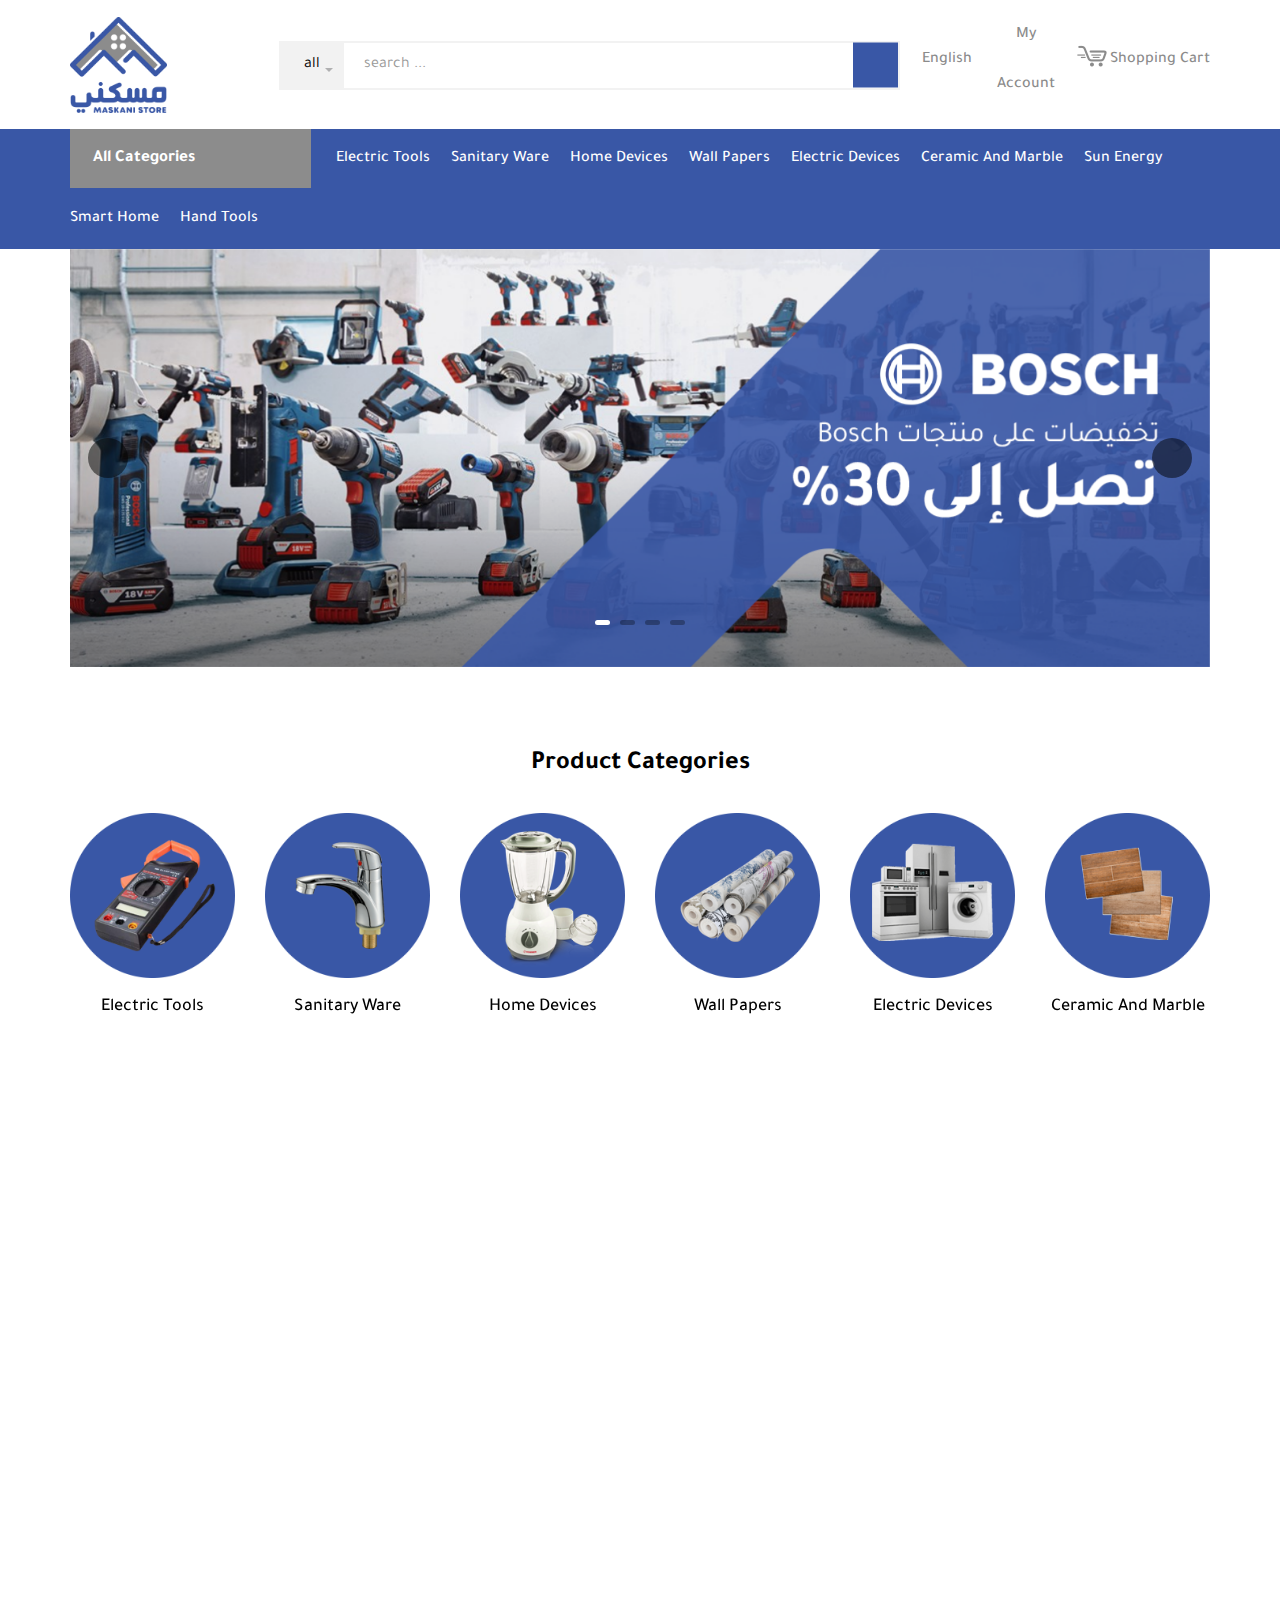
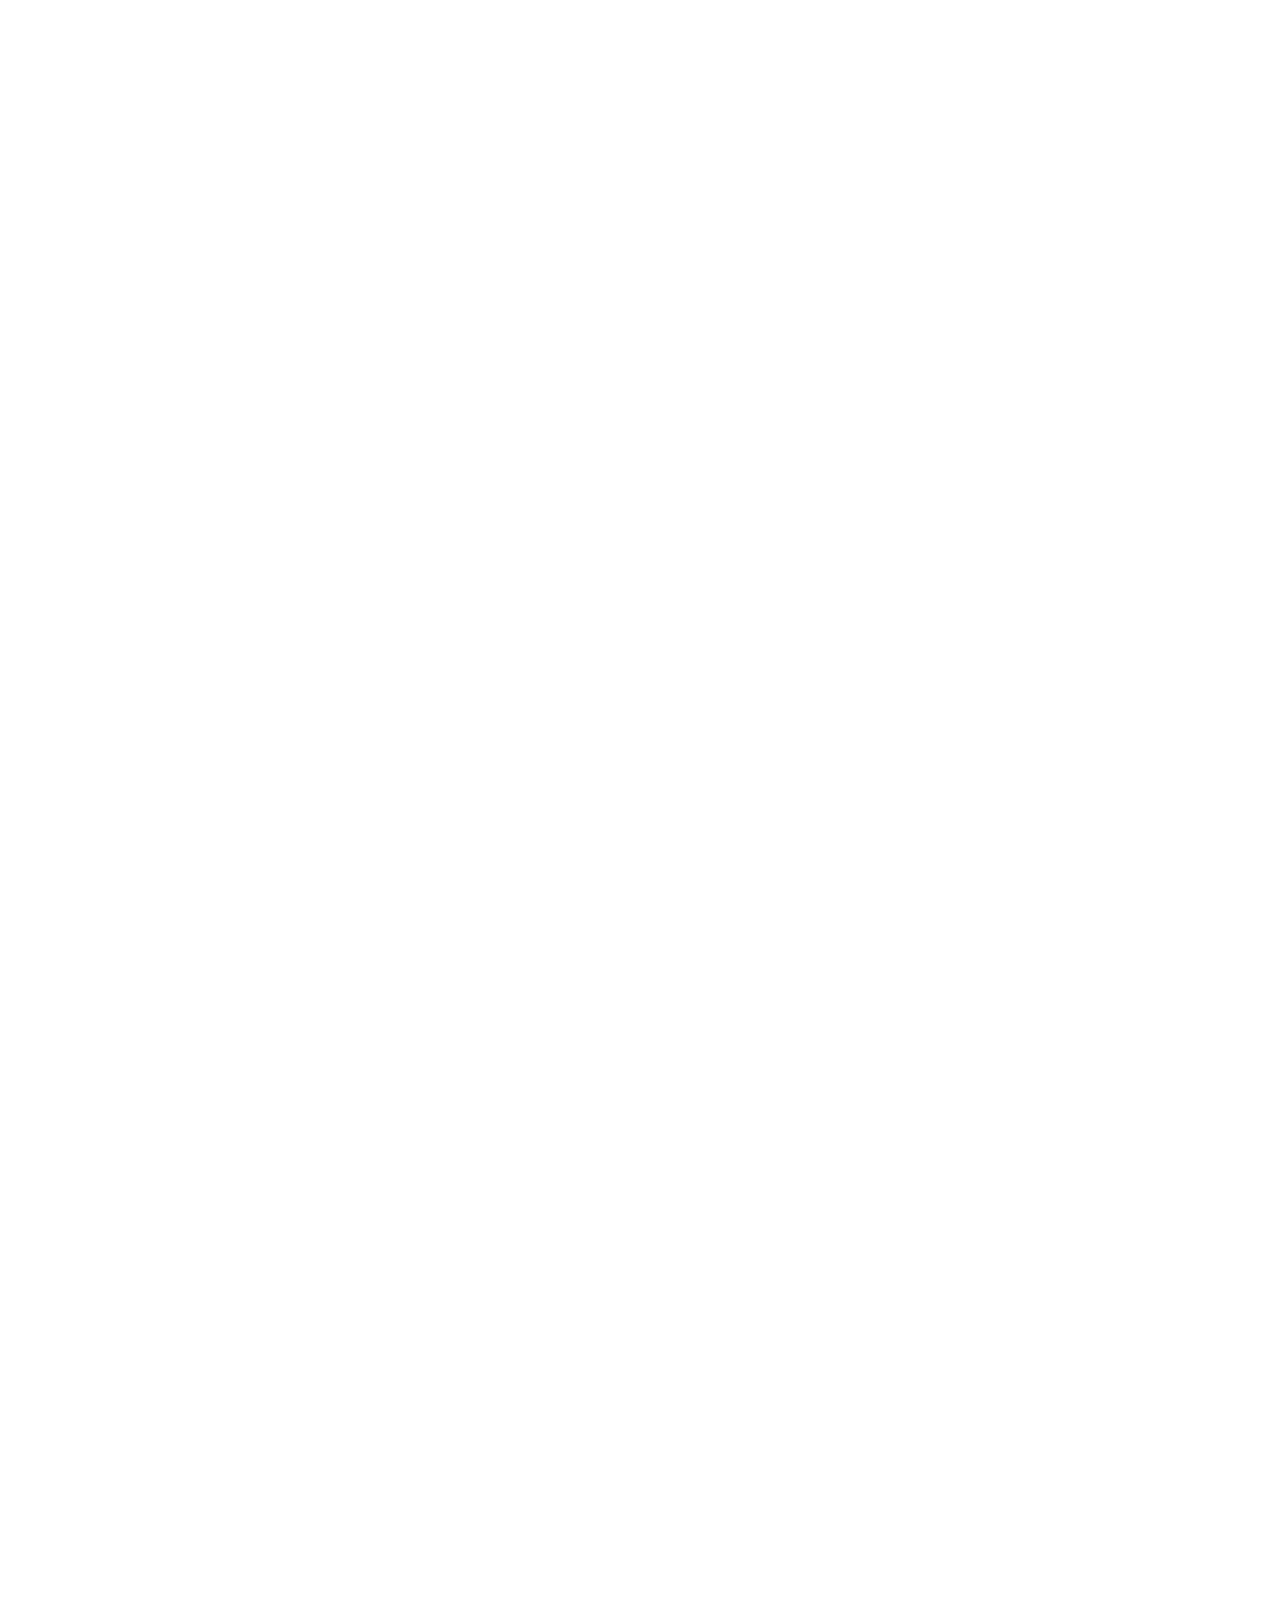
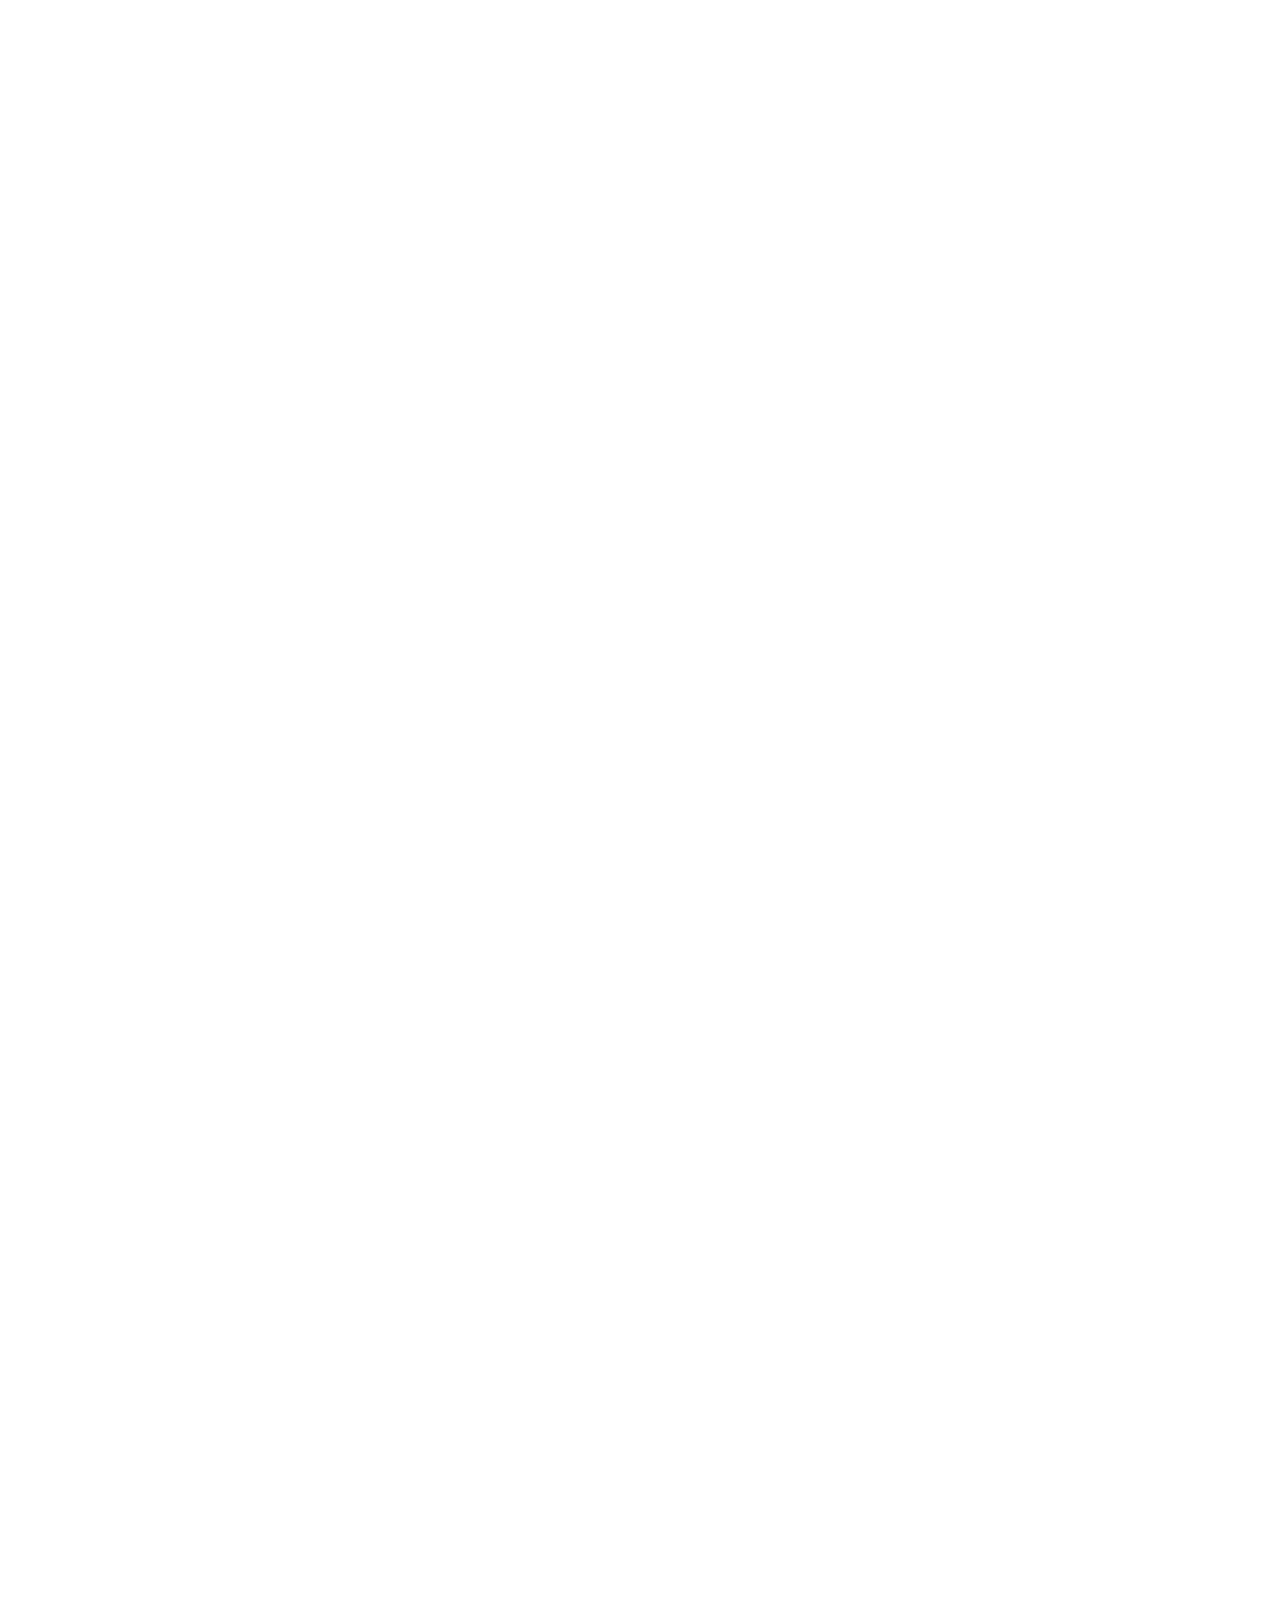
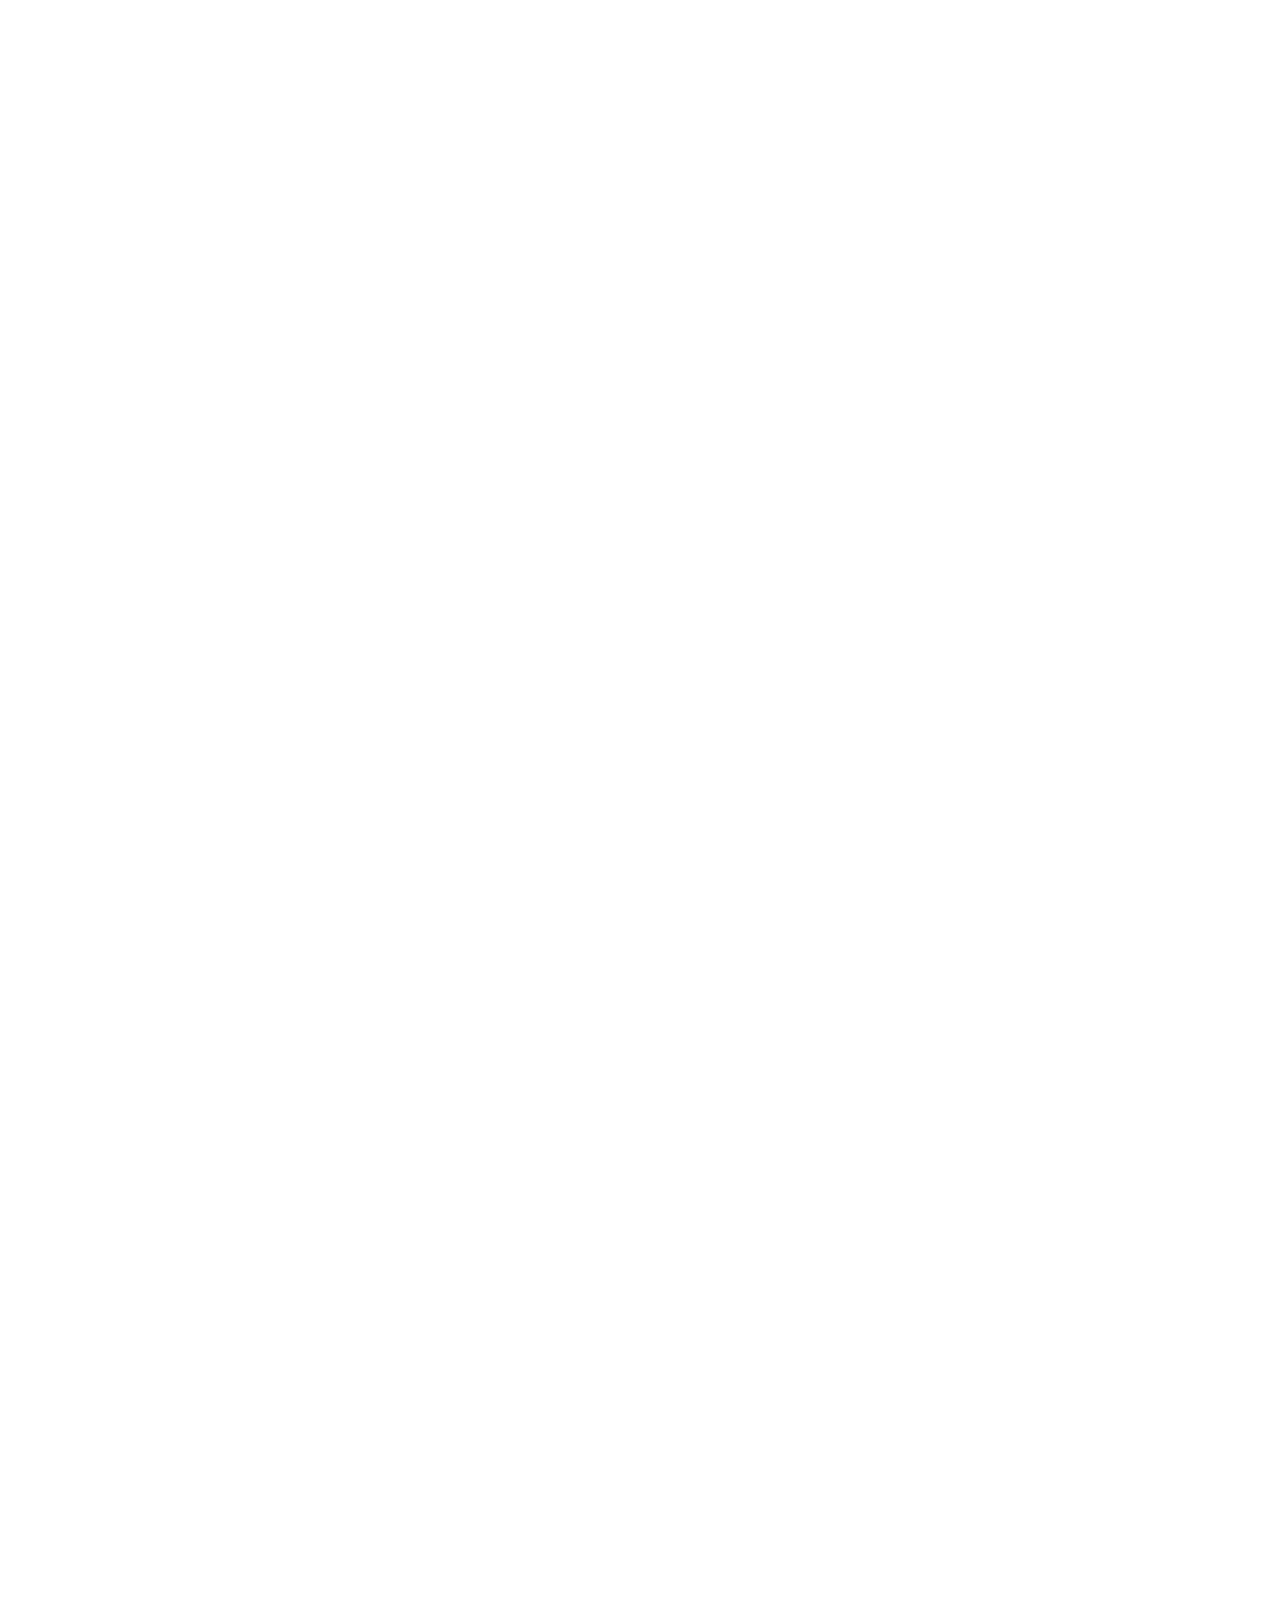
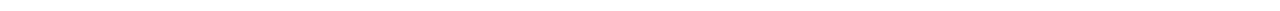
==== index-eng.html @ 904c0b8c "edit" ====
<!DOCTYPE html>
<html dir="ltr" lang="en">
  <head>
    <meta charset="utf-8">
    <meta http-equiv="X-UA-Compatible" content="IE=edge">
    <meta name="viewport" content="width=device-width, initial-scale=1">
    <title>index</title>

 <!-- Bootstrap -->
 <link href="css/bootstrap.css" rel="stylesheet">

 <!-- fontawesome -->
 <link rel="stylesheet" href="https://pro.fontawesome.com/releases/v5.10.0/css/all.css" integrity="sha384-AYmEC3Yw5cVb3ZcuHtOA93w35dYTsvhLPVnYs9eStHfGJvOvKxVfELGroGkvsg+p" crossorigin="anonymous"/>
  
 <!-- owl carousel -->
 <link rel="stylesheet" href="css/owl.theme.default.min.css">
 <link rel="stylesheet" href="css/owl.carousel.css">

 <!-- wow.js style -->
 <link rel="stylesheet" href="css/animate.css">

 <!-- stylesheet -->
 <link href="css/style-eng.css" rel="stylesheet">
  
   <!-- <link href="font/stylesheet.css" rel="stylesheet">-->
    <!-- HTML5 Shim and Respond.js IE8 support of HTML5 elements and media queries -->
    <!-- WARNING: Respond.js doesn't work if you view the page via file:// -->
    <!--[if lt IE 9]>
      <script src="https://oss.maxcdn.com/libs/html5shiv/3.7.0/html5shiv.js"></script>
      <script src="https://oss.maxcdn.com/libs/respond.js/1.4.2/respond.min.js"></script>
    <![endif]-->
  </head>

  <body >

<div class="cover" >
</div>


<!-- start search bar -->
<div class="container">
<div class="search-bar">

 <div class="logo">
  <a href="#">
    <img src="images/logo.png" alt="logo">
  </a>
 </div>

<div class="search-box">
  <div class="custom-select">
  <select>
    <option value="0">all</option>
    <option value="1">electric tools </option>
    <option value="2">sanitary ware</option>
    <option value="3">home devices </option>
    <option value="4">wall papers</option>
  </select>
</div>
  <input type="text" placeholder="search ... "  >
  <button class="search-button"><i class="fas fa-search"></i></button>
</div>

<ul class="cart-section">

 <li class="language">
  <div class="dropdown">
    <button  class="dropbtn dropbtn-mobile">english <i class="fas fa-sort-down"></i></button>
      <div id="myDropdown" class="dropdown-content drop-mobile">
      <a href="index-eng.html">english  </a>
      <a href="index.html">arabic</a>
      </div>
    </div>
 </li>

<li>
   <div class="dropdown">
   <button  class="dropbtn">
   <i class="far fa-user"></i>
   <span class="hidden-words">my account </span>
  </button>
     <div id="myDropdown-2" class="dropdown-content">
     <a href="index.html">sign in  </a>
     <a href="index-eng.html">register  </a>
     </div>
     </div>
 </li>

<li class="cart">
 <a href="#">
  <span class="hidden-words pr3">shopping cart</span>
 </a>
</li>

</ul>

</div>
</div>
<!-- end search bar -->

<!-- start navigation -->
<section class="navigation">
 <a class="nav-toggle" href="#!" ><i class="fas fa-bars re-show" ></i></a>
<div class="container">
 <nav class="nav-nav">
   <ul class="nav-list dismiss navv" >

    <li class="hidden-lg hidden-md"><i class="fas fa-times re-hide" ></i></li>

    <li>
      <a href="#" class="organize"><i class="fas fa-bars org-bars"></i> all categories<i class="fas fa-sort-down org-ar-down"></i></a>
         <div class="nav-dropdown ">
         <div class="white-bg ">
         <div class="tab">
             <button class="tablinks" onmouseover="openElectric(event, 'electric-tools')">electric tools</button>
             <button class="tablinks" onmouseover="openElectric(event, 'bath-tools')">sanitary ware</button>
             <button class="tablinks" onmouseover="openElectric(event, 'home-tools')">home devices</button>
             <button class="tablinks" onmouseover="openElectric(event, 'papers')">wall papers</button>
             <button class="tablinks" onmouseover="openElectric(event, 'electric-devices')">electric devices</button>
             <button class="tablinks" onmouseover="openElectric(event, 'ceramic')">ceramic and marble</button>
             <button class="tablinks" onmouseover="openElectric(event, 'sun-energy')">sun energy</button>
             <button class="tablinks" onmouseover="openElectric(event, 'smart-home')">smart home </button>
             <button class="tablinks" onmouseover="openElectric(event, 'hand-tools')">hand tools</button>
        </div>

  <div id="electric-tools" class="tabcontent">
  <div class="tab-content-parts">

    <div class="part-1">
    <h2>best brands</h2>
    <div class="brands">

  <a href="#">
    <img src="images/megamenu/brand-1.png" alt="brand">
  </a>

  <a href="#">
    <img src="images/megamenu/brand-2.png" alt="brand">
  </a>

  <a href="#">
    <img src="images/megamenu/brand-3.png" alt="brand">
  </a>

  <a href="#">
    <img src="images/megamenu/brand-1.png" alt="brand">
  </a>

  <a href="#">
    <img src="images/megamenu/brand-2.png" alt="brand">
  </a>

  <a href="#">
    <img src="images/megamenu/brand-3.png" alt="brand">
  </a>

    </div>
  </div>

<div class="part-2">
  <a href="#">
    <img src="images/megamenu/banner-1.png" alt="banner">
  </a>
</div>

<div class="part-3">
  <a href="#">
    <img src="images/megamenu/banner-2.png" alt="banner">
  </a>
</div>

</div>
</div>

      </div>
      </div>
      </li>

<li>
   <a href="#" class="pr25">electric tools</a>
</li>

<li>
   <a href="#!">sanitary ware</a>
</li>

<li>
    <a href="#!">home devices  </a>
</li>
 
<li>
    <a href="#!">wall papers</a>
</li>

<li>
    <a href="#!">electric devices</a>
</li>

<li>
    <a href="#!">ceramic and marble  </a>
</li>

<li>
    <a href="#!">sun energy  </a>
</li>

<li>
     <a href="#!">smart home </a>
</li>

<li>
     <a href="#!">hand tools  </a>
</li>
       
<li class="language-2">
  <div class="dropdown">
    <button  class="dropbtn dropbtn-mobile">english<i class="fas fa-sort-down"></i></button>
      <div id="myDropdown" class="dropdown-content drop-mobile">
      <a href="index-eng.html">english  </a>
      <a href="index.html">arabic</a>
      </div>
    </div>
 </li>     
      </ul>
    </nav>
</div>
    </section>
<!-- end naigation -->

<!-- start slider carousel -->
<div class="container">
   <div class="owl-carousel slider owl-theme">

            <div class="item">
                <div class="slider-img">
                    <img src="images/slider.png" alt="slider image">
                </div>
            </div>

            <div class="item">
                 <div class="slider-img">
                    <img src="images/slider.png" alt="slider image">
                </div>
            </div>

            <div class="item">
               <div class="slider-img">
                    <img src="images/slider.png" alt="slider image">
                </div>
            </div>

            <div class="item">
               <div class="slider-img">
                    <img src="images/slider.png" alt="slider image">
                </div>
            </div>
  
          </div>
</div>
<!-- end slider carousel -->

<!-- start products carousel  -->
<div class="container ">
  <div class="products ">
  <h1 class="wow fadeInDown">product categories</h1>
<div class="owl-carousel product  owl-theme wow fadeInDown">

  <div class="item">
    <div class="pro-block wow fadeInRight">
  <a href="#">
    <img src="images/product-carousel/pro-1.png" alt="product">
  </a>
  <a href="#" class="pro-name">electric tools</a>
</div>
  </div>
   
  <div class="item">
  <div class="pro-block wow fadeInDown">
  <a href="#">
    <img src="images/product-carousel/pro-2.png" alt="product">
  </a>
  <a href="#" class="pro-name">sanitary ware</a>
</div>
  </div>        
  
  <div class="item">
 <div class="pro-block wow fadeInDown">
  <a href="#">
    <img src="images/product-carousel/pro-3.png" alt="product">
  </a>
  <a href="#" class="pro-name">home devices</a>
</div>
  </div>
  
  <div class="item">
 <div class="pro-block wow fadeInDown">
  <a href="#">
    <img src="images/product-carousel/pro-4.png" alt="product">
  </a>
  <a href="#" class="pro-name">wall papers</a>
</div>
  </div>

  <div class="item">
 <div class="pro-block wow fadeInDown">
  <a href="#">
    <img src="images/product-carousel/pro-5.png" alt="product">
  </a>
  <a href="#" class="pro-name">electric devices </a>
</div>
  </div>

  <div class="item">
 <div class="pro-block wow fadeInLeft">
  <a href="#">
    <img src="images/product-carousel/pro-6.png" alt="product">
  </a>
  <a href="#" class="pro-name">ceramic and marble</a>
</div>
  </div>

</div>
 </div>   
</div>
<!-- end products carousel -->

<!-- start small-banners -->
<div class="container">
  <div class="small-banners">

    <div class="small-ban wow fadeInRight">
      <a href="#"><img src="images/banners/ban-1.png" alt=" banner"></a>
      <a href="#"><img src="images/banners/ban-2.png" alt=" banner"></a>
    </div>

    <div class="small-ban wow fadeInDown">
      <a href="#"><img src="images/banners/ban-3.png" alt=" banner"></a>
    </div>

    <div class="small-ban wow fadeInLeft">
      <a href="#"><img src="images/banners/ban-4.png" alt=" banner"></a>
      <a href="#"><img src="images/banners/ban-5.png" alt=" banner"></a>
    </div>

  </div>
  </div>
<!-- end small banners -->

<!-- offers-banners -->
<div class="container">
  <div class="offers-banners-titles">
    <div>
  <img class="wow fadeInRight" src="images/banners/offers.png" alt="offers">
</div>
<div>
  <img class="wow fadeInLeft" src="images/banners/hours.png" alt="hours">
  </div>
</div>

<div class="small-banners-2">

  <div class=" wow fadeInRight">
      <a href="#"><img src="images/banners/ban-6.png" alt=" banner"></a>
    </div>

    <div class=" wow fadeInDown">
      <a href="#"><img src="images/banners/ban-6.png" alt=" banner"></a>
    </div>

    <div class=" wow fadeInDown">
      <a href="#"><img src="images/banners/ban-6.png" alt=" banner"></a>
    </div>

    <div class=" wow fadeInLeft">
      <a href="#"><img src="images/banners/ban-6.png" alt=" banner"></a>
    </div>

</div>

</div>
<!-- end offers-banners -->

<!-- start slider-2 carousel -->
<div class="container">
   <div class="owl-carousel slider-2 owl-theme  wow fadeInDown">

            <div class="item">
                <div class="slider-img">
                    <img src="images/slider-2.png" alt="slider image">
                </div>
            </div>

            <div class="item">
                 <div class="slider-img">
                    <img src="images/slider-2.png" alt="slider image">
                </div>
            </div>

            <div class="item">
               <div class="slider-img">
                    <img src="images/slider-2.png" alt="slider image">
                </div>
            </div>

            <div class="item">
               <div class="slider-img">
                    <img src="images/slider-2.png" alt="slider image">
                </div>
            </div>
  
          </div>
</div>
<!-- end slider-2 carousel -->

<!-- start products-to-buy carousel -->
<div class="container ">
  <div class="electric-tools">
  <h2 class="wow fadeInDown">electric tools </h2>
<div class="owl-carousel products-to-buy  owl-theme wow fadeInDown">

  <div class="item">
    <div class="pro-block-2 wow fadeInRight">
  <a href="#">
    <img src="images/products-to-buy/pro-11.png" alt="product">
  </a>
  <span class="offer">more discount up to 10%</span>
  <a href="#" class="pro-name-2">Warm Opal Dimmable Chandelier Lamp - E14 Socket 400 Lumens White 5.3 Watt</a>
  <div class="price-cart">
    <div class="price">
      <p class="new">135 SR</p>
      <p class="old">150 SR</p>
    </div>
    <a href="#" class="cart-icon"><i class="fas fa-shopping-cart"></i></a>
  </div>
  <span class="offer-2">discount 10% </span>
</div>
  </div>
   
  <div class="item">
  <div class="pro-block-2 wow fadeInDown">
  <a href="#">
    <img src="images/products-to-buy/pro-22.png" alt="product">
  </a>
  <span class="offer">more discount up to 10%</span>
  <a href="#" class="pro-name-2">Geepas Wall Mounted Double Handle Water Faucet Silver 12 centimeter</a>
  <div class="price-cart">
    <div class="price">
      <p class="new">135 SR</p>
      <p class="old">150 SR</p>
    </div>
    <a href="#" class="cart-icon"><i class="fas fa-shopping-cart"></i></a>
  </div>
  <span class="offer-2">discount 10% </span>
</div>
  </div>        
  
  <div class="item">
 <div class="pro-block-2 wow fadeInDown">
  <a href="#">
    <img src="images/products-to-buy/pro-33.png" alt="product">
  </a>
  <span class="offer">more discount up to 10% </span>
  <a href="#" class="pro-name-2">Self-adhesive Waterproof Multi-Purpose Wood Grain Wallpaper Brown 40 centimeter</a>
   <div class="price-cart">
    <div class="price">
      <p class="new">135 SR</p>
      <p class="old">150 SR</p>
    </div>
    <a href="#" class="cart-icon"><i class="fas fa-shopping-cart"></i></a>
  </div>
  <span class="offer-2">discount 10% </span>
  </div>
</div>
  
  <div class="item">
<div class="pro-block-2 wow fadeInDown">
  <a href="#">
    <img src="images/products-to-buy/pro-44.png" alt="product">
  </a>
  <span class="offer">more discount up to 10% </span>
  <a href="#" class="pro-name-2">Bosch Drill Set - 33 Pieces Silver</a>
    <div class="price-cart">
    <div class="price">
      <p class="new">135 SR</p>
      <p class="old">150 SR</p>
    </div>
    <a href="#" class="cart-icon"><i class="fas fa-shopping-cart"></i></a>
  </div>
  <span class="offer-2">discount 10% </span>
  </div>
</div>

  <div class="item">
<div class="pro-block-2 wow fadeInDown">
  <a href="#">
    <img src="images/products-to-buy/pro-55.png" alt="product">
  </a>
  <span class="offer">more discount up to 10% </span>
  <a href="#" class="pro-name-2">3-in-1 Voltage Test Tool Yellow/Black </a>
  <div class="price-cart">
    <div class="price">
      <p class="new">135 SR</p>
      <p class="old">150 SR</p>
    </div>
    <a href="#" class="cart-icon"><i class="fas fa-shopping-cart"></i></a>
  </div>
  <span class="offer-2">discount 10% </span>
  </div>
</div>

  <div class="item">
 <div class="pro-block-2 wow fadeInLeft">
  <a href="#">
    <img src="images/products-to-buy/pro-66.png" alt="product">
  </a>
  <span class="offer">more discount up to 10%</span>
  <a href="#" class="pro-name-2">Rotary Hammer Drill Multicolour 26 millimeter</a>
 <div class="price-cart">
    <div class="price">
      <p class="new">135 SR</p>
      <p class="old">150 SR</p>
    </div>
    <a href="#" class="cart-icon"><i class="fas fa-shopping-cart"></i></a>
  </div>
  <span class="offer-2">discount 10% </span>
</div>
  </div>

  <div class="item">
 <div class="pro-block-2 wow fadeInLeft">
  <a href="#">
    <img src="images/products-to-buy/pro-66.png" alt="product">
  </a>
  <span class="offer">more discount up to 10% </span>
  <a href="#" class="pro-name-2">Rotary Hammer Drill Multicolour 26 millimeter</a>
   <div class="price-cart">
    <div class="price">
      <p class="new">135 SR</p>
      <p class="old">150 SR</p>
    </div>
    <a href="#" class="cart-icon"><i class="fas fa-shopping-cart"></i></a>
  </div>
  <span class="offer-2">discount 10% </span>
  </div>
</div>

 </div>   
</div>
</div>
<!-- end products-to-buy carousel -->

<!-- start slider-2 carousel -->
<div class="container">
   <div class="owl-carousel slider-2 owl-theme  wow fadeInDown">

            <div class="item">
                <div class="slider-img">
                    <img src="images/slider-2.png" alt="slider image">
                </div>
            </div>

            <div class="item">
                 <div class="slider-img">
                    <img src="images/slider-2.png" alt="slider image">
                </div>
            </div>

            <div class="item">
               <div class="slider-img">
                    <img src="images/slider-2.png" alt="slider image">
                </div>
            </div>

            <div class="item">
               <div class="slider-img">
                    <img src="images/slider-2.png" alt="slider image">
                </div>
            </div>
  
          </div>
</div>
<!-- end slider-2 carousel -->

<!-- start products-to-buy carousel -->
<div class="container ">
  <div class="electric-tools">
  <h2 class="wow fadeInDown">sanitary ware </h2>
<div class="owl-carousel products-to-buy  owl-theme wow fadeInDown">

  <div class="item">
    <div class="pro-block-2 wow fadeInRight">
  <a href="#">
    <img src="images/products-to-buy/pro-11.png" alt="product">
  </a>
  <span class="offer">more discount up to 10%</span>
  <a href="#" class="pro-name-2">Warm Opal Dimmable Chandelier Lamp - E14 Socket 400 Lumens White 5.3 Watt</a>
  <div class="price-cart">
    <div class="price">
      <p class="new">135 SR</p>
      <p class="old">150 SR</p>
    </div>
    <a href="#" class="cart-icon"><i class="fas fa-shopping-cart"></i></a>
  </div>
  <span class="offer-2">discount 10% </span>
</div>
  </div>
   
  <div class="item">
  <div class="pro-block-2 wow fadeInDown">
  <a href="#">
    <img src="images/products-to-buy/pro-22.png" alt="product">
  </a>
  <span class="offer">more discount up to 10%</span>
  <a href="#" class="pro-name-2">Geepas Wall Mounted Double Handle Water Faucet Silver 12 centimeter</a>
  <div class="price-cart">
    <div class="price">
      <p class="new">135 SR</p>
      <p class="old">150 SR</p>
    </div>
    <a href="#" class="cart-icon"><i class="fas fa-shopping-cart"></i></a>
  </div>
  <span class="offer-2">discount 10% </span>
</div>
  </div>        
  
  <div class="item">
 <div class="pro-block-2 wow fadeInDown">
  <a href="#">
    <img src="images/products-to-buy/pro-33.png" alt="product">
  </a>
  <span class="offer">more discount up to 10% </span>
  <a href="#" class="pro-name-2">Self-adhesive Waterproof Multi-Purpose Wood Grain Wallpaper Brown 40 centimeter</a>
   <div class="price-cart">
    <div class="price">
      <p class="new">135 SR</p>
      <p class="old">150 SR</p>
    </div>
    <a href="#" class="cart-icon"><i class="fas fa-shopping-cart"></i></a>
  </div>
  <span class="offer-2">discount 10% </span>
  </div>
</div>
  
  <div class="item">
<div class="pro-block-2 wow fadeInDown">
  <a href="#">
    <img src="images/products-to-buy/pro-44.png" alt="product">
  </a>
  <span class="offer">more discount up to 10% </span>
  <a href="#" class="pro-name-2">Bosch Drill Set - 33 Pieces Silver</a>
    <div class="price-cart">
    <div class="price">
      <p class="new">135 SR</p>
      <p class="old">150 SR</p>
    </div>
    <a href="#" class="cart-icon"><i class="fas fa-shopping-cart"></i></a>
  </div>
  <span class="offer-2">discount 10% </span>
  </div>
</div>

  <div class="item">
<div class="pro-block-2 wow fadeInDown">
  <a href="#">
    <img src="images/products-to-buy/pro-55.png" alt="product">
  </a>
  <span class="offer">more discount up to 10% </span>
  <a href="#" class="pro-name-2">3-in-1 Voltage Test Tool Yellow/Black </a>
  <div class="price-cart">
    <div class="price">
      <p class="new">135 SR</p>
      <p class="old">150 SR</p>
    </div>
    <a href="#" class="cart-icon"><i class="fas fa-shopping-cart"></i></a>
  </div>
  <span class="offer-2">discount 10% </span>
  </div>
</div>

  <div class="item">
 <div class="pro-block-2 wow fadeInLeft">
  <a href="#">
    <img src="images/products-to-buy/pro-66.png" alt="product">
  </a>
  <span class="offer">more discount up to 10%</span>
  <a href="#" class="pro-name-2">Rotary Hammer Drill Multicolour 26 millimeter</a>
 <div class="price-cart">
    <div class="price">
      <p class="new">135 SR</p>
      <p class="old">150 SR</p>
    </div>
    <a href="#" class="cart-icon"><i class="fas fa-shopping-cart"></i></a>
  </div>
  <span class="offer-2">discount 10% </span>
</div>
  </div>

  <div class="item">
 <div class="pro-block-2 wow fadeInLeft">
  <a href="#">
    <img src="images/products-to-buy/pro-66.png" alt="product">
  </a>
  <span class="offer">more discount up to 10% </span>
  <a href="#" class="pro-name-2">Rotary Hammer Drill Multicolour 26 millimeter</a>
   <div class="price-cart">
    <div class="price">
      <p class="new">135 SR</p>
      <p class="old">150 SR</p>
    </div>
    <a href="#" class="cart-icon"><i class="fas fa-shopping-cart"></i></a>
  </div>
  <span class="offer-2">discount 10% </span>
  </div>
</div>

 </div>   
</div>
</div>
<!-- end products-to-buy carousel -->

<!-- start slider-2 carousel -->
<div class="container">
   <div class="owl-carousel slider-2 owl-theme  wow fadeInDown">

            <div class="item">
                <div class="slider-img">
                    <img src="images/slider-2.png" alt="slider image">
                </div>
            </div>

            <div class="item">
                 <div class="slider-img">
                    <img src="images/slider-2.png" alt="slider image">
                </div>
            </div>

            <div class="item">
               <div class="slider-img">
                    <img src="images/slider-2.png" alt="slider image">
                </div>
            </div>

            <div class="item">
               <div class="slider-img">
                    <img src="images/slider-2.png" alt="slider image">
                </div>
            </div>
  
          </div>
</div>
<!-- end slider-2 carousel -->

<!-- start products-to-buy carousel -->
<div class="container ">
  <div class="electric-tools">
  <h2 class="wow fadeInDown">sanitary ware </h2>
<div class="owl-carousel products-to-buy  owl-theme wow fadeInDown">

  <div class="item">
    <div class="pro-block-2 wow fadeInRight">
  <a href="#">
    <img src="images/products-to-buy/pro-11.png" alt="product">
  </a>
  <span class="offer">more discount up to 10%</span>
  <a href="#" class="pro-name-2">Warm Opal Dimmable Chandelier Lamp - E14 Socket 400 Lumens White 5.3 Watt</a>
  <div class="price-cart">
    <div class="price">
      <p class="new">135 SR</p>
      <p class="old">150 SR</p>
    </div>
    <a href="#" class="cart-icon"><i class="fas fa-shopping-cart"></i></a>
  </div>
  <span class="offer-2">discount 10% </span>
</div>
  </div>
   
  <div class="item">
  <div class="pro-block-2 wow fadeInDown">
  <a href="#">
    <img src="images/products-to-buy/pro-22.png" alt="product">
  </a>
  <span class="offer">more discount up to 10%</span>
  <a href="#" class="pro-name-2">Geepas Wall Mounted Double Handle Water Faucet Silver 12 centimeter</a>
  <div class="price-cart">
    <div class="price">
      <p class="new">135 SR</p>
      <p class="old">150 SR</p>
    </div>
    <a href="#" class="cart-icon"><i class="fas fa-shopping-cart"></i></a>
  </div>
  <span class="offer-2">discount 10% </span>
</div>
  </div>        
  
  <div class="item">
 <div class="pro-block-2 wow fadeInDown">
  <a href="#">
    <img src="images/products-to-buy/pro-33.png" alt="product">
  </a>
  <span class="offer">more discount up to 10% </span>
  <a href="#" class="pro-name-2">Self-adhesive Waterproof Multi-Purpose Wood Grain Wallpaper Brown 40 centimeter</a>
   <div class="price-cart">
    <div class="price">
      <p class="new">135 SR</p>
      <p class="old">150 SR</p>
    </div>
    <a href="#" class="cart-icon"><i class="fas fa-shopping-cart"></i></a>
  </div>
  <span class="offer-2">discount 10% </span>
  </div>
</div>
  
  <div class="item">
<div class="pro-block-2 wow fadeInDown">
  <a href="#">
    <img src="images/products-to-buy/pro-44.png" alt="product">
  </a>
  <span class="offer">more discount up to 10% </span>
  <a href="#" class="pro-name-2">Bosch Drill Set - 33 Pieces Silver</a>
    <div class="price-cart">
    <div class="price">
      <p class="new">135 SR</p>
      <p class="old">150 SR</p>
    </div>
    <a href="#" class="cart-icon"><i class="fas fa-shopping-cart"></i></a>
  </div>
  <span class="offer-2">discount 10% </span>
  </div>
</div>

  <div class="item">
<div class="pro-block-2 wow fadeInDown">
  <a href="#">
    <img src="images/products-to-buy/pro-55.png" alt="product">
  </a>
  <span class="offer">more discount up to 10% </span>
  <a href="#" class="pro-name-2">3-in-1 Voltage Test Tool Yellow/Black </a>
  <div class="price-cart">
    <div class="price">
      <p class="new">135 SR</p>
      <p class="old">150 SR</p>
    </div>
    <a href="#" class="cart-icon"><i class="fas fa-shopping-cart"></i></a>
  </div>
  <span class="offer-2">discount 10% </span>
  </div>
</div>

  <div class="item">
 <div class="pro-block-2 wow fadeInLeft">
  <a href="#">
    <img src="images/products-to-buy/pro-66.png" alt="product">
  </a>
  <span class="offer">more discount up to 10%</span>
  <a href="#" class="pro-name-2">Rotary Hammer Drill Multicolour 26 millimeter</a>
 <div class="price-cart">
    <div class="price">
      <p class="new">135 SR</p>
      <p class="old">150 SR</p>
    </div>
    <a href="#" class="cart-icon"><i class="fas fa-shopping-cart"></i></a>
  </div>
  <span class="offer-2">discount 10% </span>
</div>
  </div>

  <div class="item">
 <div class="pro-block-2 wow fadeInLeft">
  <a href="#">
    <img src="images/products-to-buy/pro-66.png" alt="product">
  </a>
  <span class="offer">more discount up to 10% </span>
  <a href="#" class="pro-name-2">Rotary Hammer Drill Multicolour 26 millimeter</a>
   <div class="price-cart">
    <div class="price">
      <p class="new">135 SR</p>
      <p class="old">150 SR</p>
    </div>
    <a href="#" class="cart-icon"><i class="fas fa-shopping-cart"></i></a>
  </div>
  <span class="offer-2">discount 10% </span>
  </div>
</div>

 </div>   
</div>
</div>
<!-- end products-to-buy carousel -->

<!-- start brands carousel -->
<div class="container ">
  <div class="electric-tools pt41">
  <h2 class="wow fadeInDown">shop by brand</h2>
<div class="owl-carousel brand  owl-theme wow fadeInDown">

  <div class="item">
    <a href="#">
      <img src="images/brands/brand-11.png" alt="brand">
    </a>
  </div>
   
  <div class="item">
  <a href="#">
      <img src="images/brands/brand-22.png" alt="brand">
    </a>
  </div>        
  
  <div class="item">
<a href="#">
      <img src="images/brands/brand-33.png" alt="brand">
    </a>
  </div>
  
  <div class="item">
<a href="#">
      <img src="images/brands/brand-4.png" alt="brand">
    </a>
  </div>

  <div class="item">
<a href="#">
      <img src="images/brands/brand-5.png" alt="brand">
    </a>
  </div>

  <div class="item">
<a href="#">
      <img src="images/brands/brand-6.png" alt="brand">
    </a>
  </div>

  <div class="item">
<a href="#">
      <img src="images/brands/brand-8.png" alt="brand">
    </a>
  </div>

  <div class="item">
<a href="#">
      <img src="images/brands/brand-7.png" alt="brand">
    </a>
  </div>

  <div class="item">
<a href="#">
      <img src="images/brands/brand-8.png" alt="brand">
    </a>
  </div>

</div>
 </div>   
</div>
<!-- end brands carousel -->

<!-- start small-banners-2 -->
<div class="container">
<div class="banners-2">
<div class="small-banners-2">

  <div class=" wow fadeInRight">
      <a href="#"><img src="images/banners/ban-7.png" alt=" banner"></a>
    </div>

    <div class=" wow fadeInDown">
      <a href="#"><img src="images/banners/ban-8.png" alt=" banner"></a>
    </div>

    <div class=" wow fadeInDown">
      <a href="#"><img src="images/banners/ban-9.png" alt=" banner"></a>
    </div>

    <div class=" wow fadeInLeft">
      <a href="#"><img src="images/banners/ban-10.png" alt=" banner"></a>
    </div>

</div>
</div>
</div>
<!-- end small-banners-2 -->

<!-- start features -->
<div class="features wow fadeInDown">
  <div class="container">
    <div class="owl-carousel feature  owl-theme wow fadeInDown">

  <div class="item wow fadeInRight">
    <div class="feat-block">
      <img src="images/features/feat-1.png" alt="feature">
      <div class="feat-text">
      <h4>free delivery</h4>
      <p>for orders more than 299 RS</p>
    </div>
    </div>
  </div>
   
  <div class="item wow fadeInDown">
    <div class="feat-block">
      <img src="images/features/feat-2.png" alt="feature">
      <div class="feat-text">
      <h4>comprehensive shipping</h4>
      <p>Covers all regions of the Kingdom</p>
    </div>
    </div>
  </div>        
  
  <div class="item wow fadeInDown">
  <div class="feat-block">
      <img src="images/features/feat-3.png" alt="feature">
      <div class="feat-text">
      <h4>payment methods </h4>
      <p>Versatile, safe and reliable</p>
    </div>
    </div>
  </div>
  
  <div class="item wow fadeInLeft">
  <div class="feat-block">
      <img src="images/features/feat-4.png" alt="feature">
      <div class="feat-text">
      <h4>customer service </h4>
      <p>We work 24/7 to serve you</p>
    </div>
    </div>
  </div>

</div>
  </div>
</div>
<!-- end features -->

<!-- start footer -->
 <footer class="footer-section wow fadeInDown">
<div class="container">
 <div class="footer-content">

 <div class="footer">
    <button class="accordion"><h3>information</h3><i class="fas fa-angle-down hidden-lg hidden-md"></i></button>
    <ul class="footer-list panel">
      <li><a href="#">about us </a></li>
      <li><a href="#">shipping and delivery </a></li>
      <li><a href="#">bank accounts  </a></li>
      <li><a href="#">privacy </a></li>
      <li><a href="#">terms & conditions</a></li>
    </ul>
  </div>

  <div class="footer">
    <button class="accordion"><h3>extras </h3><i class="fas fa-angle-down hidden-lg hidden-md"></i></button>
    <ul class="footer-list panel">
      <li><a href="#">companies </a></li>
      <li><a href="#">gift vouchers  </a></li>
      <li><a href="#">commission system  </a></li>
      <li><a href="#">special offers</a></li>
    </ul>
  </div>

    <div class="footer">
    <button class="accordion"><h3>customer service </h3><i class="fas fa-angle-down hidden-lg hidden-md"></i></button>
    <ul class="footer-list panel">
      <li><a href="#">contact us</a></li>
      <li><a href="#">return order</a></li>
      <li><a href="#">site map  </a></li>
    </ul>
  </div>

    <div class="footer">
    <button class="accordion"><h3>my account</h3><i class="fas fa-angle-down hidden-lg hidden-md"></i></button>
    <ul class="footer-list panel">
      <li><a href="#">my account</a></li>
      <li><a href="#">my orders </a></li>
      <li><a href="#">my wishlist  </a></li>
      <li><a href="#">mail list </a></li>
    </ul>
  </div>

    <div class="footer">
    <h3>newsletter </h3>
    <p>Subscribe to receive our new offers and products</p>
    <div class="newsletter">
    <input type="text" name="" placeholder="enter your email">
    <button><i class="fas fa-check"></i> </button>
  </div>
  <div class="footer-social">
     <ul class="social-icons">
      <li><a href="#"><i class="fab fa-facebook-f"></i></a></li>
      <li><a href="#"><i class="fab fa-snapchat-ghost"></i></a></li>
      <li><a href="#"><i class="fab fa-instagram"></i></a></li>
      <li><a href="#"><i class="fab fa-twitter"></i></a></li>
     </ul>
  </div>
  </div>

</div>
<img class="payment" src="images/pay.png" alt="payment methods">

<div class="copy">
      <p>© Farouk Hafez Trading Corporation 2021 </p>
      <button>no.of visitors<b>124872</b></button>
      <p>made in  <a href="#"><img src="images/tasawk-en.png" alt="tasawk"></a></p> 
 </div>
</div>
<!-- scroll to top button -->
<button onclick="topFunction()" class="myBtn" title="Go to top"><i class="fas fa-long-arrow-alt-up"></i></button>

  </footer>



<!-- end footer -->
















<script src="js/jquery-2.2.1.min.js"></script>

  <!-- jQuery (necessary for Bootstrap's JavaScript plugins) -->
    <script src="js/bootstrap.min.js"></script>
   
   <!-- my javascript code -->
  <script src="js/my-js.js"></script>

 
<!-- owl carousel -->
<script src="js/owl.carousel.min.js"></script>

<!-- wow js -->
<script src="js/wow.min.js"></script>

  </body>
  </html>
---- css/style-eng.css ----
@import url(font.css);

body,h1,h2,h3,h4,h5,h6{/* Generated by Font Squirrel (http://www.fontsquirrel.com) on May 3, 2014 */
direction:ltr;
font-family: "tajawal";
font-weight: normal;
position: relative;
}
*{
  outline: none;
}

/*****************************************************************************************************************************************/

:root{
  --theme-color:#3957a6;
}
.cover{
  position: absolute;
  top:0;
  bottom: 0;
  right: 0;
  left: 0;
 background-color: rgb(36, 36, 36);
  opacity: 0.302;
  z-index: 9;
  display: none;
}

/*////////////////////////////////////////////////////////////////////////////////////////////////////////////////////////////*/

.search-bar {
  padding-top: 10px;
  padding-bottom: 9px;
  display: flex;
  align-items: center;
  justify-content: flex-start;
}
.logo{
  width: 127px;
}
.logo img{
  width: 100%;
}
.search-box{position: relative;width: 812px;display: flex;height: 49px;justify-content: flex-start;border: 2px solid;border-color: rgb(242, 242, 242);margin-left: 112px;}
.custom-select {
  position: relative;
  background-color: rgb(242, 242, 242);
  width: auto;
  display: flex;
  align-items: center;
  justify-content: flex-start;
  font-size: 16px;
  padding: 0 23px;
  outline: 1px solid rgb(242, 242, 242);
}

.custom-select select {
  display: none; /*hide original SELECT element:*/
}
.select-selected {
  background-color: rgb(242, 242, 242);
}
/*style the arrow inside the select element:*/
.select-selected:after {
  position: absolute;
  content: "";
  top: 25px;
  right: 10px;
  width: 0;
  height: 0;
  border: 4px solid transparent;
  border-color: rgb(176, 176, 177) transparent transparent transparent;
}
/*point the arrow upwards when the select box is open (active):*/
.select-selected.select-arrow-active:after {
  border-color: transparent transparent rgb(176, 176, 177) transparent;
  top: 21px;
}
/*style the items (options), including the selected item:*/
.select-items div,.select-selected {
  color: #010101;
  font-size: 16px;
  cursor: pointer;
  user-select: none;
  border-bottom: 1px solid #fff;
}
.select-items div:last-child, .select-selected{
  border-bottom: 0;
}
/*style items (options):*/
.select-items {
  position: absolute;
  background-color: rgb(242, 242, 242);
  top: 100%;
  left: 0;
  right: 0;
  z-index: 99;
  width: 200px;
  padding: 10px 15px 5px;
}
/*hide the items when the select box is closed:*/
.select-hide {
  display: none;
}
.select-items div:hover, .same-as-selected {
  background-color: rgba(0, 0, 0, 0.1);
}
.search-box input{
    border: none;
    margin-left: 19px;
    width: 100%;
    font-size: 16px;
    color: #999999;
}
.search-box input::placeholder{
  color: #999999;
  font-size: 16px;
}
.search-button{
  position: absolute;
  background-color:var(--theme-color);
  border: 0;
  outline: none;
  width: 45px;
  height: 45px;
  display: flex;
  align-items: center;
  justify-content: center;
  top:50%;
  transform: translateY(-50%);
  right: 0px;
  transition: 0.5s;
}
.search-button:hover{
  background: #f2f2f2;
}
.search-button:hover i{
  color: #010101;
}
.search-button i{
  font-size: 16px;
  color: #fff;
  transition: 0.5s;
  font-weight: bold;
}
.cart-section{
  display: flex;
  align-items: center;
  justify-content: flex-start;
  margin-left: 22px;
  padding: 0;
  list-style: none;
}
.cart-section li{
  margin-right: 22px;
}
.cart-section li:last-child{
  margin-right: 0;
}
.dropbtn {
  background-color: transparent;
  border: none;
  cursor: pointer;
  display: flex;
  align-items: center;
  padding: 0;
  line-height: 50px;
  text-transform: capitalize;
  font-size: 16px;
  color: #8b8b8b;
  font-weight: 500;
}
.dropbtn:hover, .dropbtn:focus {
  background-color: transparent;
}
.dropbtn:hover i{
  color: var(--theme-color);
}
.dropdown {
  position: relative;
}
.dropdown-content {
 opacity: 0;
 visibility: hidden;
 box-shadow: 0px 0px 12px 0px rgba(0, 0, 0, 0.1);
 position: absolute;
 background-color: #fff;
 min-width: 123px;
 border-radius: 2px;
 z-index: 9;
 padding: 4px;
 left: 50%;
 transform: translateX(-50%);
}
.dropdown-content:before{
    content: "";
    position: absolute;
    left: 50%;
    width: 0;
    height: 0;
    border-style: solid;
    border-width: 0 8px 8px 8px;
    border-color: transparent transparent #fff transparent;
    z-index: 9999;
    transform: translateX(-50%);
    bottom: 100%;
} 
.dropdown-content a {
 color:#8b8b8b;
 text-transform: capitalize;
 text-decoration: none;
 display: block;
 font-size: 16px;
 font-weight: 500;
 text-align: center;
 margin-bottom: 17px;
 transition: 0.5s;
}
.dropdown-content a:first-child{
  margin-top: 14px;
  border-bottom: 1px solid ;
  border-color: rgb(242, 242, 242);
      margin-bottom: 5px;
    padding-bottom: 8px;
}
.dropdown-content a:hover{
  color: var(--theme-color);
  }
.dropdown a:hover {
  background-color: transparent;
}
.dropdown:hover .dropdown-content {
  opacity: 1;
visibility: visible;
transition: 0.5s;
}
.language i{
  font-size: 11px !important;
  padding-right: 7px;
  padding-right: 0 !important;
}
.language-2{
  display: none;
}
.cart-section i{
  font-size: 18px;
  color: #8b8b8b;
  padding-right: 3px;
  transition: 0.5s;
}
.cart-section i:hover{
  color: var(--theme-color);
}
.cart-section a{
  font-size: 16px;
  color: #8b8b8b;
  font-weight: 500;
  transition: 0.5s;
  text-transform: capitalize;
}
.cart-section a:hover{
  color: var(--theme-color);
  text-decoration: none;
}
.cart-section a:hover i{
  color: var(--theme-color);
}
.cart:before{
  content: url(../images/cart.png);
  /* position: absolute; */
  /* right: 0; */
}
.cart{
  position: relative;
  display: flex;
  justify-content: space-between;
  align-items: center;
  white-space: nowrap;
}
.pr3{
  padding-left: 3px;
}
.dropbtn:hover{
  color: var(--theme-color);
}

/*//////////////////////////////////////////////////////////////////////////////////////////////////////////////////////////////////////*/

.navigation{
  background: var(--theme-color);
  display: flex;
  align-items: center;
}
.organize{
  font-weight: bold !important;
  font-size: 17px !important;
  background-color: #8c8c8c !important;
  width: 241px;
  height: 59px;
  display: flex !important;
  align-items: center;
}
.organize:hover{
  color: #fff !important;
}
.org-bars{
  padding-left: 14px;
  font-size: 16px;
  font-weight: bold;
  padding-right: 9px;
}
.org-ar-down{
  font-size: 11px;
  font-weight: bold;
  position: absolute;
  right: 20px;
  display: block;
}
.nav-nav ul {
  list-style: none;
  margin: 0;
 
}
.nav-nav ul li {
  float: left;
  position: relative;
  text-align: left;
}
.nav-nav ul li a,
.nav-nav ul li a:visited {
            display: block;
            padding: 19px 21px 18px 0;
            background: transparent;
            color: #fff;
            text-decoration: none;
            font-size: 16px;
            font-weight: 500;
            text-transform: capitalize;
            transition: 0.5s;
}
.nav-nav ul li a:hover,
.nav-nav ul li a:visited:hover {
  background: transparent;
  color: #8c8c8c;
  text-decoration:none;
}
.nav-nav ul li a:first-child{
  padding-left: 0;
}
@media only screen and (max-width: 798px) {
  .nav-mobile {
    display: block;
    position: absolute;
    top: 15px;
  }
  .nav-nav {
    z-index: 9;
    padding: 0 0 15px;
    position: fixed;
    left: -250px;
    height: 100%;
    transition: 0.5s;
    background: #262626;
  }
  .nav-nav ul {
    display: none;
    width: 250px;
    position: fixed;
    top: 0px;
    left: -6px;
    background: #fff;
    height: 100%;
    box-shadow: 0px 0px 12px 0px rgb(0 0 0 / 10%);
  }
   .selected {
  animation: slide-in 0.5s forwards;
  -webkit-animation: slide-in 0.5s forwards;
}

.dismiss {
  animation: slide-out 0.5s forwards;
  -webkit-animation: slide-out 0.5s forwards;
}

@keyframes slide-in {
  0% {
    -webkit-transform: translateX(-100%);
  }
  100% {
    -webkit-transform: translateX(0%);
  }
}

@-webkit-keyframes slide-in {
  0% {
    transform: translateX(-100%);
  }
  100% {
    transform: translateX(0%);
  }
}

@keyframes slide-out {
  0% {
    transform: translateX(0%);
  }
  100% {
    transform: translateX(-100%);
  }
}

@-webkit-keyframes slide-out {
  0% {
    -webkit-transform: translateX(0%);
  }
  100% {
    -webkit-transform: translateX(-100%);
  }
}
  .nav-nav ul li {
    float: none;
    width: 100%;
  }
  .nav-nav ul li a {
    padding: 15px;
    line-height: 20px;
  }
   .nav-nav ul li a {
    padding-right: 30px;
        text-transform: capitalize;
  }

  .nav-dropdown {
    position: static;
  }

}
@media screen and (min-width: 799px) {
  .nav-list {
    display: block ;
  }
}
.nav-toggle {
 position: absolute;
 top: 67px;
 left: 15px;
 cursor: pointer;
}
.nav-toggle i{
  cursor: pointer;
  font-size: 20px;
  color: #8b8b8b;
  position: absolute;
  content: "";
  font-weight: bold;
 display: none;
top:-36px;
}
.nav-toggle.active i {
  background-color: transparent;
}
.re-show{
  display: block;
}
.re-hide{
  display: none;
  position: absolute;
  left: 203px;
  z-index: 999;
  font-size: 16px;
  top: -18px;
}
.nav-list{
  padding: 0;
}
.pr25{
  padding-left: 25px !important;
}
.white-bg{
     background-color: rgb(252, 252, 252);
     width: 1410px;
     z-index: 9;
     position: absolute;
     display: flex;
     justify-content: flex-start;
     left: 0px;
     top: 12.5px;
     left: 0;
     padding: 0 19px 0 0;
}
/* Style the tab */
.tab {
 width: 241px;
 padding-top: 7px;
 background: #fff;
 padding-left: 13px;
 padding-right: 13px;
}

/* Style the buttons inside the tab */
.tab button {
  display: block;
  background-color: #fff;
  color: #8c8c8c;
  font-size: 16px;
  font-weight: 500;
  text-transform: capitalize;
  padding: 9px 0 10px;
  width: 100%;
  border: 0;
  text-align: left;
  border-bottom: 1px solid rgb(237, 237, 240);
  outline: none;
  cursor: pointer;
}
.tab button:last-child{
  border-bottom: 0;
  padding-bottom: 32px;
}

/* Change background color of buttons on hover */
.tab button:hover {
  background-color: #fff;
  color: var(--theme-color);
}

/* Create an active/current "tab button" class */
.tab button.active {
 background-color: #fff;
  color: var(--theme-color);
}

/* Style the tab content */
.tabcontent {
  padding: 12px 0;
  display: none;
}
.tabcontent h2{
  font-size: 20px;
  color: #000;
  font-weight: bold;
  margin-bottom: 15px;
  text-transform: capitalize;
}
.brands{
  display: grid;
  grid-template-columns: repeat(3,138px);
  grid-gap: 12px;
}

.brands a{
  padding: 0 !important;
}
.tab-content-parts a{
  padding: 0 !important;
}
.tab-content-parts{
  display: flex;
  justify-content: space-between;
}
.part-1{
  margin-left: 11px;
}
.part-2{
  margin-left: 83px;
}
.part-3{
  margin-left: 17px;
}
.nav-dropdown {
  position: absolute;
  display: none;
  top: 47px;
  z-index: 9;
 transition: 0.5s;
  
}
.nav-nav ul li:hover .nav-dropdown{
 display: block;
}
.nav-dropdown li{
  float: none;

   margin-bottom: 27px ;
}
.nav-dropdown a{
  padding: 0;
  transition: 0.5s;
}
.nav-dropdown li:last-child{
  margin-bottom: 0;
}
.nav-dropdown a:hover{
  color: var(--theme-color);
  text-decoration: none;
}
@media only screen and (max-width: 798px){
.nav-nav ul li a {
    padding: 0;
    margin-bottom: 20px;
    }
.nav-nav ul{
  padding: 30px;
  }
}

/*////////////////////////////////////////////////////////////////////////////////////////////////////////////////////////////////*/

.slider .owl-nav button.owl-prev, .slider .owl-nav button.owl-next{
    margin: 0;
    display: flex;
    align-items: center;
    justify-content: center;
    transition: 0.5s;
     width: 40px;
  height: 40px;
  background-color: rgba(0, 0, 0,0.502);
  border-radius: 50%;
}
.slider .owl-nav button.owl-prev i, .slider .owl-nav button.owl-next i{
  font-size: 20px;
  color: #fff;
}
.slider .owl-nav button.owl-prev:hover, .slider .owl-nav button.owl-next:hover{
  opacity: 1;  
}
.slider .owl-nav{
    
    width: 0;
    height: 0;
    
}
.slider .owl-prev{

right: 18px;
    position: absolute;
    top: 50%;
    transform: translateY(-50%);
}
.slider .owl-next{
 
left: 18px;
    position: absolute;
    top: 50%;
    transform: translateY(-50%);
}
.slider .owl-dots .owl-dot span{
  width: 15px;
  height: 5px;
  background-color: rgb(0, 0, 0);
  opacity: 0.302;
  margin: 5px;
}
.slider .owl-dots .owl-dot.active span, .slider .owl-dots .owl-dot:hover span{
  background: #fff;
  opacity: 1;
}
.slider .owl-dots{
  position: absolute;
  bottom: 37px;
  display: flex;
  justify-content: center;
  left: 50%;
  transform: translateX(-50%);
}
/*////////////////////////////////////////////////////////////////////////////////////////////////////////////////////////////////*/
.products{
  padding-top: 73px;
  padding-bottom: 89px;
}
.products h1{
  font-size: 26px;
  font-weight: bold;
  color: #000;
  margin: 0;
  text-transform: capitalize;
  text-align: center;
  margin-bottom: 34px;
}
.pro-name{
  font-size: 18px;
  font-weight: 500;
  color: #000;
  display: flex;
  justify-content: center;
  overflow: hidden;
  height: 30px;
  text-transform: capitalize;
  transition: 0.5s;
  margin-top: 17px;
}
.pro-name:hover{
  color: var(--theme-color);
  text-decoration: none;
}
.pro-block:hover .pro-name{
  color: var(--theme-color);
}
.product .owl-nav button.owl-prev, .product .owl-nav button.owl-next{
    color: rgb(179, 179, 179);
    font-size: 14px;
    margin: 0;
    display: flex;
    align-items: center;
    justify-content: center;
    transition: 0.5s;
}
.product .owl-nav button.owl-prev:hover, .product .owl-nav button.owl-next:hover{
  color: var(--theme-color);
  background: transparent;   
}
.product .owl-nav{
    
    width: 0;
    height: 0;
    
}
.product .owl-prev{

right: -30px;
    position: absolute;
    top: 50%;
    transform: translateY(-50%);
}
.product .owl-next{
 
left: -30px;
    position: absolute;
    top: 50%;
    transform: translateY(-50%);
}
.product .owl-dots{
    display: none;
}

/*/////////////////////////////////////////////////////////////////////////////////////////////////////////////////////////////////////*/

.small-banners{
  display: grid;
  grid-template-columns: repeat(3,auto);
  grid-gap: 30px;
  transition: 0.5s;
  padding-bottom:75px;
}
.small-ban img{
  margin-bottom: 21px;
}

/*///////////////////////////////////////////////////////////////////////////////////////////////////////////////////////////////////////*/

.offers-banners-titles{
  display: flex;
  justify-content: space-between;
  align-items: center;
}
.small-banners-2{
  display: grid;
  grid-template-columns: repeat(4,auto);
  grid-gap: 30px;
  transition: 0.5s;
  padding-bottom:34px;
  padding-top: 31px;
}

/*////////////////////////////////////////////////////////////////////////////////////////////////////////////////////////////////////////*/

.slider-2 .owl-nav button.owl-prev, .slider-2 .owl-nav button.owl-next{
    margin: 0;
    display: flex;
    align-items: center;
    justify-content: center;
    transition: 0.5s;
     width: 40px;
  height: 40px;
 background-color: rgba(0, 0, 0,0.502);
  border-radius: 50%;
}
.slider-2 .owl-nav button.owl-prev i, .slider-2 .owl-nav button.owl-next i{
  font-size: 16px;
  color: #fff;
}
.slider-2 .owl-nav button.owl-prev:hover, .slider-2 .owl-nav button.owl-next:hover{
  opacity: 1;  
}
.slider-2 .owl-nav{
    
    width: 0;
    height: 0;
    
}
.slider-2 .owl-prev{

right: 18px;
    position: absolute;
    top: 50%;
    transform: translateY(-50%);
}
.slider-2 .owl-next{
 
left: 18px;
    position: absolute;
    top: 50%;
    transform: translateY(-50%);
}
.slider-2 .owl-dots{
  display: none;
}

/*//////////////////////////////////////////////////////////////////////////////////////////////////////////////////////////////////*/

.electric-tools{
  padding-top: 90px;
  padding-bottom: 68px;
}
.electric-tools h2{
   font-size: 26px;
   font-weight: bold;
   text-transform: capitalize;
   color: #000;
   margin: 0;
   text-align: center;
   margin-bottom: 36px;
}
.pro-block-2{
  position: relative;
}
.offer{
  position: absolute;
  top:0;
  left: 0;
  font-size: 12px;
  font-weight: bold;
  color: #fff;
  display: flex;
  justify-content: center;
  align-items: center;
  background-color: rgb(64, 191, 99);
  width: 134px;
  height: 22px;
  border-radius: 11px;
}
.pro-name-2{
  font-size: 13px;
  color: #000;
  overflow: hidden;
  height: 53px;
  display: block;
  transition: 0.5s;
}
.pro-name-2:hover{
  text-decoration: none;
  color: var(--theme-color);
}
.pro-block-2:hover .pro-name-2{
  color: var(--theme-color);
}
.price-cart{
  display: flex;
  justify-content: space-between;
  align-items: center;
}
.price{
  display: flex;
  justify-content: flex-start;
  align-items: center;
  margin-top: 10px;
 margin-bottom: 8px;
}
.price p{
  font-weight: bold;
  font-size: 18px;
}
.new{
  color: var(--theme-color);
}
.old{
  margin-left: 9px;
  color: #8c8c8c;
  text-decoration: line-through;
}
.cart-icon{
  font-size:12px;
  color: #fff;
  display: flex;
  justify-content: center;
  align-items: center;
   width: 32px;
  height: 32px;
  background: var(--theme-color);
  border-radius: 50%;
  transition: 0.5s;
  border: 1px solid var(--theme-color);
}
.cart-icon:hover{
  text-decoration: none;
  color: var(--theme-color);
  background: #fff;
   border: 1px solid var(--theme-color);
}
.offer-2{
  font-size: 12px;
  font-weight: bold;
  color: var(--theme-color);
  display: flex;
  justify-content: center;
  align-items: center;
  background-color: rgb(219, 224, 239);
width: 71px;
  height: 22px;
  border-radius: 11px; 
}
.products-to-buy .owl-nav button.owl-prev, .products-to-buy .owl-nav button.owl-next{
    color: rgb(179, 179, 179);
    font-size: 14px;
    margin: 0;
    display: flex;
    align-items: center;
    justify-content: center;
    transition: 0.5s;
}
.products-to-buy .owl-nav button.owl-prev:hover, .products-to-buy .owl-nav button.owl-next:hover{
  color: var(--theme-color);
  background: transparent;   
}
.products-to-buy .owl-nav{
    
    width: 0;
    height: 0;
    
}
.products-to-buy .owl-prev{

right: -30px;
    position: absolute;
    top: 30%;
    transform: translateY(-80%);
}
.products-to-buy .owl-next{
 
left: -30px;
    position: absolute;
    top: 30%;
    transform: translateY(-80%);
}
.products-to-buy .owl-dots .owl-dot span{
  width: 15px;
  height: 5px;
  background-color: #b2b2b2;
  margin: 5px;
}
.products-to-buy .owl-dots .owl-dot.active span, .products-to-buy .owl-dots .owl-dot:hover span{
  background: var(--theme-color);
}
.products-to-buy .owl-dots{
  position: absolute;
  bottom: -47px;
  display: flex;
  justify-content: center;
  left: 50%;
  transform: translateX(-50%);
}

/*//////////////////////////////////////////////////////////////////////////////////////////////////////////////////////////////////*/

.pt41{
  padding-top: 41px;
}
.pt41 h2{
  margin-bottom: 42px;
}
.brand .owl-nav button.owl-prev, .brand .owl-nav button.owl-next{
    color: rgb(179, 179, 179);
    font-size: 14px;
    margin: 0;
    display: flex;
    align-items: center;
    justify-content: center;
    transition: 0.5s;
}
.brand .owl-nav button.owl-prev:hover, .brand .owl-nav button.owl-next:hover{
  color: var(--theme-color);
  background: transparent;   
}
.brand .owl-nav{
    
    width: 0;
    height: 0;
    
}
.brand .owl-prev{

right: -30px;
    position: absolute;
    top: 50%;
    transform: translateY(-50%);
}
.brand .owl-next{
 
left: -30px;
    position: absolute;
    top: 50%;
    transform: translateY(-50%);
}
.brand .owl-dots .owl-dot span{
  width: 15px;
  height: 5px;
  background-color: #b2b2b2;
  margin: 5px;
}
.brand .owl-dots .owl-dot.active span, .brand .owl-dots .owl-dot:hover span{
  background: var(--theme-color);
}
.brand .owl-dots{
  position: absolute;
  bottom: -47px;
  display: flex;
  justify-content: center;
  left: 50%;
  transform: translateX(-50%);
}

/*/////////////////////////////////////////////////////////////////////////////////////////////////////////////////////////////////////////*/

.banners-2{
  padding-top: 48px;
  padding-bottom: 79px;
}
/*/////////////////////////////////////////////////////////////////////////////////////////////////////////////////////////////////////*/

.features{
  background: var(--theme-color);
 padding: 32px 0;
}
.feature{
 display: flex;
 justify-content: space-between;
 align-items: center;
}
.feat-block{
  display: flex;
  justify-content: flex-start;
  align-items: center;
}
.feat-text{
  margin-left: 13px;
}
.feat-text h4{
  font-size: 18px;
  font-weight: bold;
  color: #fff;
  text-transform: capitalize;
}
.feat-text p{
  font-size: 18px;
  color: #fff;
  margin-top: 3px;
  text-transform: capitalize;
}
/*/////////////////////////////////////////////////////////////////////////////////////////////////////////////////////////////////////*/

.footer-section{
  
  padding-top: 73px;
  
  
}
.footer-content{
  display: flex;
  justify-content: space-between;
}
.footer h3{
  font-size: 17px;
  color: var(--theme-color);
  margin: 0;
  text-transform: capitalize;
  font-weight: bold;
}
.accordion{
  font-size: 18px;
  font-weight: bold;
  color: var(--theme-color);
  background: transparent;
  border: 0;
}
.footer-list{
  margin: 0;
  padding: 0;
  margin-top: 27px;
  list-style: none;
}
.footer-list li a{
  font-size: 16px;
  color: #606060;
  transition: 0.5s;
  margin-bottom: 15px;
  display: block;
}
.footer-list li a:hover{
  text-decoration: none;
  color: var(--theme-color);
}
.panel{
  box-shadow: none;
  background: transparent;
}
.footer p{
  font-size: 16px;
  color: var(--theme-color);
  margin-top: 24px;
}
.newsletter{
    position: relative;
}
.footer input{width: 452px;height: 52px;margin-top: 15px;display: flex;align-items: center;font-size: 16px;color: #8c8c8c;padding-left: 32px;border:2px solid rgb(242, 242, 242);border-radius: 26px;}

.footer input::placeholder{
 font-size: 16px;
color: #8c8c8c;
}

.newsletter button{
  width: 38px;
  height: 38px;
  background: var(--theme-color);
  display: flex;
  align-items: center;
  justify-content: center;
  transition: 0.5s;
  position: absolute;
  right: 6px;
  top:50%;
  transform: translateY(-50%);
  border: 1px solid var(--theme-color);
  outline: none;
  border-radius: 50%;
}
.newsletter button:hover{
background: #fff;
border: 1px solid var(--theme-color);
}
.newsletter button i{
  font-size: 16px;
  color: #fff;
}
.newsletter button:hover i{
  color: var(--theme-color);
}
.footer-social{
  display: flex;
  justify-content: center;
  align-items: center;
  padding-top: 12px;
}
.social-icons{
  display: flex;
  justify-content: center;
  align-items: center;
  list-style: none;
  margin: 0;
  padding: 0;
}
.social-icons li{
  margin-right: 6px;
}
.social-icons li:last-child{
  margin-right: 0;
}
 .social-icons i{
  color: #fff;
  font-size: 18px;
  border-radius: 50%;
  background-color: rgb(140, 140, 140);
   width: 40px;
  height: 40px;
  display: flex;
  align-items: center;
  justify-content: center;
  transition: 0.5s;
}
.social-icons i:hover{
  color: #fff;
  background: var(--theme-color);
}
.social-icons a:hover{
  text-decoration: none;
}
.payment{
  display: table;
  margin-left: auto;
  margin-right: auto;
  margin-top: 49px;
}

.copy{
 display: flex;
 align-items: center;
 justify-content: space-between;
  padding-top: 37px;
  padding-bottom: 37px;
}

.copy p{
  font-size: 15px;
  color: #606060;
}
.copy button{
  font-size: 16px;
  color: #fff;
  display: flex;
  justify-content: center;
  align-items: center;
  border-radius: 17px;
  background-color: rgb(64, 191, 99);
 width: 164px;
  height: 35px;
  outline: none;
  border: 0;
}
.copy button b{
  margin-left: 7px;
}
.myBtn{
   background-color: #fff;
   box-shadow: 0px 0px 10px 0px rgba(0, 0, 0, 0.15);
   width: 45px;
   height: 45px;
   border-radius: 50%;
   justify-content: center;
   align-self: center;
   border: none;
   outline: none;
   position: absolute;
   bottom: 44px;
   padding: 0;
   left: 5px;
}
.myBtn i{
  color: var(--theme-color);
  font-size:14px; 
  display: flex;
  align-items: center;
  justify-content: center;
}



/*//////////////////////////////////////////////////////////////////////////////////////////////////////////////////////////////////////////*/





















































/* responsive */
@media only screen and (max-width: 480px)  {

.language{
  display: none;
}
.search-bar{
  flex-wrap: wrap;
}
.logo{
      width: 90px;
      margin-left: 28px;
}
.cart-section{
      margin-left: 0;
      position: absolute;
      right: 15px;
      top: 17px;
}
.cart-section i{
  font-size: 20px;
}
.cart-section li{
  margin-right: 10px;
}
.hidden-words{
  font-size: 12px;
}
.search-box{
  margin-left: 0;
  margin-top: 15px;
  width: 100%;
}
.search-box select{
  width: 90px;
}
.search-box:after{
  right: 122px;
}
.navigation{
  border-top: 0;
  border-bottom: 0;
  padding-bottom: 0;
  flex-wrap: nowrap;
  width: 100%;
}

.organize{
  font-weight: normal;
    font-size: 15px;
    background-color: transparent !important;
    width: auto;
    display: block;
    height: auto;
    padding: 0;
}
.organize:hover{
  color: #8c8c8c !important;
  background: transparent;
}
.drop-mobile{
  display: none;
  box-shadow: none;
  background: transparent;
  transform: translateX(-100px);
}

.language-2 i{
  padding-right: 7px;
}
.language-2 .dropdown-content a{
  text-align: left;
}
.language-2 .dropdown-content a:first-child{
  border-bottom: 0;
}
.language-2 .dropdown-content:before{
  border-width: 0;
}
.org-bars{
  padding-left: 0;
}
.org-ar-down{
  top:7px;
}
.nav-nav ul li a, .nav-nav ul li a:visited{
  color: #242424;
}
.pr25{
  padding: 0 !important;
}
.tab{
  background: transparent;
  padding: 0;
  width: 100%;
}
.tab button{
  background: transparent;
  border-bottom: 0;

}
.nav-list{
  padding:25px  20px;
}
.white-bg{
      background: transparent;
    box-shadow: none;
    border-radius: 0;
    width: 100%;
    z-index: 9;
    position: static;
    display: block;
    top: 0;
    transform: translate(0);
    padding: 0;
    height: auto;
    overflow: inherit;
}
.language-2{
  display: block;
}
.slider .owl-nav{
  display: none;
}
.slider .owl-dots{
  bottom: 10px;
}
.products{
  padding-top: 40px;
  padding-bottom: 40px;
}
.products h1{
  font-size: 23px;
}
.product .owl-nav{
  display: none;
}
.product .owl-dots{
  position: absolute;
  left: 50%;
  display: flex;
  align-items: center;
  justify-content: center;
  transform: translateX(-50%);
  bottom:-33px;
}
.product .owl-dots .owl-dot.active span, .product .owl-dots .owl-dot:hover span{
  background: var(--theme-color);
}
.pro-name{
  font-size: 16px;
}
.small-banners{
  grid-template-columns: repeat(1,auto);
  padding-top: 30px;
  padding-bottom: 60px;
}
.small-ban img{
  width: 100%;
}
.small-ban{
  margin-bottom: -30px;
}
.offers-banners-titles{
  flex-wrap: wrap;
  justify-content: center;
}
.offers-banners-titles div img{
  margin-bottom: 15px;
}
.small-banners-2{
  grid-template-columns: repeat(1,auto);

}
.slider-2 .owl-nav button.owl-prev, .slider-2 .owl-nav button.owl-next{
  width:25px;
  height: 25px;
}
.slider-2 .owl-nav button.owl-prev i, .slider-2 .owl-nav button.owl-next i{
  font-size: 12px;
}
.slider-2 .owl-dots{
  position: absolute;
display: none;
}
.slider-2 .owl-prev{
  right: 12px;
}
.slider-2 .owl-next{
  left: 12px;
}
.electric-tools{
  padding-top: 30px;
}
.electric-tools h2{
  font-size: 23px;
}
.products-to-buy .owl-nav{
  display: none;
}
.price p{
  font-size: 15px;
}
.brand .owl-nav{
  display: none;
}
.banners-2{
  padding-top: 0;
  padding-bottom: 30px;
}
.feat-block{
  flex-wrap: wrap;
  justify-content: center;
}
.feature .owl-item img{
  width: auto;
}
.feature .owl-nav{
  display: none;
}
.feature .owl-dots{
  display: none;
}
.footer-section{
  padding-top: 30px;
}
.accordion {
  background-color: transparent;
  color: #444;
  cursor: pointer;
  padding: 18px;
  width: 100%;
  border: none;
  text-align: left;
  outline: none;
  font-size: 15px;
  transition: 0.5s;
  display: flex;
    justify-content: space-between;
    align-items: center;
}
.active, .accordion:hover {
  background-color: transparent; 
}

.panel {
  padding: 0 18px;
  display: none;
  background-color: transparent;
  overflow: hidden;
  box-shadow: none;
  transition: 0.5s;

}
.accordion i{
  color: var(--theme-color);
}
.footer h3{
  text-align: center;
  margin-top: 30px;
}
.payment{
  width: 100%;
  margin-top: 0;
}

.copy button{
  margin-bottom: 10px;
  width: 100%;
}
.myBtn{
  display: none;
}
.footer-content{
  flex-wrap: wrap;
  padding-bottom: 25px;
}

.footer p{
      width: 100%;
    text-align: center;
}

.footer input{
  width: 100%;
}
.footer-social{
  flex-wrap: wrap;
  justify-content: center;
}
.social-icons{
  margin:20px 0;
}
.accordion h3{
  text-align: right;
  margin-top: 0;
}
.copy{
      flex-wrap: wrap;
    justify-content: center;
}
.footer-list{
  margin-top: 0;
}

.nav-dropdown{
  background: transparent;
  box-shadow: none;
  top:0;
  right: 0;
  position: static;
  padding: 0 15px;
 width: 200px;
}
.nav-dropdown li{
  margin-bottom: 0;
}
.footer{
  width: 100%;
  margin-left: 0;
}
.nav-toggle i{
  display: block;
}

}





















  @media only screen and (max-width: 768px)  and (min-width: 480px)  {
   

    }
















    @media only screen and (max-width: 994px)  and (min-width: 768px)  {
     

    }















@media only screen and (max-width:1440px)  and (min-width: 960px)  {

}

@media only screen and  (min-width: 1500px)  {
  .container{
    width: 1440px ;
  }

}
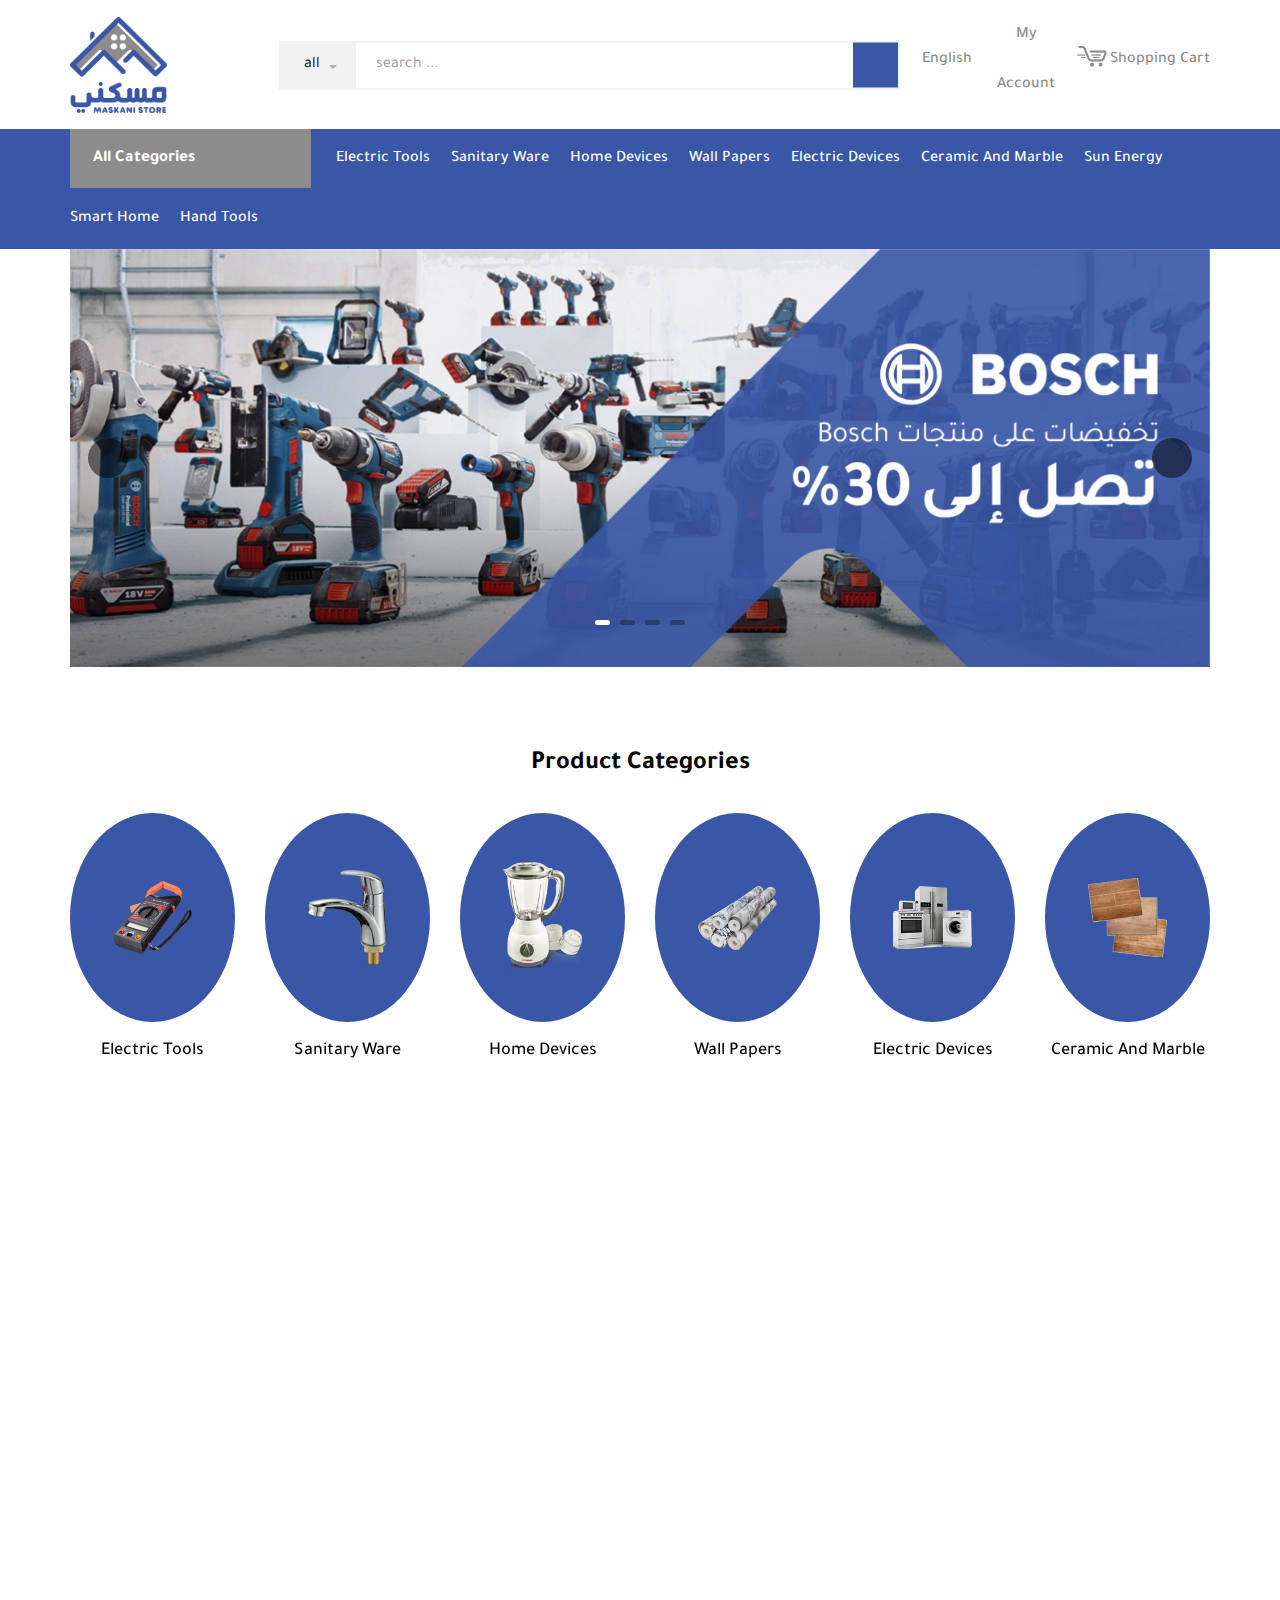
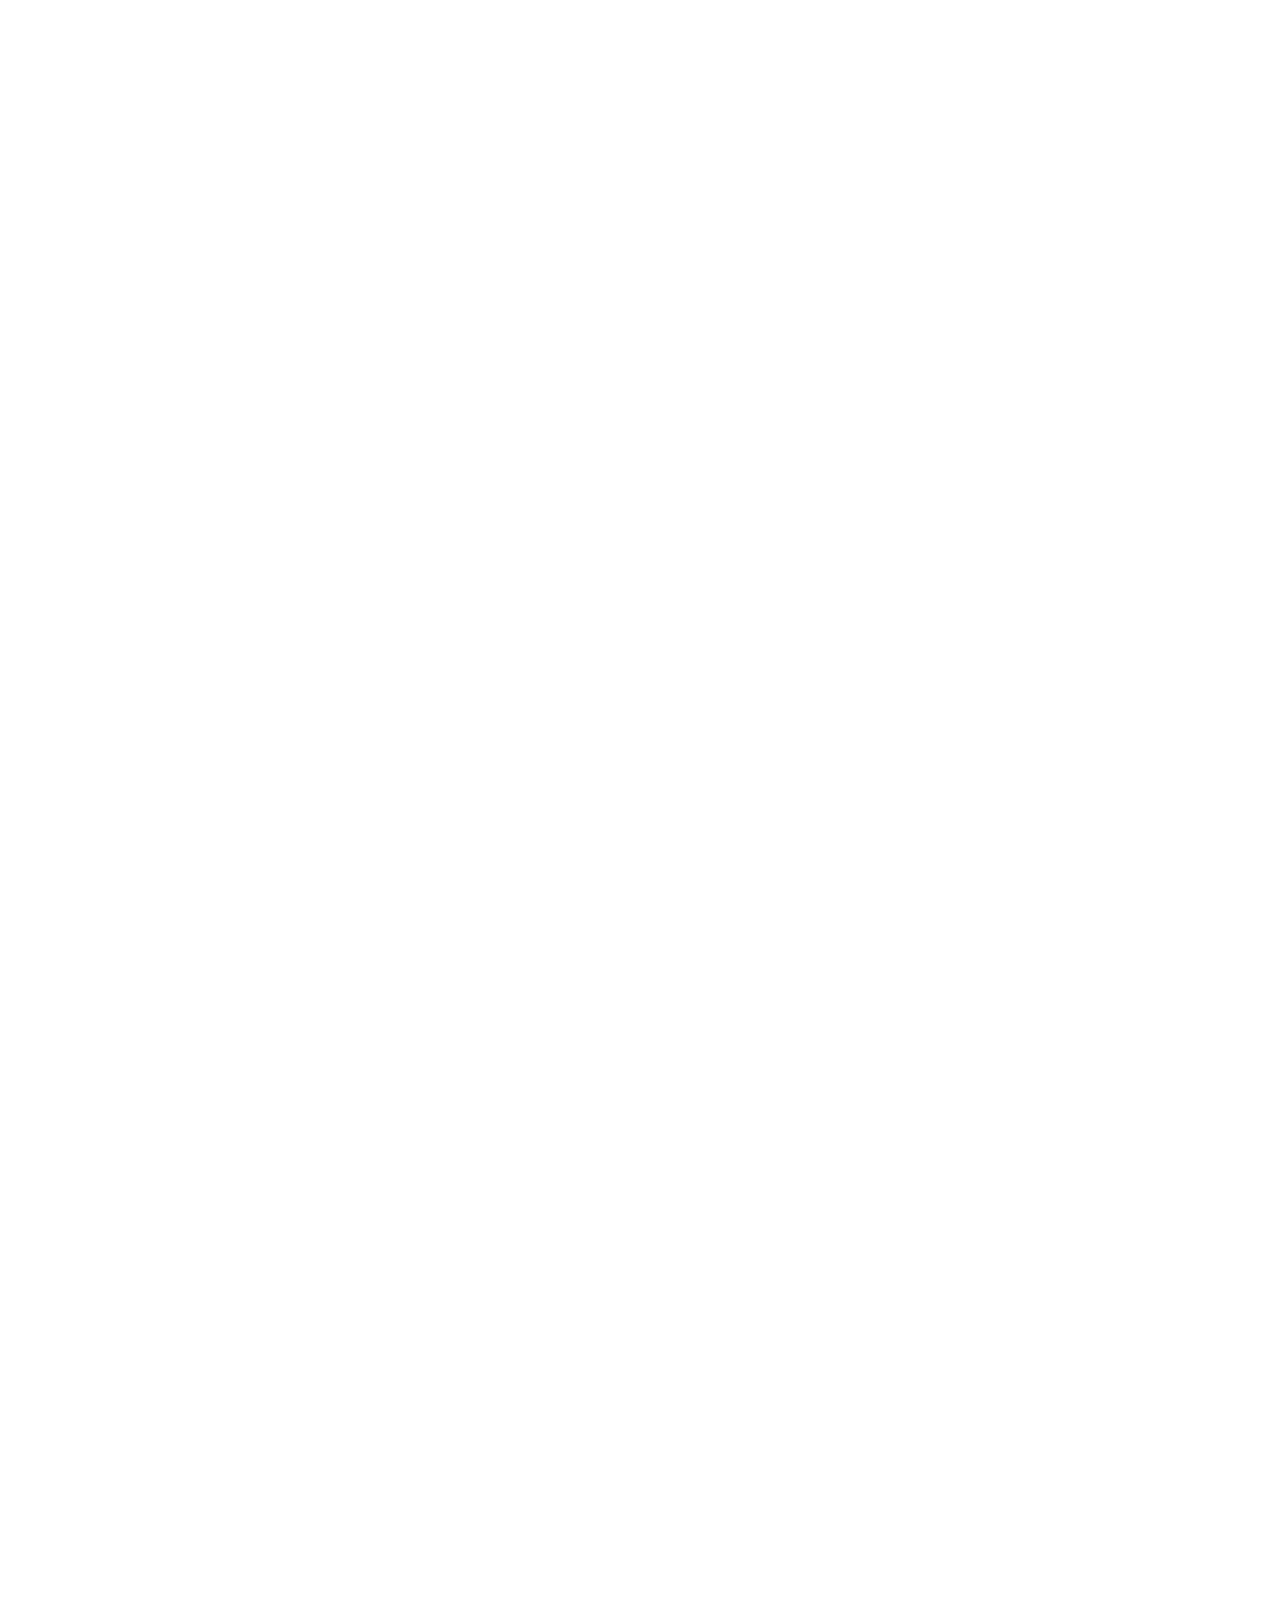
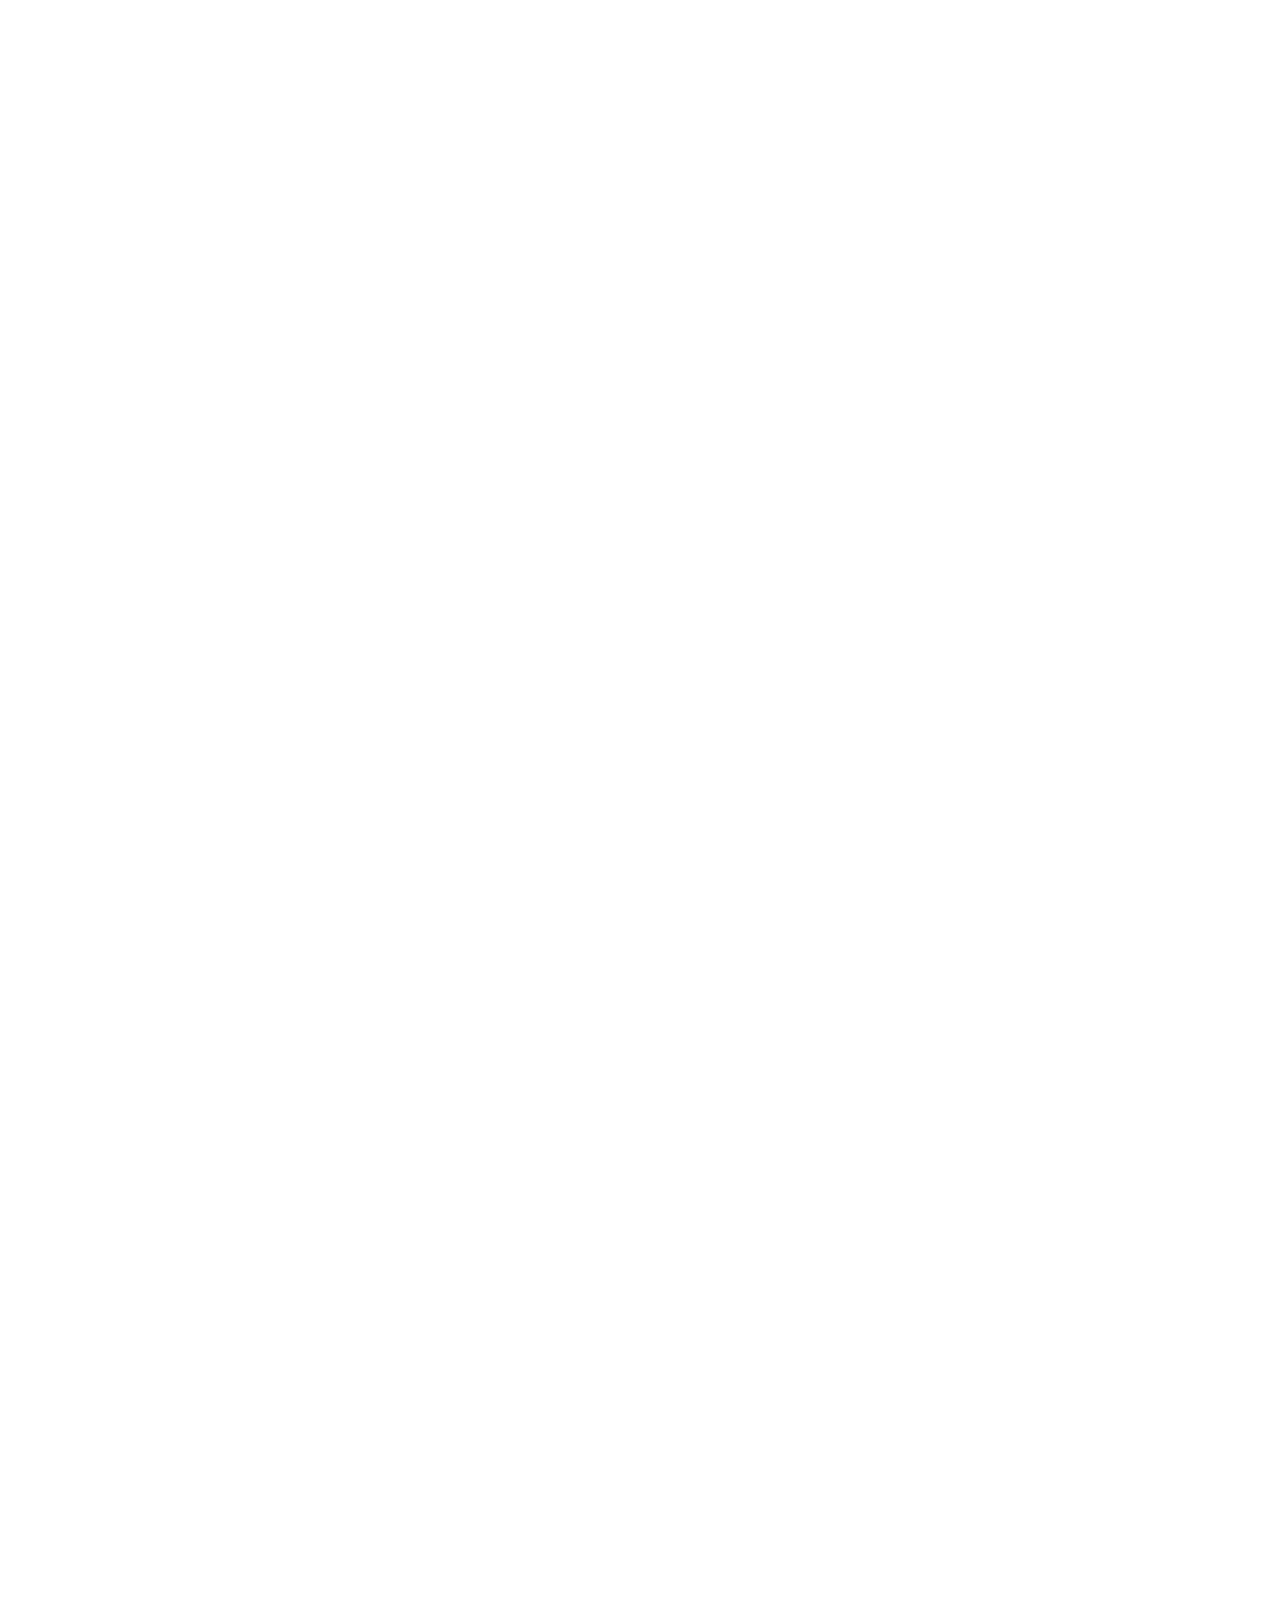
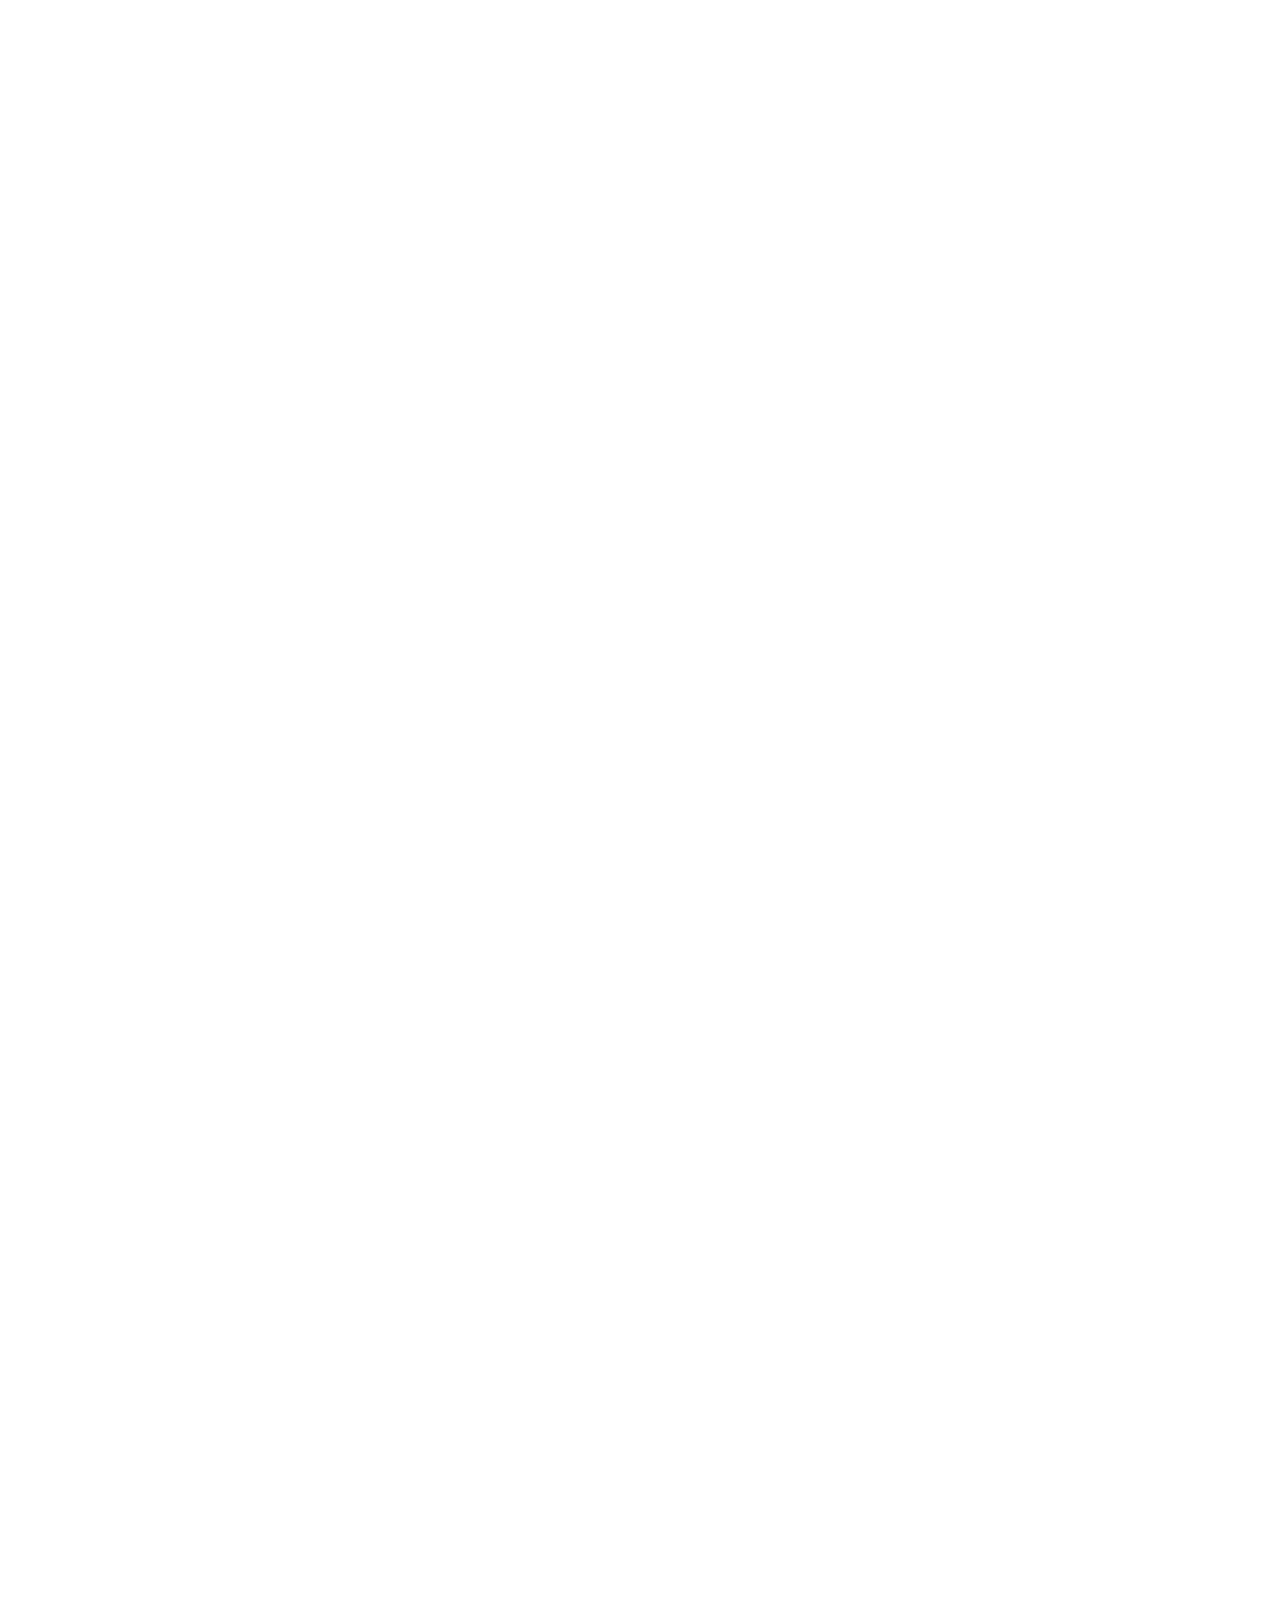
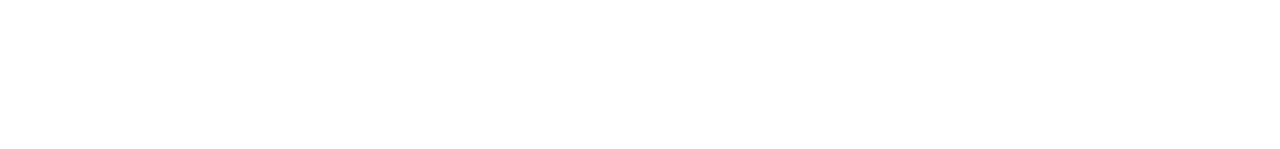
==== commit 29419514: "edit" ====
--- a/index-eng.html
+++ b/index-eng.html
@@ -41,13 +41,34 @@
 <div class="container">
 <div class="search-bar">
 
+<div class="search-mobile">
+  <a hrfe="#" ><i class="far fa-search search-icon"></i></a>
+    <div class="search-screen">
+        <i class="far fa-times ser-2 close-icon"></i>
+        <div class="search-box">
+        <div class="custom-select">
+  <select>
+    <option value="0">all </option>
+    <option value="1">electric tools </option>
+    <option value="2">saintry ware </option>
+    <option value="3">electric devices </option>
+    <option value="4">wall papers</option>
+  </select>
+</div>
+  <input type="text" placeholder="search ... "  >
+  <button class="search-button"><i class="far fa-search"></i></button>
+        <button class="ser-2" ><i class="fas fa-search search-icon ser-2"></i></button>
+      </div>
+    </div>
+</div>
+
  <div class="logo">
   <a href="#">
     <img src="images/logo.png" alt="logo">
   </a>
  </div>
 
-<div class="search-box">
+<div class="search-box hidden-xs hidden-sm">
   <div class="custom-select">
   <select>
     <option value="0">all</option>
@@ -72,6 +93,8 @@
       </div>
     </div>
  </li>
+
+
 
 <li>
    <div class="dropdown">
@@ -268,7 +291,9 @@
   <div class="item">
     <div class="pro-block wow fadeInRight">
   <a href="#">
+     <div class="product-block">
     <img src="images/product-carousel/pro-1.png" alt="product">
+  </div>
   </a>
   <a href="#" class="pro-name">electric tools</a>
 </div>
@@ -277,7 +302,9 @@
   <div class="item">
   <div class="pro-block wow fadeInDown">
   <a href="#">
+    <div class="product-block">
     <img src="images/product-carousel/pro-2.png" alt="product">
+  </div>
   </a>
   <a href="#" class="pro-name">sanitary ware</a>
 </div>
@@ -286,7 +313,9 @@
   <div class="item">
  <div class="pro-block wow fadeInDown">
   <a href="#">
+     <div class="product-block">
     <img src="images/product-carousel/pro-3.png" alt="product">
+  </div>
   </a>
   <a href="#" class="pro-name">home devices</a>
 </div>
@@ -295,7 +324,9 @@
   <div class="item">
  <div class="pro-block wow fadeInDown">
   <a href="#">
+     <div class="product-block">
     <img src="images/product-carousel/pro-4.png" alt="product">
+  </div>
   </a>
   <a href="#" class="pro-name">wall papers</a>
 </div>
@@ -304,7 +335,9 @@
   <div class="item">
  <div class="pro-block wow fadeInDown">
   <a href="#">
+     <div class="product-block">
     <img src="images/product-carousel/pro-5.png" alt="product">
+  </div>
   </a>
   <a href="#" class="pro-name">electric devices </a>
 </div>
@@ -313,7 +346,9 @@
   <div class="item">
  <div class="pro-block wow fadeInLeft">
   <a href="#">
+     <div class="product-block">
     <img src="images/product-carousel/pro-6.png" alt="product">
+  </div>
   </a>
   <a href="#" class="pro-name">ceramic and marble</a>
 </div>
@@ -893,57 +928,75 @@
   <h2 class="wow fadeInDown">shop by brand</h2>
 <div class="owl-carousel brand  owl-theme wow fadeInDown">
 
-  <div class="item">
+   <div class="item">
     <a href="#">
-      <img src="images/brands/brand-11.png" alt="brand">
+      <div class="brand-block">
+        <img src="images/brands/brand-11.png" alt="brand">
+      </div>  
     </a>
   </div>
    
   <div class="item">
-  <a href="#">
-      <img src="images/brands/brand-22.png" alt="brand">
+    <a href="#">
+      <div class="brand-block">
+        <img src="images/brands/brand-22.png" alt="brand">
+      </div>  
     </a>
   </div>        
   
-  <div class="item">
-<a href="#">
-      <img src="images/brands/brand-33.png" alt="brand">
+    <div class="item">
+    <a href="#">
+      <div class="brand-block">
+        <img src="images/brands/brand-33.png" alt="brand">
+      </div>  
     </a>
   </div>
   
   <div class="item">
-<a href="#">
-      <img src="images/brands/brand-4.png" alt="brand">
+    <a href="#">
+      <div class="brand-block">
+        <img src="images/brands/brand-4.png" alt="brand">
+      </div>  
     </a>
   </div>
 
-  <div class="item">
-<a href="#">
-      <img src="images/brands/brand-5.png" alt="brand">
+   <div class="item">
+    <a href="#">
+      <div class="brand-block">
+        <img src="images/brands/brand-5.png" alt="brand">
+      </div>  
     </a>
   </div>
 
-  <div class="item">
-<a href="#">
-      <img src="images/brands/brand-6.png" alt="brand">
+   <div class="item">
+    <a href="#">
+      <div class="brand-block">
+        <img src="images/brands/brand-6.png" alt="brand">
+      </div>  
     </a>
   </div>
 
-  <div class="item">
-<a href="#">
-      <img src="images/brands/brand-8.png" alt="brand">
+   <div class="item">
+    <a href="#">
+      <div class="brand-block">
+        <img src="images/brands/brand-7.png" alt="brand">
+      </div>  
     </a>
   </div>
 
-  <div class="item">
-<a href="#">
-      <img src="images/brands/brand-7.png" alt="brand">
+   <div class="item">
+    <a href="#">
+      <div class="brand-block">
+        <img src="images/brands/brand-8.png" alt="brand">
+      </div>  
     </a>
   </div>
 
-  <div class="item">
-<a href="#">
-      <img src="images/brands/brand-8.png" alt="brand">
+    <div class="item">
+    <a href="#">
+      <div class="brand-block">
+        <img src="images/brands/brand-8.png" alt="brand">
+      </div>  
     </a>
   </div>
 
@@ -1091,7 +1144,9 @@
   </div>
 
 </div>
-<img class="payment" src="images/pay.png" alt="payment methods">
+<div class="payment">
+<img src="images/pay.png" alt="payment methods">
+</div>
 
 <div class="copy">
       <p>© Farouk Hafez Trading Corporation 2021 </p>
--- a/css/style-eng.css
+++ b/css/style-eng.css
@@ -51,7 +51,7 @@
   align-items: center;
   justify-content: flex-start;
   font-size: 16px;
-  padding: 0 23px;
+  padding: 0 35px 0 23px;
   outline: 1px solid rgb(242, 242, 242);
 }
 
@@ -65,8 +65,8 @@
 .select-selected:after {
   position: absolute;
   content: "";
-  top: 25px;
-  right: 10px;
+  top: 22px;
+  right: 18px;
   width: 0;
   height: 0;
   border: 4px solid transparent;
@@ -83,28 +83,45 @@
   font-size: 16px;
   cursor: pointer;
   user-select: none;
-  border-bottom: 1px solid #fff;
+  transition: 0.5s;
+ 
 }
 .select-items div:last-child, .select-selected{
   border-bottom: 0;
 }
 /*style items (options):*/
 .select-items {
-  position: absolute;
-  background-color: rgb(242, 242, 242);
-  top: 100%;
-  left: 0;
-  right: 0;
-  z-index: 99;
-  width: 200px;
-  padding: 10px 15px 5px;
+     position: absolute;
+    background-color: #fff;
+    top: 105%;
+    left: 0;
+    border-radius: 2px;
+    line-height: 30px;
+    right: 0;
+    z-index: 99;
+    box-shadow: 0px 0px 12px 0px rgb(0 0 0 / 10%);
+    width: 200px;
+    padding: 10px 15px 5px;
+}
+.select-items:before{
+  content: "";
+    position: absolute;
+    left: 15%;
+    width: 0;
+    height: 0;
+    border-style: solid;
+    border-width: 0 8px 8px 8px;
+    border-color: transparent transparent #fff transparent;
+    z-index: 9999;
+    transform: translateX(-85%);
+    bottom: 100%;
 }
 /*hide the items when the select box is closed:*/
 .select-hide {
   display: none;
 }
 .select-items div:hover, .same-as-selected {
-  background-color: rgba(0, 0, 0, 0.1);
+  color: var(--theme-color);
 }
 .search-box input{
     border: none;
@@ -133,10 +150,10 @@
   transition: 0.5s;
 }
 .search-button:hover{
-  background: #f2f2f2;
+  background: #8c8c8c;
 }
 .search-button:hover i{
-  color: #010101;
+  color: #fff;
 }
 .search-button i{
   font-size: 16px;
@@ -214,15 +231,13 @@
  font-size: 16px;
  font-weight: 500;
  text-align: center;
- margin-bottom: 17px;
+ padding: 10px 0;
+    border-bottom: 1px solid;
+    border-color: rgb(242, 242, 242);
  transition: 0.5s;
 }
-.dropdown-content a:first-child{
-  margin-top: 14px;
-  border-bottom: 1px solid ;
-  border-color: rgb(242, 242, 242);
-      margin-bottom: 5px;
-    padding-bottom: 8px;
+.dropdown-content a:last-child{
+  border-bottom: 0;
 }
 .dropdown-content a:hover{
   color: var(--theme-color);
@@ -342,7 +357,7 @@
 .nav-nav ul li a:hover,
 .nav-nav ul li a:visited:hover {
   background: transparent;
-  color: #8c8c8c;
+ opacity: 0.7;
   text-decoration:none;
 }
 .nav-nav ul li a:first-child{
@@ -444,7 +459,7 @@
 .nav-toggle {
  position: absolute;
  top: 67px;
- left: 15px;
+ left:15px;
  cursor: pointer;
 }
 .nav-toggle i{
@@ -466,10 +481,10 @@
 .re-hide{
   display: none;
   position: absolute;
-  left: 203px;
+  left: 189px;
   z-index: 999;
   font-size: 16px;
-  top: -18px;
+  top: -35px;
 }
 .nav-list{
   padding: 0;
@@ -602,6 +617,7 @@
     }
 .nav-nav ul{
   padding: 30px;
+  padding-top: 50px;
   }
 }
 
@@ -685,7 +701,7 @@
   display: flex;
   justify-content: center;
   overflow: hidden;
-  height: 30px;
+  height: 50px;
   text-transform: capitalize;
   transition: 0.5s;
   margin-top: 17px;
@@ -696,6 +712,29 @@
 }
 .pro-block:hover .pro-name{
   color: var(--theme-color);
+}
+.product-block{
+  display: flex;
+  justify-content: center;
+  align-items: center;
+  background: var(--theme-color);
+  border-radius: 50%;
+ 
+  height: 209px;
+  padding: 33px;
+}
+.product-block img{
+  transition: 0.5s;
+}
+.product-block:hover img{
+  transform: scale(1.1);
+}
+.product .owl-item img{
+  display: flex;
+  justify-content: center;
+  align-items: center;
+  width: 80%;
+
 }
 .product .owl-nav button.owl-prev, .product .owl-nav button.owl-next{
     color: rgb(179, 179, 179);
@@ -720,15 +759,15 @@
 
 right: -30px;
     position: absolute;
-    top: 50%;
-    transform: translateY(-50%);
+    top: 40%;
+    transform: translateY(-60%);
 }
 .product .owl-next{
  
 left: -30px;
     position: absolute;
-    top: 50%;
-    transform: translateY(-50%);
+    top: 40%;
+    transform: translateY(-60%);
 }
 .product .owl-dots{
     display: none;
@@ -743,8 +782,12 @@
   transition: 0.5s;
   padding-bottom:75px;
 }
+.small-ban img:hover{
+  transform: scale(1.1);
+}
 .small-ban img{
   margin-bottom: 21px;
+  transition: 0.5s;
 }
 
 /*///////////////////////////////////////////////////////////////////////////////////////////////////////////////////////////////////////*/
@@ -762,7 +805,12 @@
   padding-bottom:34px;
   padding-top: 31px;
 }
-
+.small-banners-2 img{
+  transition: 0.5s;
+}
+.small-banners-2 img:hover{
+  transform: scale(1.1);
+}
 /*////////////////////////////////////////////////////////////////////////////////////////////////////////////////////////////////////////*/
 
 .slider-2 .owl-nav button.owl-prev, .slider-2 .owl-nav button.owl-next{
@@ -825,6 +873,12 @@
 .pro-block-2{
   position: relative;
 }
+.pro-block-2 img{
+  transition: 0.5s;
+}
+.pro-block-2:hover img{
+  transform: scale(1.1);
+}
 .offer{
   position: absolute;
   top:0;
@@ -890,13 +944,13 @@
   background: var(--theme-color);
   border-radius: 50%;
   transition: 0.5s;
-  border: 1px solid var(--theme-color);
+  
 }
 .cart-icon:hover{
   text-decoration: none;
-  color: var(--theme-color);
-  background: #fff;
-   border: 1px solid var(--theme-color);
+  color: #fff;
+  background: #8c8c8c;
+   
 }
 .offer-2{
   font-size: 12px;
@@ -933,15 +987,15 @@
 
 right: -30px;
     position: absolute;
-    top: 30%;
-    transform: translateY(-80%);
+    top: 40%;
+    transform: translateY(-60%);
 }
 .products-to-buy .owl-next{
  
 left: -30px;
     position: absolute;
-    top: 30%;
-    transform: translateY(-80%);
+    top: 40%;
+    transform: translateY(-60%);
 }
 .products-to-buy .owl-dots .owl-dot span{
   width: 15px;
@@ -968,6 +1022,15 @@
 }
 .pt41 h2{
   margin-bottom: 42px;
+}
+.brand-block{
+  background: #fff;
+  border:1px solid;
+   border-color: rgb(242, 242, 242);
+  height: 160px;
+  display: flex;
+  justify-content: center;
+  align-items: center;
 }
 .brand .owl-nav button.owl-prev, .brand .owl-nav button.owl-next{
     color: rgb(179, 179, 179);
@@ -1068,6 +1131,7 @@
 .footer-content{
   display: flex;
   justify-content: space-between;
+  padding-bottom: 49px;
 }
 .footer h3{
   font-size: 17px;
@@ -1082,6 +1146,7 @@
   color: var(--theme-color);
   background: transparent;
   border: 0;
+  padding: 0;
 }
 .footer-list{
   margin: 0;
@@ -1093,7 +1158,7 @@
   font-size: 16px;
   color: #606060;
   transition: 0.5s;
-  margin-bottom: 15px;
+  margin-bottom: 10px;
   display: block;
 }
 .footer-list li a:hover{
@@ -1186,16 +1251,15 @@
   text-decoration: none;
 }
 .payment{
-  display: table;
-  margin-left: auto;
-  margin-right: auto;
-  margin-top: 49px;
+  display: flex;
+  justify-content: center;
+  align-items: center;
 }
 
 .copy{
  display: flex;
  align-items: center;
- justify-content: space-between;
+ justify-content: flex-start;
   padding-top: 37px;
   padding-bottom: 37px;
 }
@@ -1208,6 +1272,8 @@
   font-size: 16px;
   color: #fff;
   display: flex;
+      margin-left: 393px;
+    margin-right: 460px;
   justify-content: center;
   align-items: center;
   border-radius: 17px;
@@ -1242,6 +1308,9 @@
   align-items: center;
   justify-content: center;
 }
+.search-mobile{
+  display: none;
+}
 
 
 
@@ -1307,30 +1376,35 @@
 }
 .search-bar{
   flex-wrap: wrap;
+  justify-content: center;
 }
 .logo{
       width: 90px;
-      margin-left: 28px;
+     
 }
 .cart-section{
       margin-left: 0;
       position: absolute;
       right: 15px;
-      top: 17px;
+      top: 42px;
 }
 .cart-section i{
   font-size: 20px;
 }
 .cart-section li{
-  margin-right: 10px;
+  margin-right: 25px;
 }
 .hidden-words{
   font-size: 12px;
 }
 .search-box{
-  margin-left: 0;
+  margin-left: 15px;
+  margin-right: 15px;
   margin-top: 15px;
   width: 100%;
+}
+.search-box input{
+  margin-left: 0;
 }
 .search-box select{
   width: 90px;
@@ -1356,7 +1430,7 @@
     padding: 0;
 }
 .organize:hover{
-  color: #8c8c8c !important;
+  color: var(--theme-color) !important;
   background: transparent;
 }
 .drop-mobile{
@@ -1382,7 +1456,7 @@
   padding-left: 0;
 }
 .org-ar-down{
-  top:7px;
+ display: none;
 }
 .nav-nav ul li a, .nav-nav ul li a:visited{
   color: #242424;
@@ -1404,18 +1478,7 @@
   padding:25px  20px;
 }
 .white-bg{
-      background: transparent;
-    box-shadow: none;
-    border-radius: 0;
-    width: 100%;
-    z-index: 9;
-    position: static;
-    display: block;
-    top: 0;
-    transform: translate(0);
-    padding: 0;
-    height: auto;
-    overflow: inherit;
+  display: none;
 }
 .language-2{
   display: block;
@@ -1431,25 +1494,33 @@
   padding-bottom: 40px;
 }
 .products h1{
-  font-size: 23px;
+  font-size: 20px;
 }
 .product .owl-nav{
   display: none;
+}
+.product .owl-dots .owl-dot span{
+  width: 15px;
+  height: 5px;
+  background-color: rgb(0, 0, 0);
+  opacity: 0.302;
+  margin: 5px;
+}
+.product .owl-dots .owl-dot.active span, .slider .owl-dots .owl-dot:hover span{
+  background: var(--theme-color);
+  opacity: 1;
 }
 .product .owl-dots{
   position: absolute;
+  bottom: -20px;
+  display: flex;
+  justify-content: center;
   left: 50%;
-  display: flex;
-  align-items: center;
-  justify-content: center;
   transform: translateX(-50%);
-  bottom:-33px;
-}
-.product .owl-dots .owl-dot.active span, .product .owl-dots .owl-dot:hover span{
-  background: var(--theme-color);
 }
 .pro-name{
-  font-size: 16px;
+  font-size: 12px;
+  text-align: center;
 }
 .small-banners{
   grid-template-columns: repeat(1,auto);
@@ -1458,6 +1529,7 @@
 }
 .small-ban img{
   width: 100%;
+  margin-bottom: 15px;
 }
 .small-ban{
   margin-bottom: -30px;
@@ -1471,25 +1543,31 @@
 }
 .small-banners-2{
   grid-template-columns: repeat(1,auto);
-
-}
-.slider-2 .owl-nav button.owl-prev, .slider-2 .owl-nav button.owl-next{
-  width:25px;
-  height: 25px;
-}
-.slider-2 .owl-nav button.owl-prev i, .slider-2 .owl-nav button.owl-next i{
-  font-size: 12px;
+grid-gap: 15px;
+}
+.slider-2 .owl-nav{
+  display: none;
+}
+.slider-2 .owl-dots .owl-dot span{
+  width: 15px;
+  height: 5px;
+  background-color: rgb(0, 0, 0);
+  opacity: 0.302;
+  margin: 5px;
+}
+.slider-2 .owl-dots .owl-dot.active span, .slider-2 .owl-dots .owl-dot:hover span{
+  background: var(--theme-color);
+  opacity: 1;
 }
 .slider-2 .owl-dots{
   position: absolute;
-display: none;
-}
-.slider-2 .owl-prev{
-  right: 12px;
-}
-.slider-2 .owl-next{
-  left: 12px;
-}
+  bottom: 0px;
+  display: flex;
+  justify-content: center;
+  left: 50%;
+  transform: translateX(-50%);
+}
+
 .electric-tools{
   padding-top: 30px;
 }
@@ -1499,8 +1577,14 @@
 .products-to-buy .owl-nav{
   display: none;
 }
+.price{
+  flex-wrap: wrap;
+}
 .price p{
   font-size: 15px;
+  width: 100%;
+    display: flex;
+    justify-content: center
 }
 .brand .owl-nav{
   display: none;
@@ -1510,17 +1594,37 @@
   padding-bottom: 30px;
 }
 .feat-block{
-  flex-wrap: wrap;
+  display: grid;
+  text-align: center;
   justify-content: center;
 }
 .feature .owl-item img{
   width: auto;
+  display: table;
+    margin-left: auto;
+    margin-right: auto;
 }
 .feature .owl-nav{
   display: none;
 }
+.feature .owl-dots .owl-dot span{
+  width: 15px;
+  height: 5px;
+  background-color: rgb(0, 0, 0);
+  opacity: 0.302;
+  margin: 5px;
+}
+.feature .owl-dots .owl-dot.active span, .feature .owl-dots .owl-dot:hover span{
+  background: #fff;
+  opacity: 1;
+}
 .feature .owl-dots{
-  display: none;
+  position: absolute;
+  bottom: -30px;
+  display: flex;
+  justify-content: center;
+  left: 50%;
+  transform: translateX(-50%);
 }
 .footer-section{
   padding-top: 30px;
@@ -1529,7 +1633,7 @@
   background-color: transparent;
   color: #444;
   cursor: pointer;
-  padding: 18px;
+  padding: 12px;
   width: 100%;
   border: none;
   text-align: left;
@@ -1560,14 +1664,21 @@
   text-align: center;
   margin-top: 30px;
 }
-.payment{
+.payment img{
   width: 100%;
   margin-top: 0;
-}
-
+  margin-bottom: 30px;
+}
+
+.copy{
+  padding-bottom: 15px;
+}
 .copy button{
-  margin-bottom: 10px;
-  width: 100%;
+  margin-bottom: 16px;
+  margin-left: 0;
+  margin-right: 0;
+  position: absolute;
+  bottom: 75px;
 }
 .myBtn{
   display: none;
@@ -1622,8 +1733,88 @@
 }
 .nav-toggle i{
   display: block;
-}
-
+  top:-22px;
+}
+.small-banners-2 img{
+  width: 100%;
+}
+.hidden-words{
+  display: none;
+}
+.search-mobile{
+  display: block;
+  position: absolute;
+  left: 62px;
+}
+.ser-2{
+  background: transparent !important;
+  color: #fff !important;
+  border: none;
+}
+
+.search-icon {
+   font-size: 20px;
+    color: #8b8b8b;
+    cursor: pointer;
+   
+}
+.search-screen{
+    position: fixed;
+    width: 100%;
+    height: 0;
+    background: #000;
+    display: flex;
+    align-items: center;
+    justify-content: center;
+    left: 0;
+   
+    z-index: 9;
+    top: 50%;
+    transform: translateY(-50%);
+    overflow: hidden;
+    transition: .3s linear .3s;
+}
+
+
+.close-icon{
+    position: absolute;
+    top: 40px;
+    right: 40px;
+    color: #fff;
+    font-size: 20px;
+    cursor: pointer;
+    opacity: 0;
+    
+}
+
+.search-box::placeholder{
+  color: #fff;
+}
+
+.search-screen.active{
+    transition-delay: 0s;
+    height: 100vh;
+    z-index: 99;
+    justify-content: center;
+    align-items: center;
+    display: flex;
+    background: var(--theme-color);
+}
+.search-screen.active .search-box,
+.search-screen.active .close-icon{
+    transition: .2s linear 0.4s;
+    opacity: 1;
+}
+.search-mobile{
+  display: block;
+}
+.product-block{
+  height: 90px;
+  padding: 24px;
+}
+.product .owl-item img{
+  width: 100%;
+}
 }
 
 
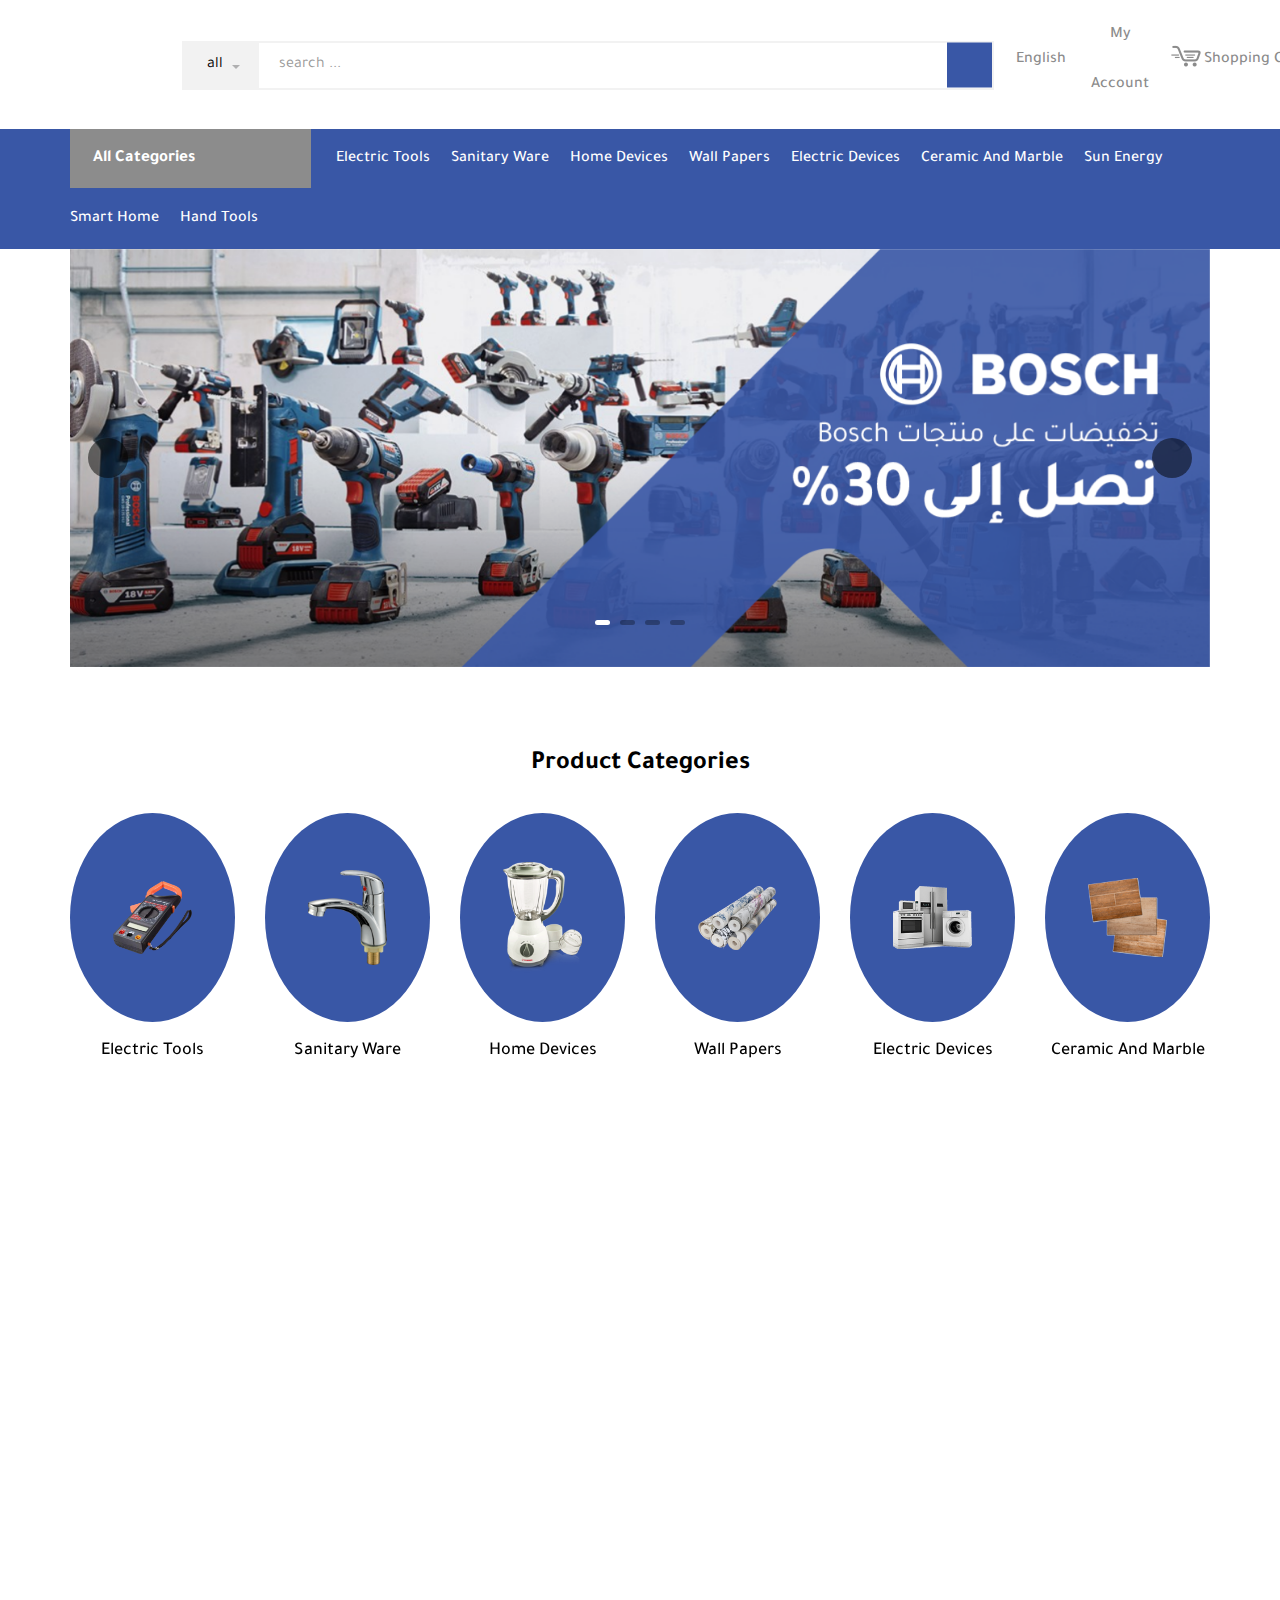
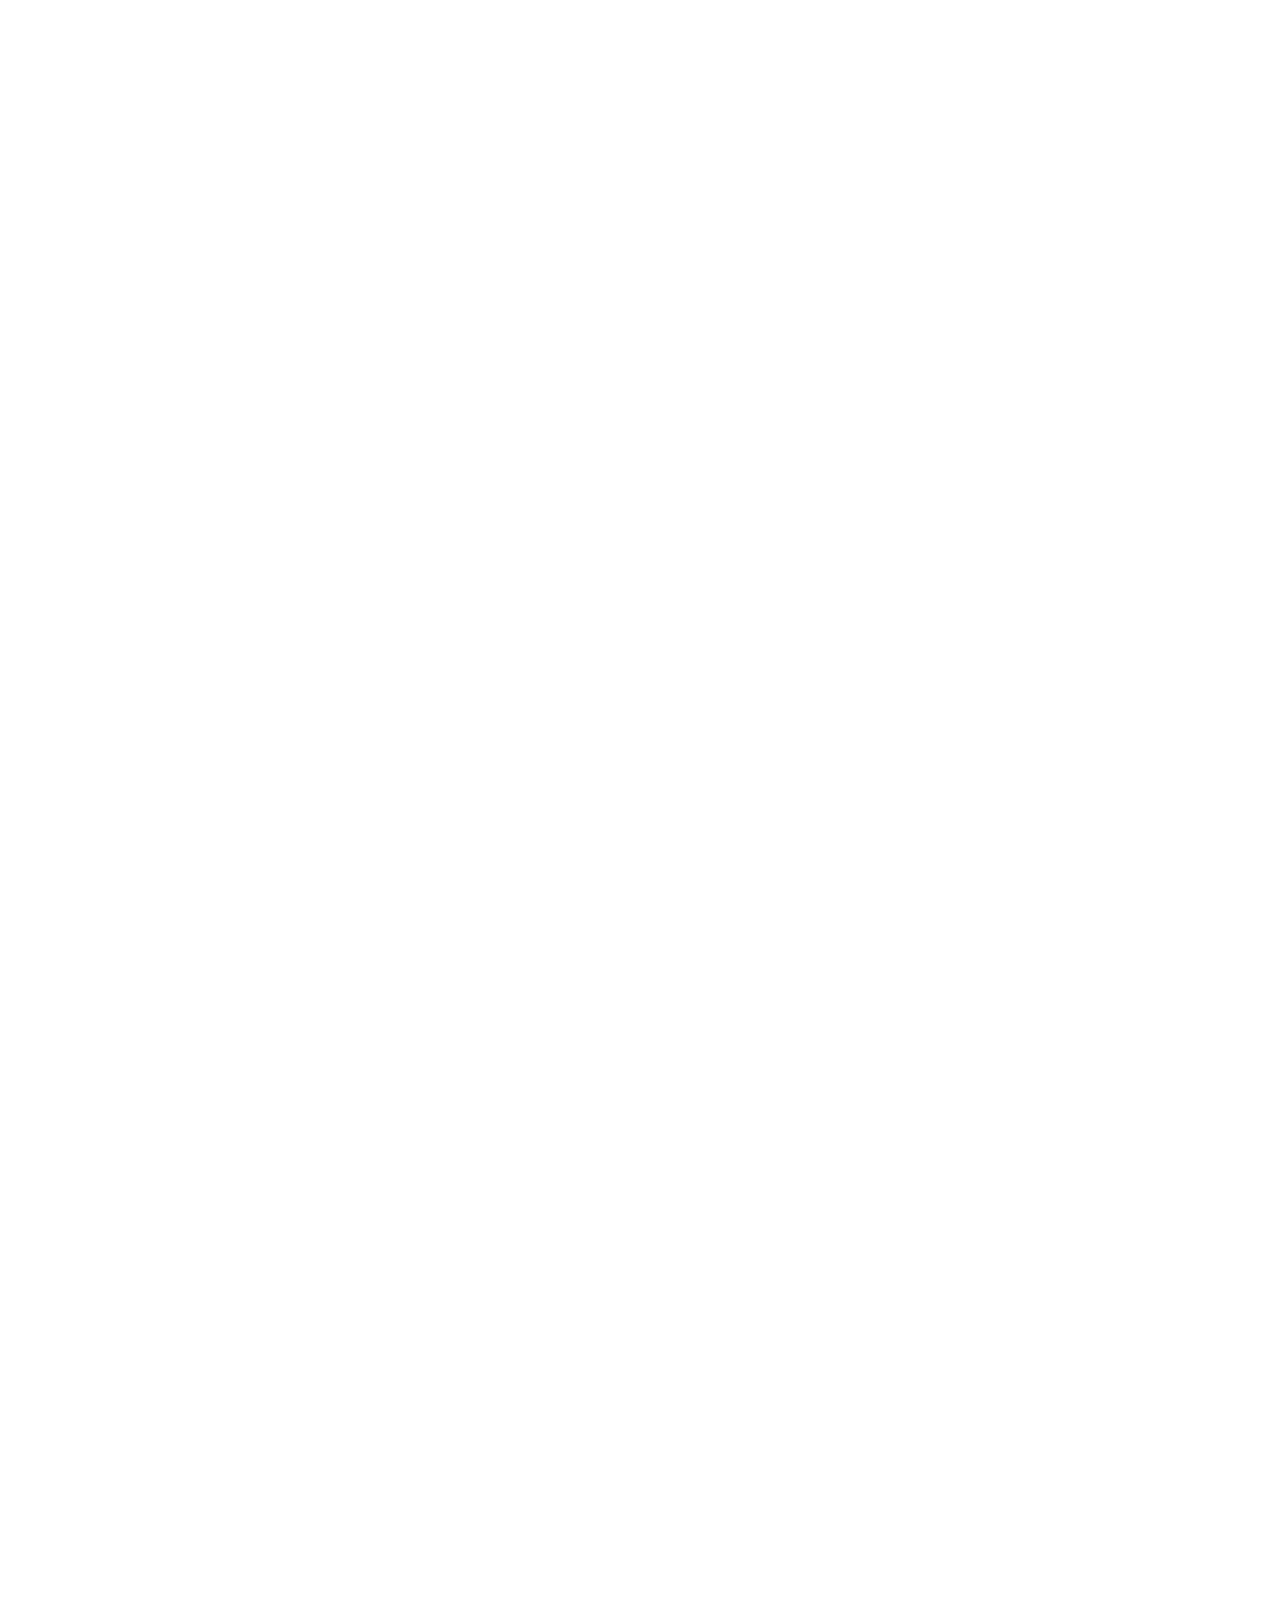
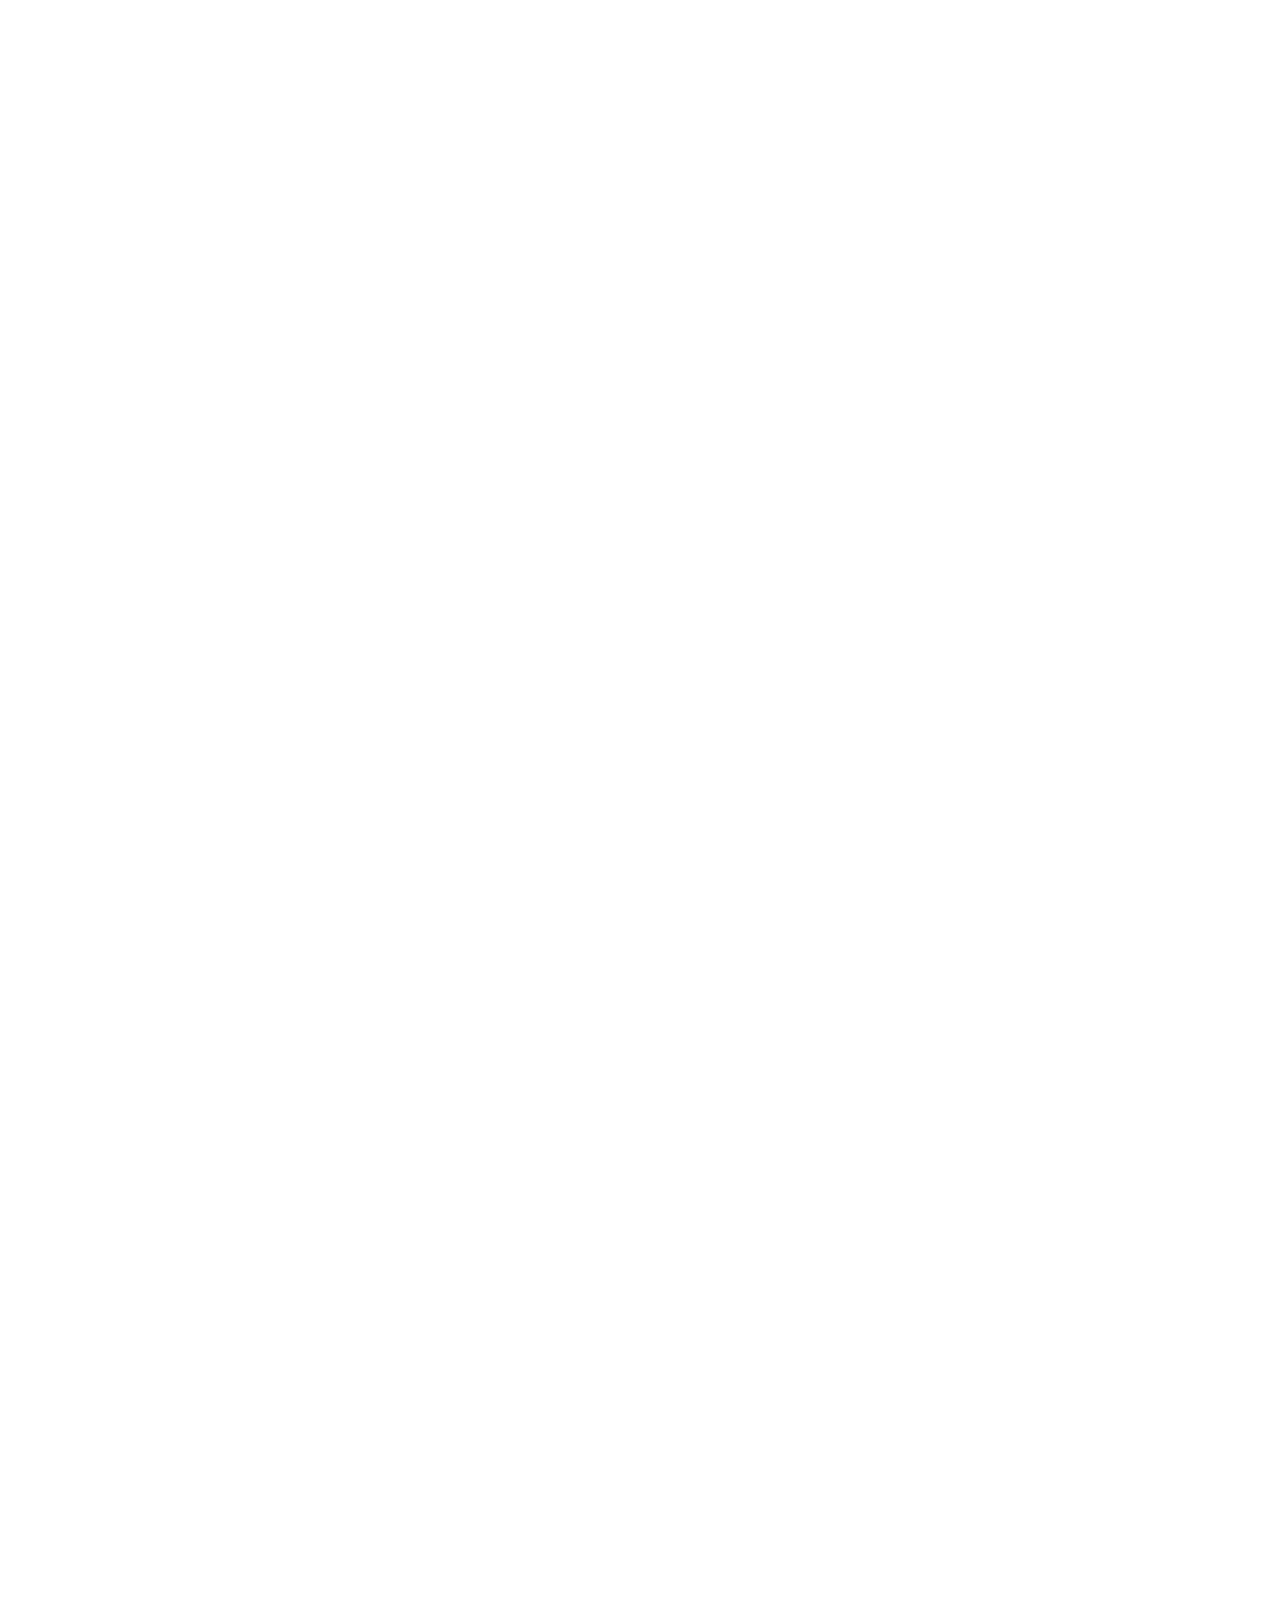
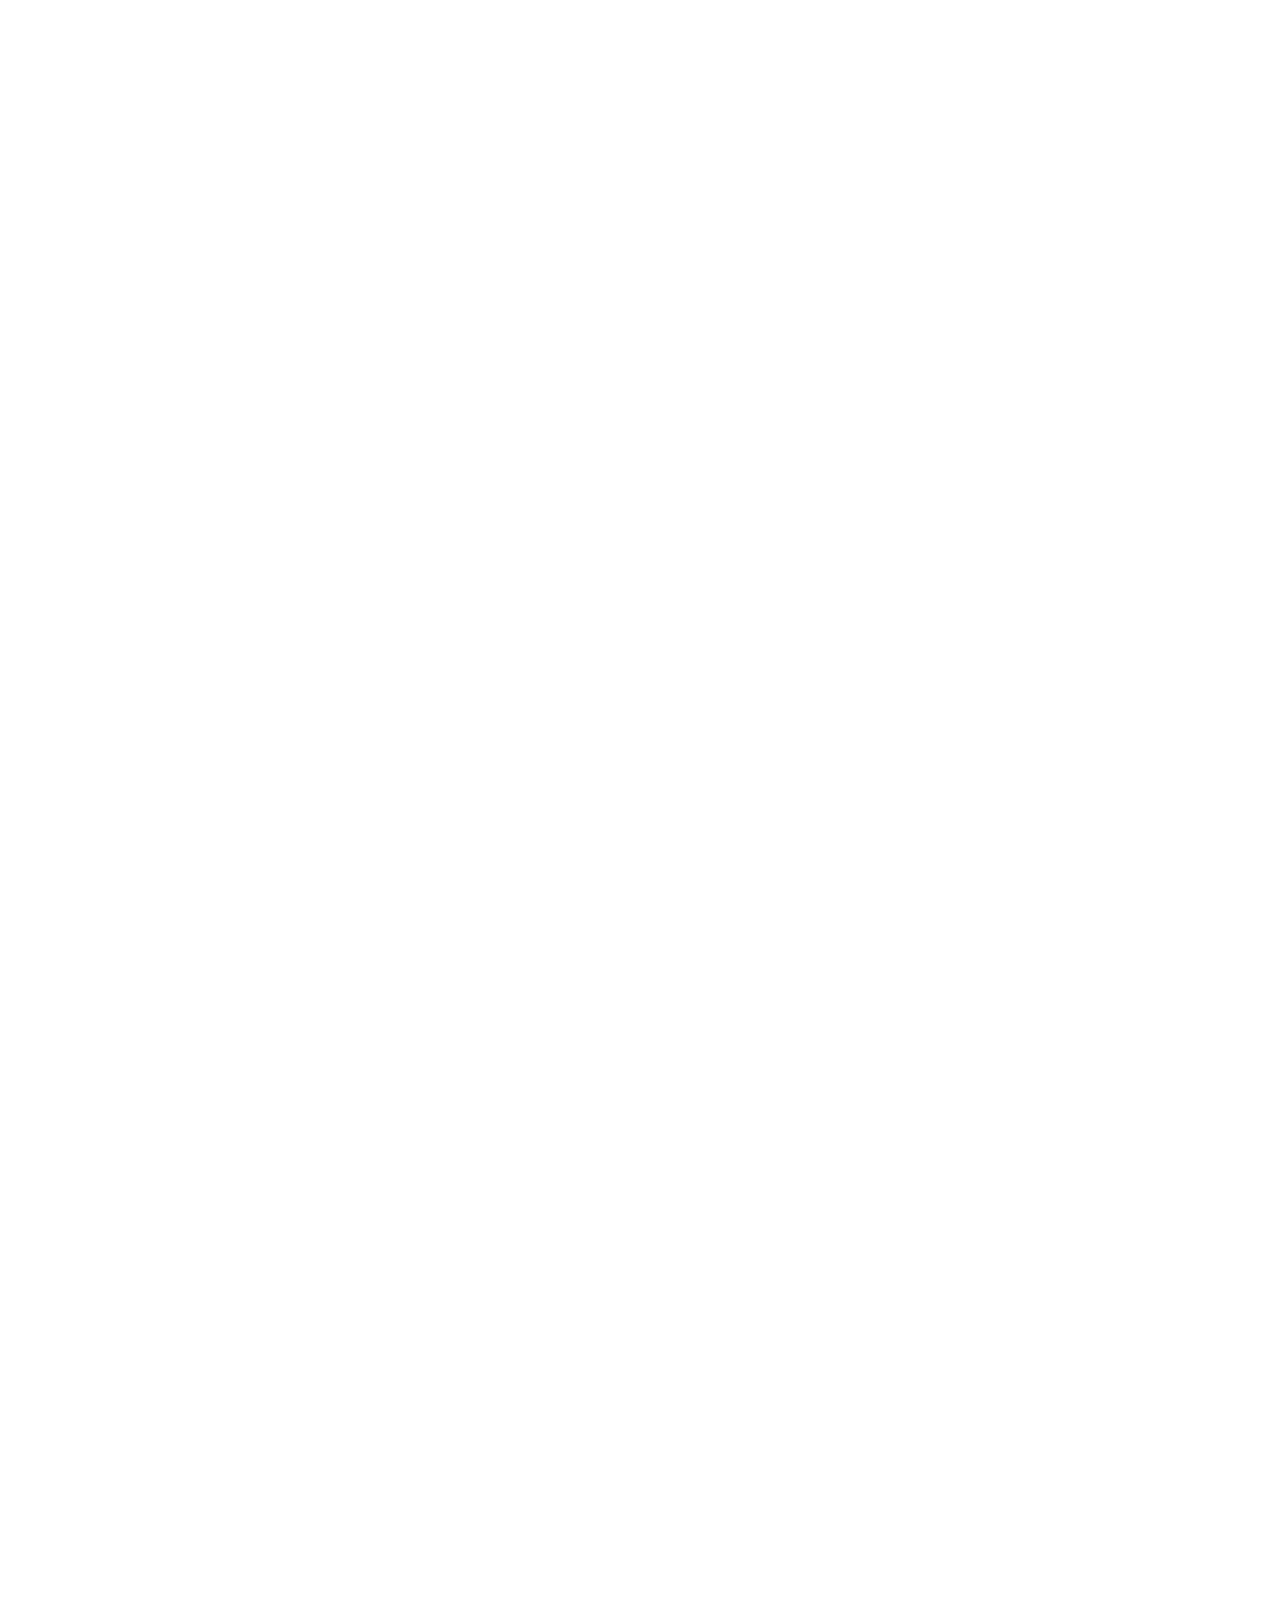
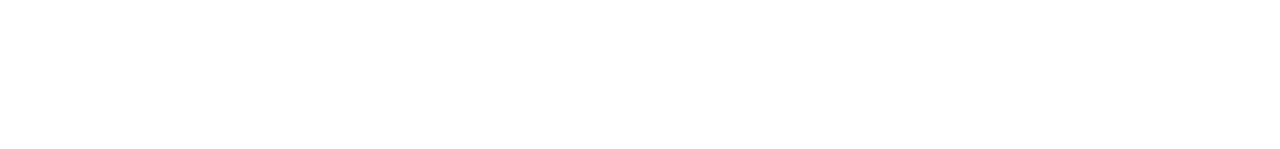
==== commit 1f3274f9: "edit" ====
--- a/index-eng.html
+++ b/index-eng.html
@@ -57,7 +57,7 @@
 </div>
   <input type="text" placeholder="search ... "  >
   <button class="search-button"><i class="far fa-search"></i></button>
-        <button class="ser-2" ><i class="fas fa-search search-icon ser-2"></i></button>
+        
       </div>
     </div>
 </div>
@@ -68,7 +68,8 @@
   </a>
  </div>
 
-<div class="search-box hidden-xs hidden-sm">
+<div class="hide-search-box">
+<div class="search-box">
   <div class="custom-select">
   <select>
     <option value="0">all</option>
@@ -80,6 +81,7 @@
 </div>
   <input type="text" placeholder="search ... "  >
   <button class="search-button"><i class="fas fa-search"></i></button>
+</div>
 </div>
 
 <ul class="cart-section">
@@ -199,6 +201,10 @@
       </div>
       </li>
 
+      <li class="home">
+  <a href="#">home </a>
+</li>
+
 <li>
    <a href="#" class="pr25">electric tools</a>
 </li>
@@ -237,7 +243,7 @@
        
 <li class="language-2">
   <div class="dropdown">
-    <button  class="dropbtn dropbtn-mobile">english<i class="fas fa-sort-down"></i></button>
+    <button  class="dropbtn dropbtn-mobile">english<i class="fas fa-sort-down down-arrow"></i> <i class="fas fa-sort-up up-arrow"></i></button>
       <div id="myDropdown" class="dropdown-content drop-mobile">
       <a href="index-eng.html">english  </a>
       <a href="index.html">arabic</a>
@@ -1183,15 +1189,14 @@
   <!-- jQuery (necessary for Bootstrap's JavaScript plugins) -->
     <script src="js/bootstrap.min.js"></script>
    
-   <!-- my javascript code -->
-  <script src="js/my-js.js"></script>
-
- 
 <!-- owl carousel -->
 <script src="js/owl.carousel.min.js"></script>
 
 <!-- wow js -->
 <script src="js/wow.min.js"></script>
 
+ <!-- my javascript code -->
+  <script src="js/my-js.js"></script>
+
   </body>
   </html>--- a/css/style-eng.css
+++ b/css/style-eng.css
@@ -879,7 +879,7 @@
 .pro-block-2:hover img{
   transform: scale(1.1);
 }
-.offer{
+.pro-block-2 .offer{
   position: absolute;
   top:0;
   left: 0;
@@ -894,7 +894,7 @@
   height: 22px;
   border-radius: 11px;
 }
-.pro-name-2{
+.pro-block-2 .pro-name-2{
   font-size: 13px;
   color: #000;
   overflow: hidden;
@@ -902,38 +902,39 @@
   display: block;
   transition: 0.5s;
 }
-.pro-name-2:hover{
+.pro-block-2 .pro-name-2:hover{
   text-decoration: none;
   color: var(--theme-color);
 }
 .pro-block-2:hover .pro-name-2{
   color: var(--theme-color);
 }
-.price-cart{
+.pro-block-2 .price-cart{
   display: flex;
   justify-content: space-between;
   align-items: center;
 }
-.price{
+.pro-block-2 .price{
   display: flex;
   justify-content: flex-start;
   align-items: center;
   margin-top: 10px;
  margin-bottom: 8px;
 }
-.price p{
+.pro-block-2 .price p{
   font-weight: bold;
   font-size: 18px;
-}
-.new{
-  color: var(--theme-color);
-}
-.old{
+  display: block;
+}
+.pro-block-2 .new{
+  color: var(--theme-color);
+}
+.pro-block-2 .old{
   margin-left: 9px;
   color: #8c8c8c;
   text-decoration: line-through;
 }
-.cart-icon{
+.pro-block-2 .cart-icon{
   font-size:12px;
   color: #fff;
   display: flex;
@@ -946,13 +947,13 @@
   transition: 0.5s;
   
 }
-.cart-icon:hover{
+.pro-block-2 .cart-icon:hover{
   text-decoration: none;
   color: #fff;
   background: #8c8c8c;
    
 }
-.offer-2{
+.pro-block-2 .offer-2{
   font-size: 12px;
   font-weight: bold;
   color: var(--theme-color);
@@ -1311,8 +1312,13 @@
 .search-mobile{
   display: none;
 }
-
-
+.up-arrow{
+  display: none;
+  margin-top: 12px;
+}
+.home{
+  display: none;
+}
 
 /*//////////////////////////////////////////////////////////////////////////////////////////////////////////////////////////////////////////*/
 
@@ -1421,17 +1427,7 @@
 }
 
 .organize{
-  font-weight: normal;
-    font-size: 15px;
-    background-color: transparent !important;
-    width: auto;
-    display: block;
-    height: auto;
-    padding: 0;
-}
-.organize:hover{
-  color: var(--theme-color) !important;
-  background: transparent;
+  display: none !important;
 }
 .drop-mobile{
   display: none;
@@ -1672,13 +1668,16 @@
 
 .copy{
   padding-bottom: 15px;
+  padding-top: 0;
 }
 .copy button{
   margin-bottom: 16px;
   margin-left: 0;
   margin-right: 0;
-  position: absolute;
-  bottom: 75px;
+ 
+}
+.copy p{
+  order: 2;
 }
 .myBtn{
   display: none;
@@ -1811,9 +1810,25 @@
 .product-block{
   height: 90px;
   padding: 24px;
+  width: 90px;
 }
 .product .owl-item img{
   width: 100%;
+}
+.old{
+  margin-left: 0 !important;
+}
+.dropbtn{
+  color: #242424;
+}
+.hide-search-box{
+  display: none;
+}
+.home{
+  display: block;
+}
+.features{
+  padding-bottom: 57px;
 }
 }
 
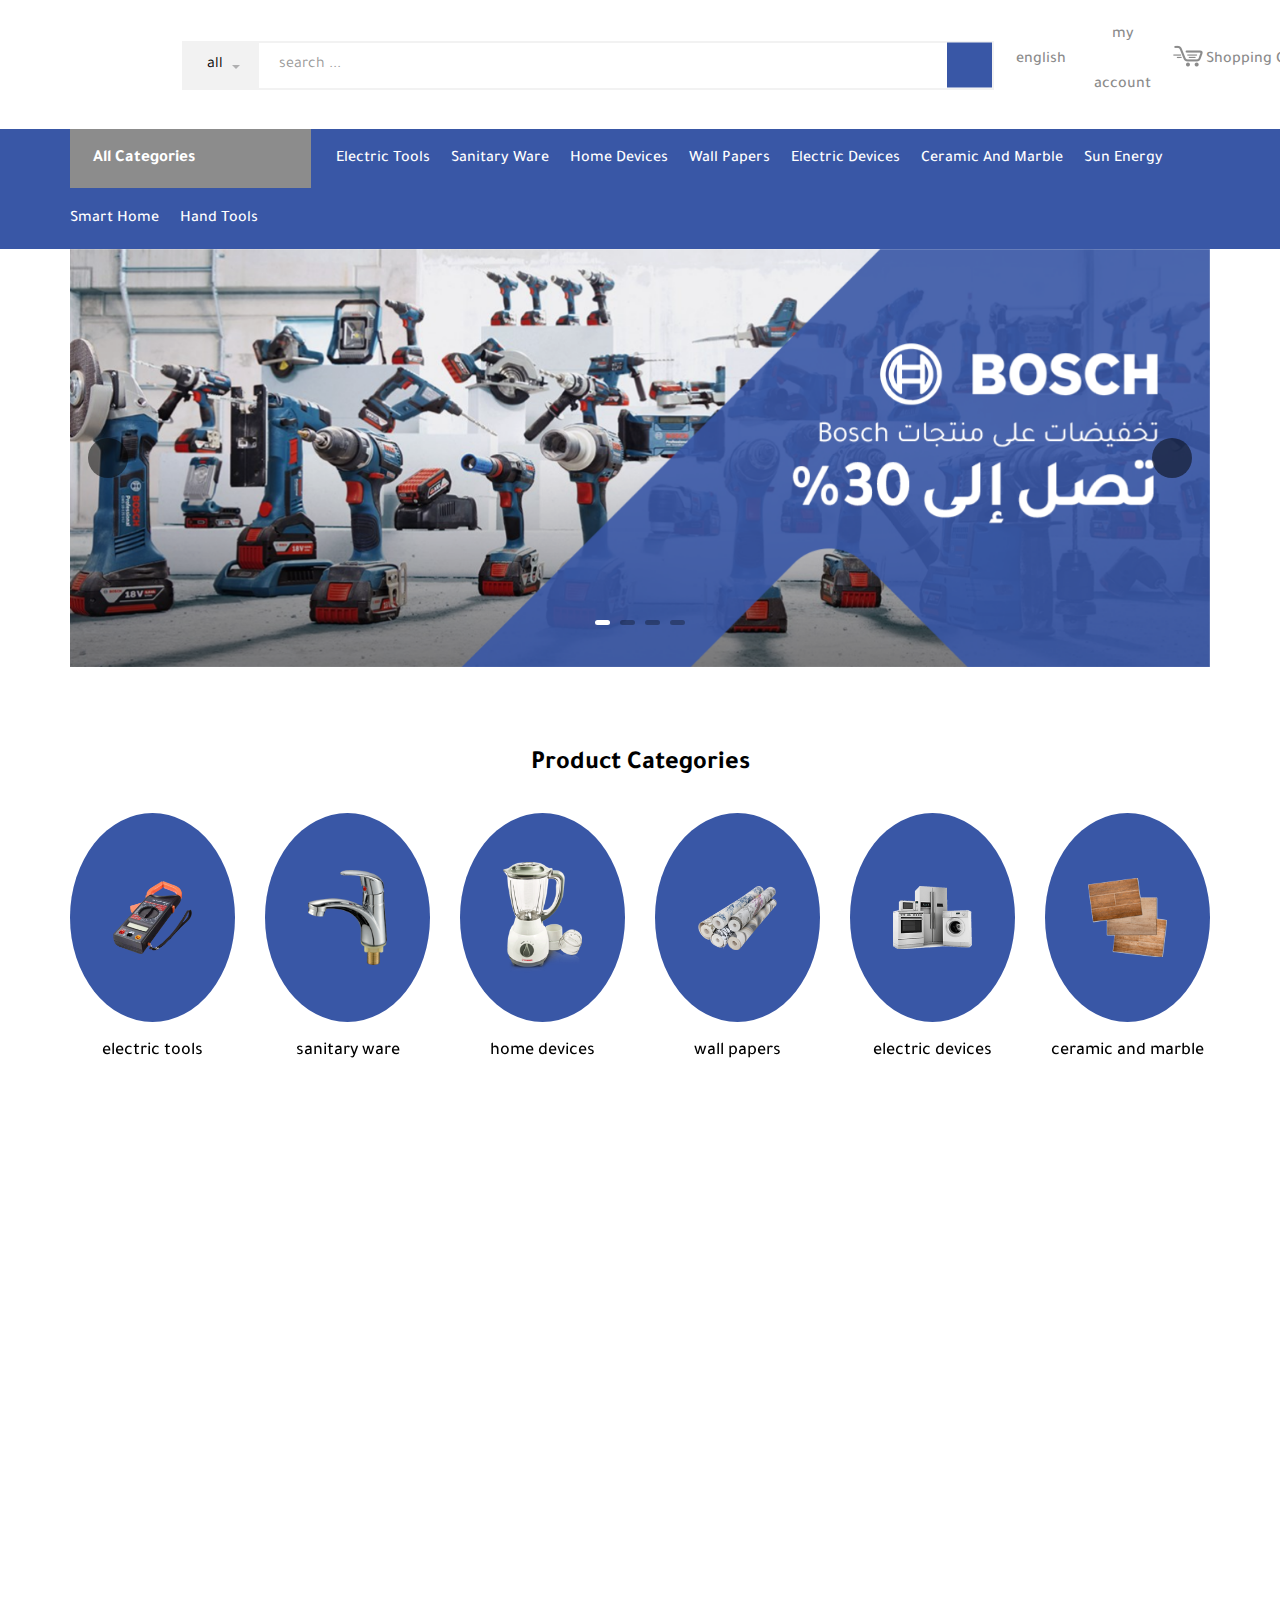
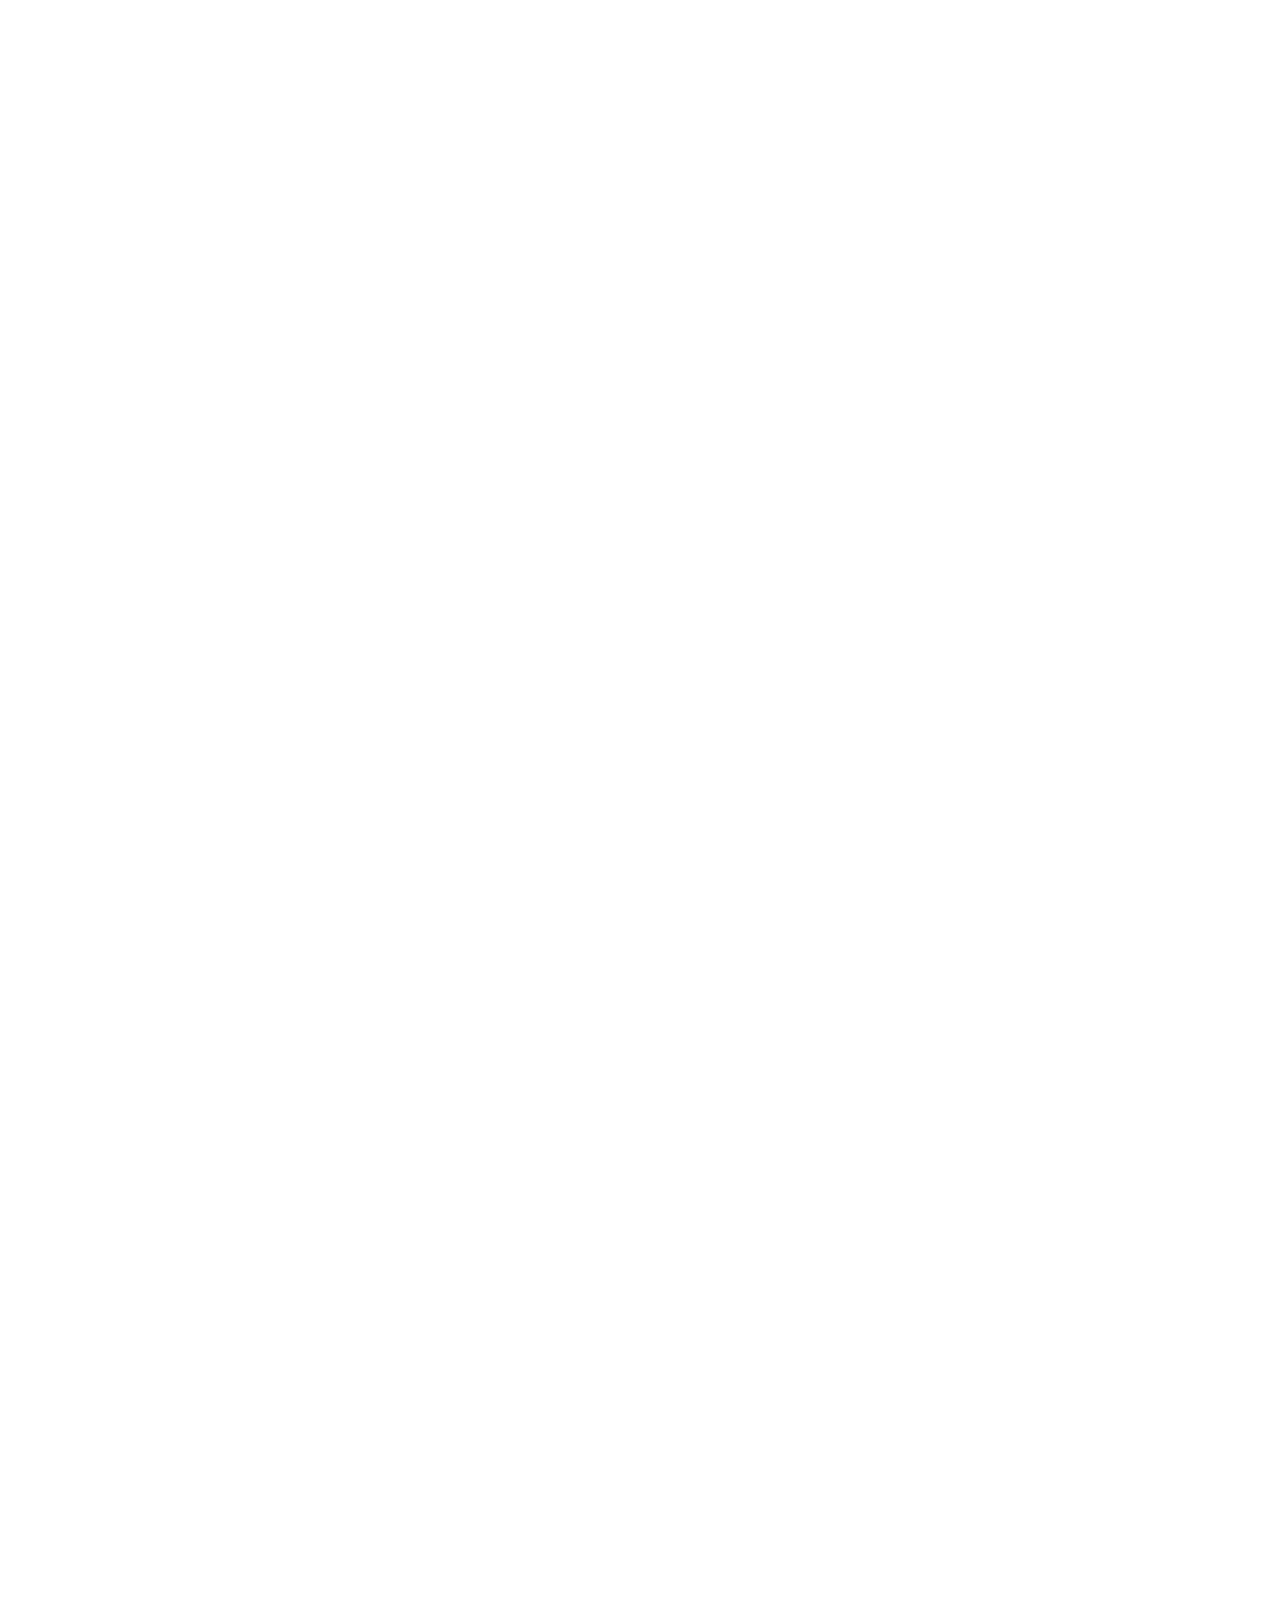
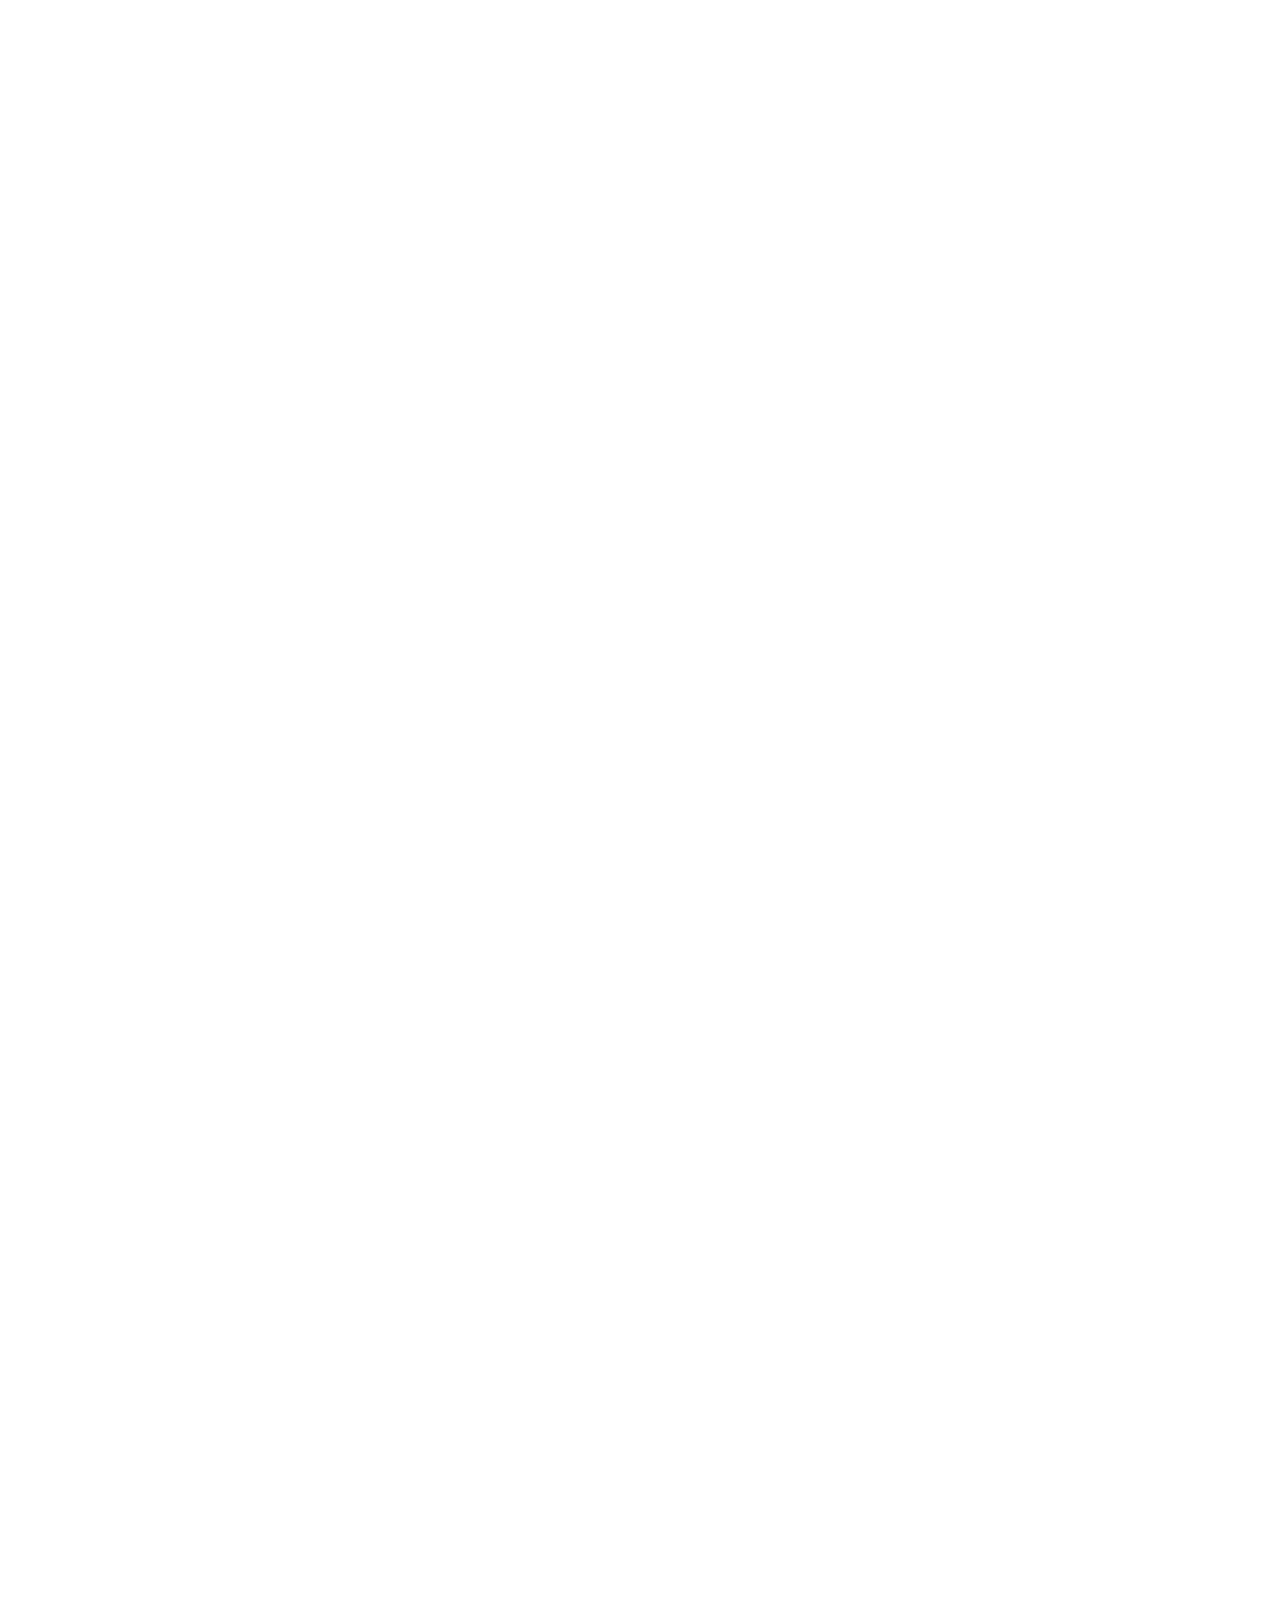
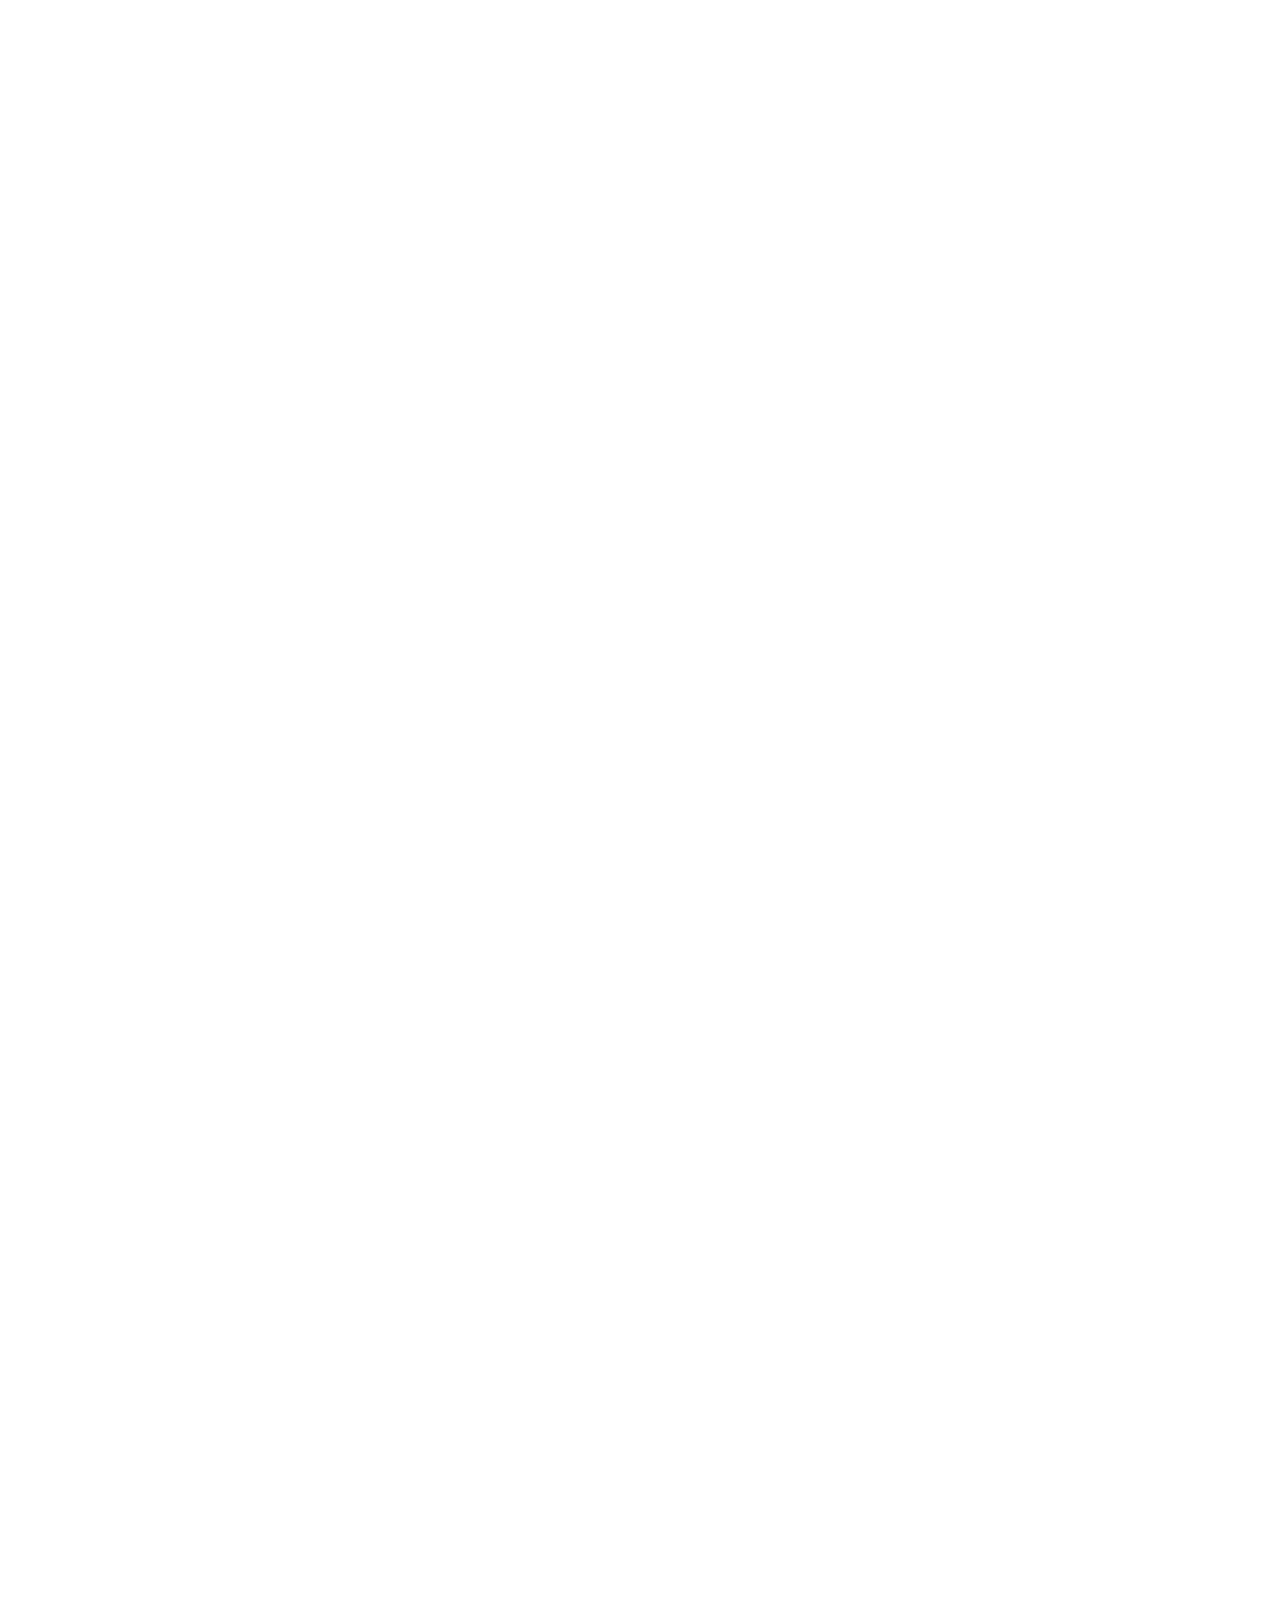
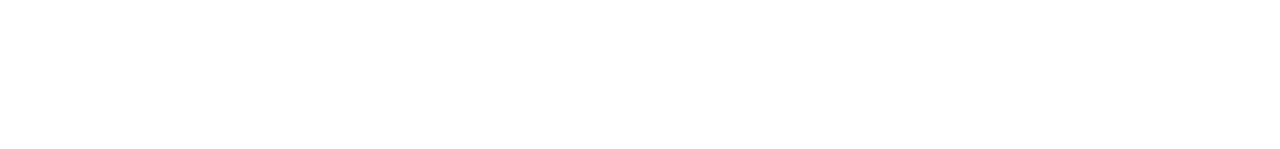
==== commit a7fdb526: "edit" ====
--- a/index-eng.html
+++ b/index-eng.html
@@ -20,7 +20,7 @@
  <link rel="stylesheet" href="css/animate.css">
 
  <!-- stylesheet -->
- <link href="css/style-eng.css" rel="stylesheet">
+ <link href="css/style.css" rel="stylesheet">
   
    <!-- <link href="font/stylesheet.css" rel="stylesheet">-->
     <!-- HTML5 Shim and Respond.js IE8 support of HTML5 elements and media queries -->
@@ -137,18 +137,11 @@
          <div class="nav-dropdown ">
          <div class="white-bg ">
          <div class="tab">
-             <button class="tablinks" onmouseover="openElectric(event, 'electric-tools')">electric tools</button>
-             <button class="tablinks" onmouseover="openElectric(event, 'bath-tools')">sanitary ware</button>
-             <button class="tablinks" onmouseover="openElectric(event, 'home-tools')">home devices</button>
-             <button class="tablinks" onmouseover="openElectric(event, 'papers')">wall papers</button>
-             <button class="tablinks" onmouseover="openElectric(event, 'electric-devices')">electric devices</button>
-             <button class="tablinks" onmouseover="openElectric(event, 'ceramic')">ceramic and marble</button>
-             <button class="tablinks" onmouseover="openElectric(event, 'sun-energy')">sun energy</button>
-             <button class="tablinks" onmouseover="openElectric(event, 'smart-home')">smart home </button>
-             <button class="tablinks" onmouseover="openElectric(event, 'hand-tools')">hand tools</button>
-        </div>
-
-  <div id="electric-tools" class="tabcontent">
+          <ul>
+            <li>
+              <a href="#">electric tools</a>
+              <ul class="second-dropdown">
+                  <div  class="tabcontent">
   <div class="tab-content-parts">
 
     <div class="part-1">
@@ -196,6 +189,21 @@
 
 </div>
 </div>
+              </ul>
+            </li>
+            <li><a href="#">sanitary ware</a></li>
+            <li><a href="#">home devices</a></li>
+            <li><a href="#">wall papers</a></li>
+            <li><a href="#">electric devices</a></li>
+            <li><a href="#">ceramic and marble</a></li>
+            <li><a href="#">sun energy</a></li>
+            <li><a href="#">smart home</a></li>
+            <li><a href="#">hand tools</a></li>
+          </ul>
+            
+        </div>
+
+
 
       </div>
       </div>
@@ -295,9 +303,9 @@
 <div class="owl-carousel product  owl-theme wow fadeInDown">
 
   <div class="item">
-    <div class="pro-block wow fadeInRight">
-  <a href="#">
-     <div class="product-block">
+    <div class="pro-block ">
+  <a href="#">
+     <div class="category-block">
     <img src="images/product-carousel/pro-1.png" alt="product">
   </div>
   </a>
@@ -306,9 +314,9 @@
   </div>
    
   <div class="item">
-  <div class="pro-block wow fadeInDown">
-  <a href="#">
-    <div class="product-block">
+  <div class="pro-block ">
+  <a href="#">
+    <div class="category-block">
     <img src="images/product-carousel/pro-2.png" alt="product">
   </div>
   </a>
@@ -317,9 +325,9 @@
   </div>        
   
   <div class="item">
- <div class="pro-block wow fadeInDown">
-  <a href="#">
-     <div class="product-block">
+ <div class="pro-block ">
+  <a href="#">
+     <div class="category-block">
     <img src="images/product-carousel/pro-3.png" alt="product">
   </div>
   </a>
@@ -328,9 +336,9 @@
   </div>
   
   <div class="item">
- <div class="pro-block wow fadeInDown">
-  <a href="#">
-     <div class="product-block">
+ <div class="pro-block ">
+  <a href="#">
+     <div class="category-block">
     <img src="images/product-carousel/pro-4.png" alt="product">
   </div>
   </a>
@@ -339,9 +347,9 @@
   </div>
 
   <div class="item">
- <div class="pro-block wow fadeInDown">
-  <a href="#">
-     <div class="product-block">
+ <div class="pro-block">
+  <a href="#">
+     <div class="category-block">
     <img src="images/product-carousel/pro-5.png" alt="product">
   </div>
   </a>
@@ -350,9 +358,9 @@
   </div>
 
   <div class="item">
- <div class="pro-block wow fadeInLeft">
-  <a href="#">
-     <div class="product-block">
+ <div class="pro-block">
+  <a href="#">
+     <div class="category-block">
     <img src="images/product-carousel/pro-6.png" alt="product">
   </div>
   </a>
@@ -400,15 +408,15 @@
 
 <div class="small-banners-2">
 
-  <div class=" wow fadeInRight">
+  <div class=" wow fadeInLeft">
       <a href="#"><img src="images/banners/ban-6.png" alt=" banner"></a>
     </div>
 
-    <div class=" wow fadeInDown">
+    <div class=" wow fadeInLeft">
       <a href="#"><img src="images/banners/ban-6.png" alt=" banner"></a>
     </div>
 
-    <div class=" wow fadeInDown">
+    <div class=" wow fadeInLeft">
       <a href="#"><img src="images/banners/ban-6.png" alt=" banner"></a>
     </div>
 
@@ -460,7 +468,7 @@
 <div class="owl-carousel products-to-buy  owl-theme wow fadeInDown">
 
   <div class="item">
-    <div class="pro-block-2 wow fadeInRight">
+    <div class="pro-block-2 wow fadeInDown">
   <a href="#">
     <img src="images/products-to-buy/pro-11.png" alt="product">
   </a>
@@ -550,7 +558,7 @@
 </div>
 
   <div class="item">
- <div class="pro-block-2 wow fadeInLeft">
+ <div class="pro-block-2 wow fadeInDown">
   <a href="#">
     <img src="images/products-to-buy/pro-66.png" alt="product">
   </a>
@@ -568,7 +576,7 @@
   </div>
 
   <div class="item">
- <div class="pro-block-2 wow fadeInLeft">
+ <div class="pro-block-2 wow fadeInDown">
   <a href="#">
     <img src="images/products-to-buy/pro-66.png" alt="product">
   </a>
@@ -629,7 +637,7 @@
 <div class="owl-carousel products-to-buy  owl-theme wow fadeInDown">
 
   <div class="item">
-    <div class="pro-block-2 wow fadeInRight">
+    <div class="pro-block-2 wow fadeInDown">
   <a href="#">
     <img src="images/products-to-buy/pro-11.png" alt="product">
   </a>
@@ -719,7 +727,7 @@
 </div>
 
   <div class="item">
- <div class="pro-block-2 wow fadeInLeft">
+ <div class="pro-block-2 wow fadeInDown">
   <a href="#">
     <img src="images/products-to-buy/pro-66.png" alt="product">
   </a>
@@ -737,7 +745,7 @@
   </div>
 
   <div class="item">
- <div class="pro-block-2 wow fadeInLeft">
+ <div class="pro-block-2 wow fadeInDown">
   <a href="#">
     <img src="images/products-to-buy/pro-66.png" alt="product">
   </a>
@@ -798,7 +806,7 @@
 <div class="owl-carousel products-to-buy  owl-theme wow fadeInDown">
 
   <div class="item">
-    <div class="pro-block-2 wow fadeInRight">
+    <div class="pro-block-2 wow fadeInDown">
   <a href="#">
     <img src="images/products-to-buy/pro-11.png" alt="product">
   </a>
@@ -888,7 +896,7 @@
 </div>
 
   <div class="item">
- <div class="pro-block-2 wow fadeInLeft">
+ <div class="pro-block-2 wow fadeInDown">
   <a href="#">
     <img src="images/products-to-buy/pro-66.png" alt="product">
   </a>
@@ -906,7 +914,7 @@
   </div>
 
   <div class="item">
- <div class="pro-block-2 wow fadeInLeft">
+ <div class="pro-block-2 wow fadeInDown">
   <a href="#">
     <img src="images/products-to-buy/pro-66.png" alt="product">
   </a>
@@ -1016,15 +1024,15 @@
 <div class="banners-2">
 <div class="small-banners-2">
 
-  <div class=" wow fadeInRight">
+  <div class=" wow fadeInLeft">
       <a href="#"><img src="images/banners/ban-7.png" alt=" banner"></a>
     </div>
 
-    <div class=" wow fadeInDown">
+    <div class=" wow fadeInLeft">
       <a href="#"><img src="images/banners/ban-8.png" alt=" banner"></a>
     </div>
 
-    <div class=" wow fadeInDown">
+    <div class=" wow fadeInLeft">
       <a href="#"><img src="images/banners/ban-9.png" alt=" banner"></a>
     </div>
 
@@ -1042,7 +1050,7 @@
   <div class="container">
     <div class="owl-carousel feature  owl-theme wow fadeInDown">
 
-  <div class="item wow fadeInRight">
+  <div class="item wow fadeInDown">
     <div class="feat-block">
       <img src="images/features/feat-1.png" alt="feature">
       <div class="feat-text">
@@ -1072,7 +1080,7 @@
     </div>
   </div>
   
-  <div class="item wow fadeInLeft">
+  <div class="item wow fadeInDown">
   <div class="feat-block">
       <img src="images/features/feat-4.png" alt="feature">
       <div class="feat-text">
--- a/css/style.css
+++ b/css/style.css
@@ -0,0 +1,2311 @@
+@import url(font.css);
+
+/*////////////////////////////////////////////////////////////////////////////////////////////////////////////////////////////////////*/
+
+html[dir="rtl"] body,h1,h2,h3,h4,h5,h6{/* Generated by Font Squirrel (http://www.fontsquirrel.com) on May 3, 2014 */
+direction: rtl;
+font-family: "tajawal";
+font-weight: normal;
+position: relative;
+}
+html[dir="rtl"] .search-box{
+  margin-right: 112px;
+}
+html[dir="rtl"] .custom-select{
+  padding: 0 23px 0 35px;
+}
+html[dir="rtl"] .select-selected:after{
+  left: 18px;
+}
+html[dir="rtl"] .select-items{
+  padding: 10px 15px 5px;
+}
+html[dir="rtl"] .select-items:before{
+  left: 80%;
+ transform: translateX(-30%);
+}
+html[dir="rtl"] .search-box input{
+   margin-right: 19px;
+}
+html[dir="rtl"] .search-button{
+   left: 0px;
+}
+html[dir="rtl"] .cart-section{
+   margin-right: 64px;
+}
+html[dir="rtl"] .cart-section li{
+  margin-left: 22px;
+}
+html[dir="rtl"] .cart-section li:last-child{
+  margin-left: 0;
+}
+html[dir="rtl"] .language i{
+  padding-right: 7px;
+  padding-left: 0 !important;
+}
+html[dir="rtl"] .cart-section i{
+   padding-left: 3px;
+}
+html[dir="rtl"] .pr3{
+  padding-right: 3px;
+}
+html[dir="rtl"] .org-bars{
+   padding-right: 14px;
+ padding-left: 9px;
+}
+html[dir="rtl"] .org-ar-down{
+   left: 20px;
+}
+html[dir="rtl"] .nav-nav ul li{
+  float: right;
+text-align: right;
+}
+html[dir="rtl"] .tabcontent{
+   right: 228px;
+}
+html[dir="rtl"] .nav-nav ul li a,
+html[dir="rtl"] .nav-nav ul li a:visited{
+  padding: 19px 0 18px 21px;
+}
+html[dir="rtl"] .nav-nav ul li a:first-child{
+  padding-right: 0;
+}
+@media only screen and (max-width: 798px) {
+ html[dir="rtl"] .nav-nav{
+    right: -250px;
+  }
+  html[dir="rtl"] .nav-nav ul{
+    right: -6px;
+  }
+   html[dir="rtl"] .selected {
+  animation: slide-in 0.5s forwards;
+  -webkit-animation: slide-in 0.5s forwards;
+}
+ html[dir="rtl"] .dismiss {
+  animation: slide-out 0.5s forwards;
+  -webkit-animation: slide-out 0.5s forwards;
+}
+@keyframes slide-in {
+  0% {
+    -webkit-transform: translateX(100%);
+  }
+  100% {
+    -webkit-transform: translateX(0%);
+  }
+}
+
+@-webkit-keyframes slide-in {
+  0% {
+    transform: translateX(100%);
+  }
+  100% {
+    transform: translateX(0%);
+  }
+}
+@keyframes slide-out {
+  0% {
+    transform: translateX(0%);
+  }
+  100% {
+    transform: translateX(100%);
+  }
+}
+
+@-webkit-keyframes slide-out {
+  0% {
+    -webkit-transform: translateX(0%);
+  }
+  100% {
+    -webkit-transform: translateX(100%);
+  }
+}
+html[dir="rtl"] .nav-nav ul li a{
+  padding-right: 30px;
+  }
+}
+  html[dir="rtl"] .nav-toggle{
+    right: 15px;
+  }
+  html[dir="rtl"] .re-hide{
+     right: 186px;
+  }
+  html[dir="rtl"] .pr25{
+  padding-right: 25px !important;
+}
+ html[dir="rtl"] .white-bg{
+  padding: 0 0 0 19px;
+}
+html[dir="rtl"] .tab button{
+  text-align: right;
+}
+html[dir="rtl"] .part-1{
+  margin-right: 11px;
+}
+html[dir="rtl"] .part-2{
+  margin-right: 83px;
+}
+html[dir="rtl"] .part-3{
+  margin-right: 17px;
+}
+html[dir="rtl"] .pro-block-2 .offer{
+  right: 0;
+}
+html[dir="rtl"] .pro-block-2 .old{
+  margin-right: 9px;
+}
+html[dir="rtl"] .feat-text{
+  margin-right: 13px;
+}
+html[dir="rtl"] .footer input{
+  padding-right: 32px;
+}
+html[dir="rtl"] .newsletter button{
+   left: 6px;
+}
+html[dir="rtl"] .social-icons li{
+  margin-left: 6px;
+}
+html[dir="rtl"] .social-icons li:last-child{
+  margin-left: 0;
+}
+html[dir="rtl"] .copy button{
+   margin-right: 393px;
+  margin-left: 506px;
+}
+html[dir="rtl"] .copy button b{
+  margin-right: 7px;
+}
+html[dir="rtl"] .myBtn{
+   right: 5px;
+}
+@media only screen and (max-width: 480px)  {
+  html[dir="rtl"] .cart-section{
+    margin-right: 0;
+    left: 15px;
+  }
+  html[dir="rtl"] .cart-section li{
+  margin-left: 25px;
+}
+html[dir="rtl"] .search-box input{
+  margin-right: 0;
+}
+html[dir="rtl"] .search-box:after{
+  right: 122px;
+}
+html[dir="rtl"] .drop-mobile{
+  transform: translateX(-15px);
+  }
+  html[dir="rtl"] .language-2 i{
+  padding-right: 7px;
+}
+html[dir="rtl"] .language-2 .dropdown-content a{
+  text-align: right;
+}
+html[dir="rtl"] .org-bars{
+  padding-right: 0;
+}
+html[dir="rtl"] .pr25{
+  padding: 0 !important;
+}
+html[dir="rtl"] .search-box input{
+  margin-left: 0;
+}
+html[dir="rtl"] .tab{
+    padding: 0;
+}
+html[dir="rtl"] .accordion{
+  text-align: left;
+}
+html[dir="rtl"] .accordion h3{
+  text-align: right;
+}
+html[dir="rtl"] .search-mobile{
+  right: 62px;
+}
+html[dir="rtl"] .search-screen{
+   left: 0;
+}
+html[dir="rtl"] .close-icon{
+  right: 40px;
+}
+html[dir="rtl"] .old{
+  margin-right: 0 !important;
+}
+html[dir="rtl"] .nav-nav ul li a, 
+html[dir="rtl"] .nav-nav ul li a:visited{
+  padding: 0;
+}
+
+}
+/*///////////////////////////////////////////////////////////////////////////////////////////////////////////////////////////////*/
+
+html[dir="ltr"] body,h1,h2,h3,h4,h5,h6{/* Generated by Font Squirrel (http://www.fontsquirrel.com) on May 3, 2014 */
+direction:ltr;
+font-family: "tajawal";
+font-weight: normal;
+position: relative;
+}
+html[dir="ltr"] .search-box{
+  margin-left: 112px;
+}
+html[dir="ltr"] .custom-select{
+  padding: 0 35px 0 23px;
+}
+html[dir="ltr"] .select-selected:after{
+  right: 18px;
+}
+html[dir="ltr"] .select-items:before{
+  left: 15%;
+transform: translateX(-85%);
+}
+html[dir="ltr"] .search-box input{
+   margin-left: 19px;
+}
+html[dir="ltr"] .search-button{
+  right: 0px;
+}
+html[dir="ltr"] .cart-section{
+   margin-left: 22px;
+}
+html[dir="ltr"] .cart-section li{
+  margin-right: 22px;
+}
+html[dir="ltr"] .cart-section li:last-child{
+  margin-right: 0;
+}
+html[dir="ltr"] .language i{
+  padding-right: 0;
+}
+html[dir="ltr"] .cart-section i{
+  padding-right: 3px;
+}
+html[dir="ltr"] .driobtn{
+   text-transform: capitalize;
+}
+html[dir="ltr"] .dropdown-content a{
+  text-transform: capitalize;
+}
+html[dir="ltr"] .cart-section a{
+  text-transform: capitalize;
+}
+html[dir="ltr"] .pr3{
+  padding-left: 3px;
+}
+html[dir="ltr"] .org-bars{
+  padding-left: 14px;
+ padding-right: 9px;
+}
+html[dir="ltr"] .org-ar-down{
+  right: 20px;
+}
+html[dir="ltr"] .nav-nav ul li{
+  float: left;
+text-align: left;
+}
+html[dir="ltr"] .nav-nav ul li a,
+html[dir="ltr"] .nav-nav ul li a:visited{
+   padding: 19px 21px 18px 0;
+text-transform: capitalize;
+}
+html[dir="ltr"] .nav-nav ul li a:first-child{
+  padding-left: 0;
+}
+@media only screen and (max-width: 798px) {
+  html[dir="ltr"] .nav-nav{
+    left: -250px;
+  }
+  html[dir="ltr"] .nav-nav ul{
+    left: -6px;
+  }
+   html[dir="ltr"] .selected {
+  animation: slide-in-lt 0.5s forwards;
+  -webkit-animation: slide-in-lt 0.5s forwards;
+}
+
+html[dir="ltr"] .dismiss {
+  animation: slide-out-lt 0.5s forwards;
+  -webkit-animation: slide-out-lt 0.5s forwards;
+}
+
+@keyframes slide-in-lt {
+  0% {
+    -webkit-transform: translateX(-100%);
+  }
+  100% {
+    -webkit-transform: translateX(0%);
+  }
+}
+
+@-webkit-keyframes slide-in-lt {
+  0% {
+    transform: translateX(-100%);
+  }
+  100% {
+    transform: translateX(0%);
+  }
+}
+
+@keyframes slide-out-lt {
+  0% {
+    transform: translateX(0%);
+  }
+  100% {
+    transform: translateX(-100%);
+  }
+}
+
+@-webkit-keyframes slide-out-lt {
+  0% {
+    -webkit-transform: translateX(0%);
+  }
+  100% {
+    -webkit-transform: translateX(-100%);
+  }
+}
+  html[dir="ltr"] .nav-nav ul li a {
+    padding-right: 30px;
+        text-transform: capitalize;
+  }
+  }
+ html[dir="ltr"] .nav-toggle{
+  left:15px;
+}
+ html[dir="ltr"] .re-hide{
+  left: 189px;
+}
+ html[dir="ltr"] .pr25{
+  padding-left: 25px !important;
+}
+ html[dir="ltr"] .white-bg{
+  left: 0px;
+padding: 0 19px 0 0;
+}
+ html[dir="ltr"] .tab button{
+   text-transform: capitalize;
+  padding: 9px 0 10px;
+text-align: left;
+}
+ html[dir="ltr"] .part-1{
+  margin-left: 11px;
+}
+ html[dir="ltr"] .part-2{
+  margin-left: 83px;
+}
+ html[dir="ltr"] .part-3{
+  margin-left: 17px;
+}
+html[dir="ltr"] .products h1{
+  text-transform: capitalize;
+}
+html[dir="ltr"] .electric-tools h2{
+  text-transform: capitalize;
+}
+html[dir="ltr"] .pro-blocks-2 .offer{
+  left: 0;
+}
+html[dir="ltr"] .pro-block-2 .old{
+  margin-left: 9px;
+}
+html[dir="ltr"] .feat-text{
+  margin-left: 13px;
+}
+html[dir="ltr"] .feat-text h4{
+  text-transform: capitalize;
+}
+html[dir="ltr"] .feat-text p{
+  text-transform: capitalize;
+}
+html[dir="ltr"] .footer h3{
+  text-transform: capitalize;
+}
+html[dir="ltr"] .footer input{
+  padding-left: 32px;
+}
+html[dir="ltr"] .newsletter button{
+  right: 6px;
+}
+html[dir="ltr"] .social-icons li{
+  margin-right: 6px;
+}
+html[dir="ltr"] .tabcontent{
+   left: 228px;
+}
+html[dir="ltr"] .social-icons li:last-child{
+  margin-right: 0;
+}
+html[dir="ltr"] .copy button{
+   margin-left: 393px;
+    margin-right: 460px;
+}
+html[dir="ltr"] .copy button b{
+  margin-left: 7px;
+}
+html[dir="ltr"] .myBtn{
+    left: 5px;
+}
+@media only screen and (max-width: 480px)  {
+  html[dir="ltr"] .cart-section{
+    margin-left: 0;
+    right: 15px;
+  }
+   html[dir="ltr"] .cart-section li{
+  margin-right: 25px;
+}
+html[dir="ltr"] .search-box input{
+  margin-left: 0;
+}
+html[dir="ltr"] .drop-mobile{
+  transform: translateX(-100px);
+  }
+  html[dir="ltr"] .language-2 i{
+  padding-right: 7px;
+}
+html[dir="ltr"] .language-2 .dropdown-content a{
+  text-align: left;
+}
+html[dir="ltr"] .org-bars{
+  padding-left: 0;
+}
+html[dir="ltr"] .pr25{
+  padding: 0 !important;
+}
+html[dir="ltr"] .accordion{
+  text-align: left;
+}
+html[dir="ltr"] .accordion h3{
+  text-align: right;
+}
+html[dir="ltr"] .footer{
+   margin-left: 0;
+}
+html[dir="ltr"] .search-mobile{
+  left: 62px;
+}
+html[dir="ltr"] .search-screen{
+  left: 0;
+}
+html[dir="ltr"] .close-icon{
+  right: 40px;
+}
+html[dir="ltr"] .old{
+  margin-left: 0 !important;
+}
+html[dir="ltr"] .nav-nav ul li a,
+ html[dir="ltr"] .nav-nav ul li a:visited{
+  padding: 0;
+ }
+}
+
+/*****************************************************************************************************************************************/
+
+*{
+  outline: none;
+}
+:root{
+  --theme-color:#3957a6;
+}
+.cover{
+  position: absolute;
+  top:0;
+  bottom: 0;
+  right: 0;
+  left: 0;
+ background-color: rgb(36, 36, 36);
+  opacity: 0.302;
+  z-index: 9;
+  display: none;
+}
+
+/*////////////////////////////////////////////////////////////////////////////////////////////////////////////////////////////*/
+
+.search-bar {
+  padding-top: 10px;
+  padding-bottom: 9px;
+  display: flex;
+  align-items: center;
+  justify-content: flex-start;
+}
+.logo{
+  width: 127px;
+}
+.logo img{
+  width: 100%;
+}
+.search-box{
+position: relative;
+    width: 812px;
+    display: flex;
+    height: 49px;
+    justify-content: flex-start;
+    border: 2px solid;
+    border-color: rgb(242, 242, 242);
+    
+}
+.custom-select {
+  position: relative;
+  background-color: rgb(242, 242, 242);
+  width: auto;
+  display: flex;
+  align-items: center;
+  justify-content: flex-start;
+  font-size: 16px ;
+  
+  outline: 1px solid rgb(242, 242, 242);
+}
+
+.custom-select select {
+  display: none; /*hide original SELECT element:*/
+}
+.select-selected {
+  background-color: rgb(242, 242, 242);
+}
+/*style the arrow inside the select element:*/
+.select-selected:after {
+  position: absolute;
+  content: "";
+  top: 22px;
+  
+  width: 0;
+  height: 0;
+  border: 4px solid transparent;
+  border-color: rgb(176, 176, 177) transparent transparent transparent;
+}
+/*point the arrow upwards when the select box is open (active):*/
+.select-selected.select-arrow-active:after {
+  border-color: transparent transparent rgb(176, 176, 177) transparent;
+  top: 21px;
+}
+/*style the items (options), including the selected item:*/
+.select-items div,.select-selected {
+  color: #010101;
+  font-size: 16px;
+  cursor: pointer;
+  transition: 0.5s;
+  user-select: none;
+  
+}
+.select-items div:last-child, .select-selected{
+  border-bottom: 0;
+}
+/*style items (options):*/
+.select-items {
+     position: absolute;
+    background-color: #fff;
+    top: 105%;
+    left: 0;
+    border-radius: 2px;
+    line-height: 30px;
+    right: 0;
+    z-index: 99;
+    box-shadow: 0px 0px 12px 0px rgb(0 0 0 / 10%);
+    width: 200px;
+    
+}
+.select-items:before{
+  content: "";
+    position: absolute;
+    
+    width: 0;
+    height: 0;
+    border-style: solid;
+    border-width: 0 8px 8px 8px;
+    border-color: transparent transparent #fff transparent;
+    z-index: 9999;
+   
+    bottom: 100%;
+}
+/*hide the items when the select box is closed:*/
+.select-hide {
+  display: none;
+}
+.select-items div:hover, .same-as-selected {
+  color: var(--theme-color);
+}
+.search-box input{
+    border: none;
+   
+    width: 100%;
+    font-size: 16px;
+    color: #999999;
+}
+.search-box input::placeholder{
+  color: #999999;
+  font-size: 16px;
+}
+.search-button{
+  position: absolute;
+  background-color:var(--theme-color);
+  border: 0;
+  outline: none;
+ width: 45px;
+  height: 45px;
+  display: flex;
+  align-items: center;
+  justify-content: center;
+  top:50%;
+  transform: translateY(-50%);
+ 
+  transition: 0.5s;
+}
+.search-button:hover{
+  background: #8c8c8c;
+}
+.search-button:hover i{
+  color: #fff;
+}
+.search-button i{
+  font-size: 16px;
+  color: #fff;
+  transition: 0.5s;
+  font-weight: bold;
+}
+.cart-section{
+  display: flex;
+  align-items: center;
+  justify-content: flex-start;
+ 
+  padding: 0;
+  list-style: none;
+}
+
+.dropbtn {
+  background-color: transparent;
+  border: none;
+  cursor: pointer;
+  display: flex;
+  align-items: center;
+  padding: 0;
+  line-height: 50px;
+  font-size: 16px;
+  color: #8b8b8b;
+  font-weight: 500;
+}
+.dropbtn:hover, .dropbtn:focus {
+  background-color: transparent;
+}
+.dropbtn:hover i{
+  color: var(--theme-color);
+}
+.dropdown {
+  position: relative;
+}
+.dropdown-content {
+ opacity: 0;
+ visibility: hidden;
+  box-shadow: 0px 0px 12px 0px rgba(0, 0, 0, 0.1);
+ position: absolute;
+ background-color: #fff;
+ min-width: 123px;
+ border-radius: 2px;
+ z-index: 9;
+ padding: 4px;
+ left: 50%;
+ transform: translateX(-50%);
+}
+.dropdown-content:before{
+    content: "";
+    position: absolute;
+    left: 50%;
+    width: 0;
+    height: 0;
+    border-style: solid;
+    border-width: 0 8px 8px 8px;
+    border-color: transparent transparent #fff transparent;
+    z-index: 9999;
+    transform: translateX(-50%);
+    bottom: 100%;
+} 
+.dropdown-content a {
+ color:#8b8b8b;
+ text-transform: capitalize;
+ text-decoration: none;
+ display: block;
+ font-size: 16px;
+ font-weight: 500;
+ text-align: center;
+padding: 10px 0;
+    border-bottom: 1px solid;
+    border-color: rgb(242, 242, 242);
+ transition: 0.5s;
+}
+.dropdown-content a:last-child{
+ border-bottom: 0;
+}
+.dropdown-content a:hover{
+  color: var(--theme-color);
+  }
+.dropdown a:hover {
+  background-color: transparent;
+}
+.dropdown:hover .dropdown-content {
+  opacity: 1;
+visibility: visible;
+transition: 0.5s;
+}
+.language i{
+  font-size: 11px !important;
+  
+}
+.language-2{
+  display: none;
+}
+.cart-section i{
+  font-size: 18px;
+  color: #8b8b8b;
+ 
+  transition: 0.5s;
+}
+.cart-section i:hover{
+  color: var(--theme-color);
+}
+.cart-section a{
+  font-size: 16px;
+  color: #8b8b8b;
+  font-weight: 500;
+transition: 0.5s;
+}
+.cart-section a:hover{
+  color: var(--theme-color);
+  text-decoration: none;
+}
+.cart-section a:hover i{
+  color: var(--theme-color);
+}
+.cart:before{
+  content: url(../images/cart.png);
+  /* position: absolute; */
+  /* right: 0; */
+}
+.cart{
+  position: relative;
+  display: flex;
+  justify-content: space-between;
+  align-items: center;
+  white-space: nowrap;
+}
+
+.dropbtn:hover{
+  color: var(--theme-color);
+}
+
+/*//////////////////////////////////////////////////////////////////////////////////////////////////////////////////////////////////////*/
+
+.navigation{
+  background: var(--theme-color);
+  display: flex;
+  align-items: center;
+}
+.organize{
+  font-weight: bold !important;
+  font-size: 17px !important;
+  background-color: #8c8c8c !important;
+  width: 241px;
+  height: 59px;
+  display: flex !important;
+  align-items: center;
+}
+.organize:hover{
+  color: #fff !important;
+}
+.org-bars{
+ 
+  font-size: 16px;
+  font-weight: bold;
+ 
+}
+.org-ar-down{
+  font-size: 11px;
+    font-weight: bold;
+    position: absolute;
+   
+    display: block;
+}
+.nav-nav ul {
+  list-style: none;
+  margin: 0;
+ 
+}
+.nav-nav ul li {
+  
+  position: relative;
+  
+
+}
+.nav-nav ul li a,
+.nav-nav ul li a:visited {
+            display: block;
+            
+            background: transparent;
+            color: #fff;
+            text-decoration: none;
+            font-size: 16px;
+            font-weight: 500;
+            transition: 0.5s;
+}
+.nav-nav ul li a:hover,
+.nav-nav ul li a:visited:hover {
+  background: transparent;
+  opacity: 0.7;
+  text-decoration:none;
+}
+
+@media only screen and (max-width: 798px) {
+  .nav-mobile {
+    display: block;
+    position: absolute;
+    top: 15px;
+  }
+  .nav-nav {
+    z-index: 9;
+    padding: 0 0 15px;
+    position: fixed;
+   
+    height: 100%;
+    transition: 0.5s;
+    background: #262626;
+  }
+  .nav-nav ul {
+    display: none;
+    width: 250px;
+    position: fixed;
+    top: 0px;
+    
+    background: #fff;
+    height: 100%;
+    box-shadow: 0px 0px 12px 0px rgb(0 0 0 / 10%);
+  }
+ 
+  .nav-nav ul li {
+    float: none;
+    width: 100%;
+  }
+  .nav-nav ul li a {
+    padding: 15px;
+    line-height: 20px;
+  }
+   .nav-nav ul li a {
+    
+        text-transform: capitalize;
+  }
+
+  .nav-dropdown {
+    position: static;
+  }
+
+}
+@media screen and (min-width: 799px) {
+  .nav-list {
+    display: block ;
+  }
+}
+.nav-toggle {
+ position: absolute;
+ top: 67px;
+
+ cursor: pointer;
+}
+.nav-toggle i{
+  cursor: pointer;
+  font-size: 20px;
+  color: #8b8b8b;
+  position: absolute;
+  content: "";
+  font-weight: bold;
+ display: none;
+top:-22px;
+}
+.nav-toggle.active i {
+  background-color: transparent;
+}
+.re-show{
+  display: block;
+}
+.re-hide{
+  display: none;
+  position: absolute;
+
+    z-index: 999;
+    font-size: 16px;
+    top: -35px;
+}
+.nav-list{
+  padding: 0;
+}
+
+.white-bg{
+     background-color: rgb(252, 252, 252);
+     width: 1410px;
+     z-index: 9;
+     position: absolute;
+     display: flex;
+     justify-content: flex-start;
+     right: 0px;
+     top: 12.5px;
+     left: 0;
+     
+}
+/* Style the tab */
+.tab {
+ width: 241px;
+ padding-top: 7px;
+ background: #fff;
+ padding-left: 13px;
+ padding-right: 13px;
+}
+.tab ul{
+  list-style: none;
+  margin: 0;
+  padding: 0;
+}
+/* Style the buttons inside the tab */
+.tab ul li {
+  display: block;
+  background-color: #fff;
+ 
+  padding: 9px 0 10px;
+  width: 100%;
+  float: none !important;
+  margin-bottom: 0 !important;
+ border-bottom: 1px solid rgb(237, 237, 240);
+ 
+}
+.tab ul li:last-child{
+  border-bottom: 0;
+  padding-bottom: 32px;
+}
+
+
+.tab ul li a{
+  padding: 0 !important;
+   color: #8c8c8c !important;
+  font-size: 16px;
+  font-weight: 500;
+}
+
+.tab ul li a:hover {
+  color: var(--theme-color) !important;
+}
+
+/* Style the tab content */
+.tabcontent {
+  position: absolute;
+ 
+    top: 0;
+  display: none;
+}
+.tab ul li:hover .tabcontent{
+  display: block;
+}
+.tabcontent h2{
+  font-size: 20px;
+  color: #000;
+  font-weight: bold;
+  margin-bottom: 15px;
+}
+.brands{
+  display: grid;
+  grid-template-columns: repeat(3,138px);
+  grid-gap: 12px;
+}
+
+.brands a{
+  padding: 0 !important;
+}
+.tab-content-parts a{
+  padding: 0 !important;
+}
+.tab-content-parts{
+  display: flex;
+  justify-content: space-between;
+}
+
+.nav-dropdown {
+  position: absolute;
+  display: none;
+  top: 47px;
+  z-index: 9;
+ transition: 0.5s;
+  
+}
+.nav-nav ul li:hover .nav-dropdown{
+ display: block;
+}
+.nav-dropdown li{
+  float: none;
+
+   margin-bottom: 27px ;
+}
+.nav-dropdown a{
+  padding: 0;
+  transition: 0.5s;
+}
+.nav-dropdown li:last-child{
+  margin-bottom: 0;
+}
+.nav-dropdown a:hover{
+  color: var(--theme-color);
+  text-decoration: none;
+}
+@media only screen and (max-width: 798px){
+.nav-nav ul li a {
+    padding: 0;
+    margin-bottom: 20px;
+    }
+.nav-nav ul{
+  padding: 30px;
+  padding-top: 50px;
+  }
+}
+
+/*////////////////////////////////////////////////////////////////////////////////////////////////////////////////////////////////*/
+
+.slider .owl-nav button.owl-prev, .slider .owl-nav button.owl-next{
+    margin: 0;
+    display: flex;
+    align-items: center;
+    justify-content: center;
+    transition: 0.5s;
+     width: 40px;
+  height: 40px;
+  background-color: rgba(0, 0, 0,0.502);
+  border-radius: 50%;
+}
+.slider .owl-nav button.owl-prev i, .slider .owl-nav button.owl-next i{
+  font-size: 20px;
+  color: #fff;
+}
+.slider .owl-nav button.owl-prev:hover, .slider .owl-nav button.owl-next:hover{
+  opacity: 1;  
+}
+.slider .owl-nav{
+    
+    width: 0;
+    height: 0;
+    
+}
+.slider .owl-prev{
+
+right: 18px;
+    position: absolute;
+    top: 50%;
+    transform: translateY(-50%);
+}
+.slider .owl-next{
+ 
+left: 18px;
+    position: absolute;
+    top: 50%;
+    transform: translateY(-50%);
+}
+.slider .owl-dots .owl-dot span{
+  width: 15px;
+  height: 5px;
+  background-color: rgb(0, 0, 0);
+  opacity: 0.302;
+  margin: 5px;
+}
+.slider .owl-dots .owl-dot.active span, .slider .owl-dots .owl-dot:hover span{
+  background: #fff;
+  opacity: 1;
+}
+.slider .owl-dots{
+  position: absolute;
+  bottom: 37px;
+  display: flex;
+  justify-content: center;
+  left: 50%;
+  transform: translateX(-50%);
+}
+/*////////////////////////////////////////////////////////////////////////////////////////////////////////////////////////////////*/
+.products{
+  padding-top: 73px;
+  padding-bottom: 89px;
+}
+.products h1{
+  font-size: 26px;
+  font-weight: bold;
+  color: #000;
+  margin: 0;
+  text-align: center;
+  margin-bottom: 34px;
+}
+.pro-name{
+  font-size: 18px;
+  font-weight: 500;
+  color: #000;
+  display: flex;
+  justify-content: center;
+  overflow: hidden;
+  height: 50px;
+  transition: 0.5s;
+  margin-top: 17px;
+}
+.pro-name:hover{
+  color: var(--theme-color);
+  text-decoration: none;
+}
+.pro-block:hover .pro-name{
+  color: var(--theme-color);
+}
+.category-block{
+  display: flex;
+  justify-content: center;
+  align-items: center;
+  background: var(--theme-color);
+  border-radius: 50%;
+ 
+  height: 209px;
+  padding: 33px;
+}
+.category-block img{
+  transition: 0.5s;
+  
+
+}
+.product .owl-item img{
+  display: flex;
+  justify-content: center;
+  align-items: center;
+  width: 80%;
+
+}
+.category-block:hover img{
+  transform: scale(1.1);
+}
+.product .owl-nav button.owl-prev, .product .owl-nav button.owl-next{
+    color: rgb(179, 179, 179);
+    font-size: 14px;
+    margin: 0;
+    display: flex;
+    align-items: center;
+    justify-content: center;
+    transition: 0.5s;
+}
+.product .owl-nav button.owl-prev:hover, .product .owl-nav button.owl-next:hover{
+  color: var(--theme-color);
+  background: transparent;   
+}
+.product .owl-nav{
+    
+    width: 0;
+    height: 0;
+    
+}
+.product .owl-prev{
+
+right: -30px;
+    position: absolute;
+    top: 40%;
+    transform: translateY(-60%);
+}
+.product .owl-next{
+ 
+left: -30px;
+    position: absolute;
+    top: 40%;
+    transform: translateY(-60%);
+}
+.product .owl-dots{
+    display: none;
+}
+
+/*/////////////////////////////////////////////////////////////////////////////////////////////////////////////////////////////////////*/
+
+.small-banners{
+  display: grid;
+  grid-template-columns: repeat(3,auto);
+  grid-gap: 30px;
+  transition: 0.5s;
+  padding-bottom:75px;
+}
+.small-ban img:hover{
+  transform: scale(1.1);
+}
+.small-ban img{
+  margin-bottom: 21px;
+  transition: 0.5s;
+}
+
+/*///////////////////////////////////////////////////////////////////////////////////////////////////////////////////////////////////////*/
+
+.offers-banners-titles{
+  display: flex;
+  justify-content: space-between;
+  align-items: center;
+}
+.small-banners-2{
+  display: grid;
+  grid-template-columns: repeat(4,auto);
+  grid-gap: 30px;
+  transition: 0.5s;
+  padding-bottom:34px;
+  padding-top: 31px;
+}
+.small-banners-2 img{
+  transition: 0.5s;
+}
+.small-banners-2 img:hover{
+  transform: scale(1.1);
+}
+
+/*////////////////////////////////////////////////////////////////////////////////////////////////////////////////////////////////////////*/
+
+.slider-2 .owl-nav button.owl-prev, .slider-2 .owl-nav button.owl-next{
+    margin: 0;
+    display: flex;
+    align-items: center;
+    justify-content: center;
+    transition: 0.5s;
+     width: 40px;
+  height: 40px;
+ background-color: rgba(0, 0, 0,0.502);
+  border-radius: 50%;
+}
+.slider-2 .owl-nav button.owl-prev i, .slider-2 .owl-nav button.owl-next i{
+  font-size: 16px;
+  color: #fff;
+}
+.slider-2 .owl-nav button.owl-prev:hover, .slider-2 .owl-nav button.owl-next:hover{
+  opacity: 1;  
+}
+.slider-2 .owl-nav{
+    
+    width: 0;
+    height: 0;
+    
+}
+.slider-2 .owl-prev{
+
+right: 18px;
+    position: absolute;
+    top: 50%;
+    transform: translateY(-50%);
+}
+.slider-2 .owl-next{
+ 
+left: 18px;
+    position: absolute;
+    top: 50%;
+    transform: translateY(-50%);
+}
+.slider-2 .owl-dots{
+  display: none;
+}
+
+/*//////////////////////////////////////////////////////////////////////////////////////////////////////////////////////////////////*/
+
+.electric-tools{
+  padding-top: 90px;
+  padding-bottom: 68px;
+}
+.electric-tools h2{
+   font-size: 26px;
+  font-weight: bold;
+  color: #000;
+  margin: 0;
+  text-align: center;
+  margin-bottom: 36px;
+}
+.pro-block-2{
+  position: relative;
+}
+.pro-block-2 img{
+  transition: 0.5s;
+}
+.pro-block-2:hover img{
+  transform: scale(1.1);
+}
+.pro-block-2 .offer{
+  position: absolute;
+  top:0;
+  
+  font-size: 12px;
+  font-weight: bold;
+  color: #fff;
+  display: flex;
+  justify-content: center;
+  align-items: center;
+  background-color: rgb(64, 191, 99);
+width: 134px;
+  height: 22px;
+  border-radius: 11px; 
+}
+.pro-block-2 .pro-name-2{
+  font-size: 13px;
+  color: #000;
+  overflow: hidden;
+  height: 53px;
+  display: block;
+  transition: 0.5s;
+}
+.pro-block-2 .pro-name-2:hover{
+  text-decoration: none;
+  color: var(--theme-color);
+}
+.pro-block-2:hover .pro-name-2{
+  color: var(--theme-color);
+}
+.pro-block-2 .price-cart{
+  display: flex;
+  justify-content: space-between;
+  align-items: center;
+}
+.pro-block-2 .price{
+  display: flex;
+  justify-content: flex-start;
+  align-items: center;
+  margin-top: 10px;
+ margin-bottom: 8px;
+}
+ .pro-block-2 .price p{
+  font-weight: bold;
+  font-size: 18px;
+  display: block;
+}
+.pro-block-2 .new{
+  color: var(--theme-color);
+}
+.pro-block-2 .old{
+  
+  color: #8c8c8c;
+  text-decoration: line-through;
+}
+.pro-block-2 .cart-icon{
+  font-size:12px;
+  color: #fff;
+  display: flex;
+  justify-content: center;
+  align-items: center;
+   width: 32px;
+  height: 32px;
+  background: var(--theme-color);
+  border-radius: 50%;
+  transition: 0.5s;
+ 
+}
+.pro-block-2 .cart-icon:hover{
+  text-decoration: none;
+  color: #fff;
+  background: #8c8c8c;
+  
+}
+.pro-block-2 .offer-2{
+  font-size: 12px;
+  font-weight: bold;
+  color: var(--theme-color);
+  display: flex;
+  justify-content: center;
+  align-items: center;
+  background-color: rgb(219, 224, 239);
+width: 71px;
+  height: 22px;
+  border-radius: 11px; 
+}
+.products-to-buy .owl-nav button.owl-prev, .products-to-buy .owl-nav button.owl-next{
+    color: rgb(179, 179, 179);
+    font-size: 14px;
+    margin: 0;
+    display: flex;
+    align-items: center;
+    justify-content: center;
+    transition: 0.5s;
+}
+.products-to-buy .owl-nav button.owl-prev:hover, .products-to-buy .owl-nav button.owl-next:hover{
+  color: var(--theme-color);
+  background: transparent;   
+}
+.products-to-buy .owl-nav{
+    
+    width: 0;
+    height: 0;
+    
+}
+.products-to-buy .owl-prev{
+
+right: -30px;
+    position: absolute;
+    top: 40%;
+    transform: translateY(-60%);
+}
+.products-to-buy .owl-next{
+ 
+left: -30px;
+    position: absolute;
+    top: 40%;
+    transform: translateY(-60%);
+}
+.products-to-buy .owl-dots .owl-dot span{
+  width: 15px;
+  height: 5px;
+  background-color: #b2b2b2;
+  margin: 5px;
+}
+.products-to-buy .owl-dots .owl-dot.active span, .products-to-buy .owl-dots .owl-dot:hover span{
+  background: var(--theme-color);
+}
+.products-to-buy .owl-dots{
+  position: absolute;
+  bottom: -47px;
+  display: flex;
+  justify-content: center;
+  left: 50%;
+  transform: translateX(-50%);
+}
+
+/*//////////////////////////////////////////////////////////////////////////////////////////////////////////////////////////////////*/
+
+.pt41{
+  padding-top: 41px;
+}
+.pt41 h2{
+  margin-bottom: 42px;
+}
+.brand-block{
+  background: #fff;
+  border:1px solid;
+   border-color: rgb(242, 242, 242);
+  height: 160px;
+  display: flex;
+  justify-content: center;
+  align-items: center;
+}
+.brand .owl-nav button.owl-prev, .brand .owl-nav button.owl-next{
+    color: rgb(179, 179, 179);
+    font-size: 14px;
+    margin: 0;
+    display: flex;
+    align-items: center;
+    justify-content: center;
+    transition: 0.5s;
+}
+.brand .owl-nav button.owl-prev:hover, .brand .owl-nav button.owl-next:hover{
+  color: var(--theme-color);
+  background: transparent;   
+}
+.brand .owl-nav{
+    
+    width: 0;
+    height: 0;
+    
+}
+.brand .owl-prev{
+
+right: -30px;
+    position: absolute;
+    top: 50%;
+    transform: translateY(-50%);
+}
+.brand .owl-next{
+ 
+left: -30px;
+    position: absolute;
+    top: 50%;
+    transform: translateY(-50%);
+}
+.brand .owl-dots .owl-dot span{
+  width: 15px;
+  height: 5px;
+  background-color: #b2b2b2;
+  margin: 5px;
+}
+.brand .owl-dots .owl-dot.active span, .brand .owl-dots .owl-dot:hover span{
+  background: var(--theme-color);
+}
+.brand .owl-dots{
+  position: absolute;
+  bottom: -47px;
+  display: flex;
+  justify-content: center;
+  left: 50%;
+  transform: translateX(-50%);
+}
+
+/*/////////////////////////////////////////////////////////////////////////////////////////////////////////////////////////////////////////*/
+
+.banners-2{
+  padding-top: 48px;
+  padding-bottom: 79px;
+}
+/*/////////////////////////////////////////////////////////////////////////////////////////////////////////////////////////////////////*/
+
+.features{
+  background: var(--theme-color);
+ padding: 32px 0;
+}
+.feature{
+ display: flex;
+ justify-content: space-between;
+ align-items: center;
+}
+.feat-block{
+  display: flex;
+  justify-content: flex-start;
+  align-items: center;
+}
+
+.feat-text h4{
+  font-size: 18px;
+  font-weight: bold;
+  color: #fff;
+}
+.feat-text p{
+  font-size: 18px;
+  color: #fff;
+  margin-top: 3px;
+}
+/*/////////////////////////////////////////////////////////////////////////////////////////////////////////////////////////////////////*/
+
+.footer-section{
+  
+  padding-top: 73px;
+  
+  
+}
+.footer-content{
+  display: flex;
+  justify-content: space-between;
+  padding-bottom: 49px;
+}
+.footer h3{
+  font-size: 17px;
+  color: var(--theme-color);
+  margin: 0;
+  font-weight: bold;
+}
+.accordion{
+  font-size: 18px;
+  font-weight: bold;
+  color: var(--theme-color);
+  background: transparent;
+  border: 0;
+  padding: 0;
+}
+.footer-list{
+  margin: 0;
+  padding: 0;
+  margin-top: 27px;
+  list-style: none;
+}
+.footer-list li a{
+  font-size: 16px;
+  color: #606060;
+  transition: 0.5s;
+  margin-bottom: 10px;
+  display: block;
+}
+.footer-list li a:hover{
+  text-decoration: none;
+  color: var(--theme-color);
+}
+.panel{
+  box-shadow: none;
+  background: transparent;
+}
+.footer p{
+  font-size: 16px;
+  color: var(--theme-color);
+  margin-top: 24px;
+}
+.newsletter{
+    position: relative;
+}
+.footer input{
+width: 452px;
+  height: 52px;
+margin-top: 15px;
+display: flex;
+align-items: center;
+font-size: 16px;
+color: #8c8c8c;
+
+border:2px solid rgb(242, 242, 242);
+border-radius: 26px;
+}
+
+.footer input::placeholder{
+ font-size: 16px;
+color: #8c8c8c;
+}
+
+.newsletter button{
+  width: 38px;
+  height: 38px;
+   background: var(--theme-color);
+  display: flex;
+  align-items: center;
+  justify-content: center;
+  transition: 0.5s;
+  position: absolute;
+ 
+  top:50%;
+  transform: translateY(-50%);
+  border: 1px solid var(--theme-color);
+  outline: none;
+  border-radius: 50%;
+}
+.newsletter button:hover{
+background: #fff;
+border: 1px solid var(--theme-color);
+}
+.newsletter button i{
+  font-size: 16px;
+  color: #fff;
+}
+.newsletter button:hover i{
+  color: var(--theme-color);
+}
+.footer-social{
+  display: flex;
+  justify-content: center;
+  align-items: center;
+  padding-top: 12px;
+}
+.social-icons{
+  display: flex;
+  justify-content: center;
+  align-items: center;
+  list-style: none;
+  margin: 0;
+  padding: 0;
+}
+
+ .social-icons i{
+  color: #fff;
+  font-size: 18px;
+  border-radius: 50%;
+  background-color: rgb(140, 140, 140);
+   width: 40px;
+  height: 40px;
+  display: flex;
+  align-items: center;
+  justify-content: center;
+  transition: 0.5s;
+}
+.social-icons i:hover{
+  color: #fff;
+  background: var(--theme-color);
+}
+.social-icons a:hover{
+  text-decoration: none;
+}
+.payment{
+  display: flex;
+  justify-content: center;
+  align-items: center;
+}
+
+.copy{
+ display: flex;
+ justify-content: flex-start;
+ align-items: center;
+  padding-top: 37px;
+  padding-bottom: 37px;
+}
+
+.copy p{
+  font-size: 15px;
+  color: #606060;
+}
+.copy button{
+  font-size: 16px;
+  color: #fff;
+  display: flex;
+ 
+  justify-content: center;
+  align-items: center;
+  border-radius: 17px;
+  background-color: rgb(64, 191, 99);
+ width: 164px;
+  height: 35px;
+  outline: none;
+  border: 0;
+}
+
+.myBtn{
+   background-color: #fff;
+box-shadow: 0px 0px 10px 0px rgba(0, 0, 0, 0.15);
+width: 45px;
+  height: 45px;
+  border-radius: 50%;
+  justify-content: center;
+  align-self: center;
+  border: none;
+  outline: none;
+  position: absolute;
+  bottom: 44px;
+  padding: 0;
+   
+}
+.myBtn i{
+  color: var(--theme-color);
+  font-size:14px; 
+  display: flex;
+  align-items: center;
+  justify-content: center;
+}
+.search-mobile{
+  display: none;
+}
+.up-arrow{
+  display: none;
+  margin-top: 12px;
+}
+.home{
+  display: none;
+}
+
+/*//////////////////////////////////////////////////////////////////////////////////////////////////////////////////////////////////////////*/
+
+
+
+
+
+
+
+
+
+
+
+
+
+
+
+
+
+
+
+
+
+
+
+
+
+
+
+
+
+
+
+
+
+
+
+
+
+
+
+
+
+
+
+
+
+
+
+
+
+
+
+
+
+/* responsive */
+@media only screen and (max-width: 480px)  {
+
+.language{
+  display: none;
+}
+.search-bar{
+  flex-wrap: wrap;
+  justify-content: center;
+}
+.logo{
+      width: 90px;
+   
+}
+.cart-section{
+     
+    position: absolute;
+    
+    top: 42px;
+}
+.cart-section i{
+  font-size: 20px;
+}
+
+.search-box{
+  margin-right: 15px !important;
+  margin-left: 15px !important;
+    margin-top: 15px;
+    width: 100%;
+}
+
+.search-box select{
+  width: 90px;
+}
+
+.navigation{
+  border-top: 0;
+  border-bottom: 0;
+  padding-bottom: 0;
+  flex-wrap: nowrap;
+  width: 100%;
+}
+
+.organize{
+  display: none !important;
+}
+
+.drop-mobile{
+  display: none;
+  box-shadow: none;
+  background: transparent;
+  
+
+}
+
+
+.language-2 .dropdown-content a:first-child{
+  border-bottom: 0;
+}
+.language-2 .dropdown-content:before{
+  border-width: 0;
+}
+
+.org-ar-down{
+ display: none;
+}
+.nav-nav ul li a, .nav-nav ul li a:visited{
+  color: #242424;
+}
+
+.tab{
+  background: transparent;
+
+  width: 100%;
+}
+.tab button{
+  background: transparent;
+  border-bottom: 0;
+
+}
+.nav-list{
+  padding:25px  20px;
+}
+.white-bg{
+  display: none;
+}
+.language-2{
+  display: block;
+}
+.slider .owl-nav{
+  display: none;
+}
+.slider .owl-dots{
+  bottom: 10px;
+}
+.products{
+  padding-top: 40px;
+  padding-bottom: 40px;
+}
+.products h1{
+  font-size: 20px;
+}
+.product .owl-nav{
+  display: none;
+}
+.product .owl-dots .owl-dot span{
+  width: 15px;
+  height: 5px;
+  background-color: rgb(0, 0, 0);
+  opacity: 0.302;
+  margin: 5px;
+}
+.product .owl-dots .owl-dot.active span, .slider .owl-dots .owl-dot:hover span{
+  background: var(--theme-color);
+  opacity: 1;
+}
+.product .owl-dots{
+  position: absolute;
+  bottom: -20px;
+  display: flex;
+  justify-content: center;
+  left: 50%;
+  transform: translateX(-50%);
+}
+.pro-name{
+  font-size: 12px;
+  text-align: center;
+}
+.small-banners{
+  grid-template-columns: repeat(1,auto);
+  padding-top: 30px;
+  padding-bottom: 60px;
+}
+.small-ban img{
+  width: 100%;
+  margin-bottom: 15px;
+}
+.small-ban{
+  margin-bottom: -30px;
+}
+.offers-banners-titles{
+  flex-wrap: wrap;
+  justify-content: center;
+}
+.offers-banners-titles div img{
+  margin-bottom: 15px;
+}
+.small-banners-2{
+  grid-template-columns: repeat(1,auto);
+  grid-gap: 15px;
+
+}
+
+.slider-2 .owl-dots .owl-dot span{
+  width: 15px;
+  height: 5px;
+  background-color: rgb(0, 0, 0);
+  opacity: 0.302;
+  margin: 5px;
+}
+.slider-2 .owl-dots .owl-dot.active span, .slider-2 .owl-dots .owl-dot:hover span{
+  background: var(--theme-color);
+  opacity: 1;
+}
+.slider-2 .owl-dots{
+  position: absolute;
+  bottom: 0px;
+  display: flex;
+  justify-content: center;
+  left: 50%;
+  transform: translateX(-50%);
+}
+.slider-2 .owl-nav{
+  display: none;
+}
+.electric-tools{
+  padding-top: 30px;
+}
+.electric-tools h2{
+  font-size: 23px;
+}
+.products-to-buy .owl-nav{
+  display: none;
+}
+.price{
+  flex-wrap: wrap;
+}
+.price p{
+  font-size: 15px;
+  width: 100%;
+    display: flex;
+    justify-content: center
+}
+.brand .owl-nav{
+  display: none;
+}
+.banners-2{
+  padding-top: 0;
+  padding-bottom: 30px;
+}
+.feat-block{
+   display: grid;
+  text-align: center;
+  justify-content: center;
+}
+.feature .owl-item img{
+  width: auto;
+  display: table;
+    margin-left: auto;
+    margin-right: auto;
+}
+.feature .owl-nav{
+  display: none;
+}
+.feature .owl-dots .owl-dot span{
+  width: 15px;
+  height: 5px;
+  background-color: rgb(0, 0, 0);
+  opacity: 0.302;
+  margin: 5px;
+}
+.feature .owl-dots .owl-dot.active span, .feature .owl-dots .owl-dot:hover span{
+  background: #fff;
+  opacity: 1;
+}
+.feature .owl-dots{
+  position: absolute;
+  bottom: -30px;
+  display: flex;
+  justify-content: center;
+  left: 50%;
+  transform: translateX(-50%);
+}
+.footer-section{
+  padding-top: 30px;
+}
+.accordion {
+  background-color: transparent;
+  color: #444;
+  cursor: pointer;
+  padding: 12px;
+  width: 100%;
+  border: none;
+  
+  outline: none;
+  font-size: 15px;
+  transition: 0.5s;
+  display: flex;
+    justify-content: space-between;
+    align-items: center;
+}
+.active, .accordion:hover {
+  background-color: transparent; 
+}
+
+.panel {
+  padding: 0 18px;
+  display: none;
+ 
+  background-color: transparent;
+  overflow: hidden;
+  box-shadow: none;
+  
+
+}
+
+.accordion i{
+  color: var(--theme-color);
+}
+.footer h3{
+  text-align: center;
+  margin-top: 30px;
+}
+.payment img{
+  width: 100%;
+ margin-bottom: 30px;
+}
+.copy{
+  padding-bottom: 15px;
+  padding-top: 0;
+}
+.copy button{
+  margin-bottom: 16px;
+  margin-left: 0 !important;
+  margin-right: 0 !important;
+}
+.copy p{
+  order: 2;
+}
+.myBtn{
+  display: none;
+}
+.footer-content{
+  flex-wrap: wrap;
+  padding-bottom: 25px;
+}
+
+.footer p{
+      width: 100%;
+    text-align: center;
+}
+
+.footer input{
+  width: 100%;
+}
+.footer-social{
+  flex-wrap: wrap;
+  justify-content: center;
+}
+.social-icons{
+  margin:20px 0;
+}
+.accordion h3{
+  
+  margin-top: 0;
+}
+.copy{
+      flex-wrap: wrap;
+    justify-content: center;
+}
+.footer-list{
+  margin-top: 0;
+}
+
+
+.footer{
+  width: 100%;
+  margin-left: 0;
+}
+.nav-toggle i{
+  display: block;
+}
+.small-banners-2 img{
+  width: 100%;
+}
+.hidden-words{
+  display: none;
+}
+.search-mobile{
+  display: block;
+      position: absolute;
+    
+}
+.ser-2{
+  background: transparent !important;
+  color: #fff !important;
+  border: none;
+}
+
+
+.search-icon {
+   font-size: 20px;
+    color: #8b8b8b;
+    cursor: pointer;
+   
+}
+.search-screen{
+    position: fixed;
+    width: 100%;
+    height: 0;
+    background: #000;
+    display: flex;
+    align-items: center;
+    justify-content: center;
+   
+   
+    z-index: 9;
+    top: 50%;
+    transform: translateY(-50%);
+    overflow: hidden;
+    transition: .3s linear .3s;
+}
+
+
+.close-icon{
+    position: absolute;
+    top: 40px;
+    
+    color: #fff;
+    font-size: 20px;
+    cursor: pointer;
+    opacity: 0;
+   
+}
+
+.search-box::placeholder{
+  color: #fff;
+}
+
+.search-screen.active{
+    transition-delay: 0s;
+    height: 100vh;
+    z-index: 99;
+    justify-content: center;
+    align-items: center;
+    display: flex;
+    background: var(--theme-color);
+}
+.search-screen.active .search-box,
+.search-screen.active .close-icon{
+    transition: .2s linear 0.4s;
+    opacity: 1;
+}
+.category-block{
+  height: 90px;
+  padding: 24px;
+  width: 90px;
+}
+.product .owl-item img{
+  width: 100%;
+}
+
+.dropbtn{
+  color: #242424;
+}
+.hide-search-box{
+  display: none;
+}
+.home{
+  display: block;
+}
+.features{
+  padding-bottom: 57px;
+}
+}
+
+
+
+
+
+
+
+
+
+
+
+
+
+
+
+
+
+
+
+
+
+  @media only screen and (max-width: 768px)  and (min-width: 480px)  {
+   
+
+    }
+
+
+
+
+
+
+
+
+
+
+
+
+
+
+
+
+    @media only screen and (max-width: 994px)  and (min-width: 768px)  {
+     
+
+    }
+
+
+
+
+
+
+
+
+
+
+
+
+
+
+
+@media only screen and (max-width:1440px)  and (min-width: 960px)  {
+
+}
+
+@media only screen and  (min-width: 1500px)  {
+  .container{
+    width: 1440px ;
+  }
+
+}
+
+
+
+
+
+
